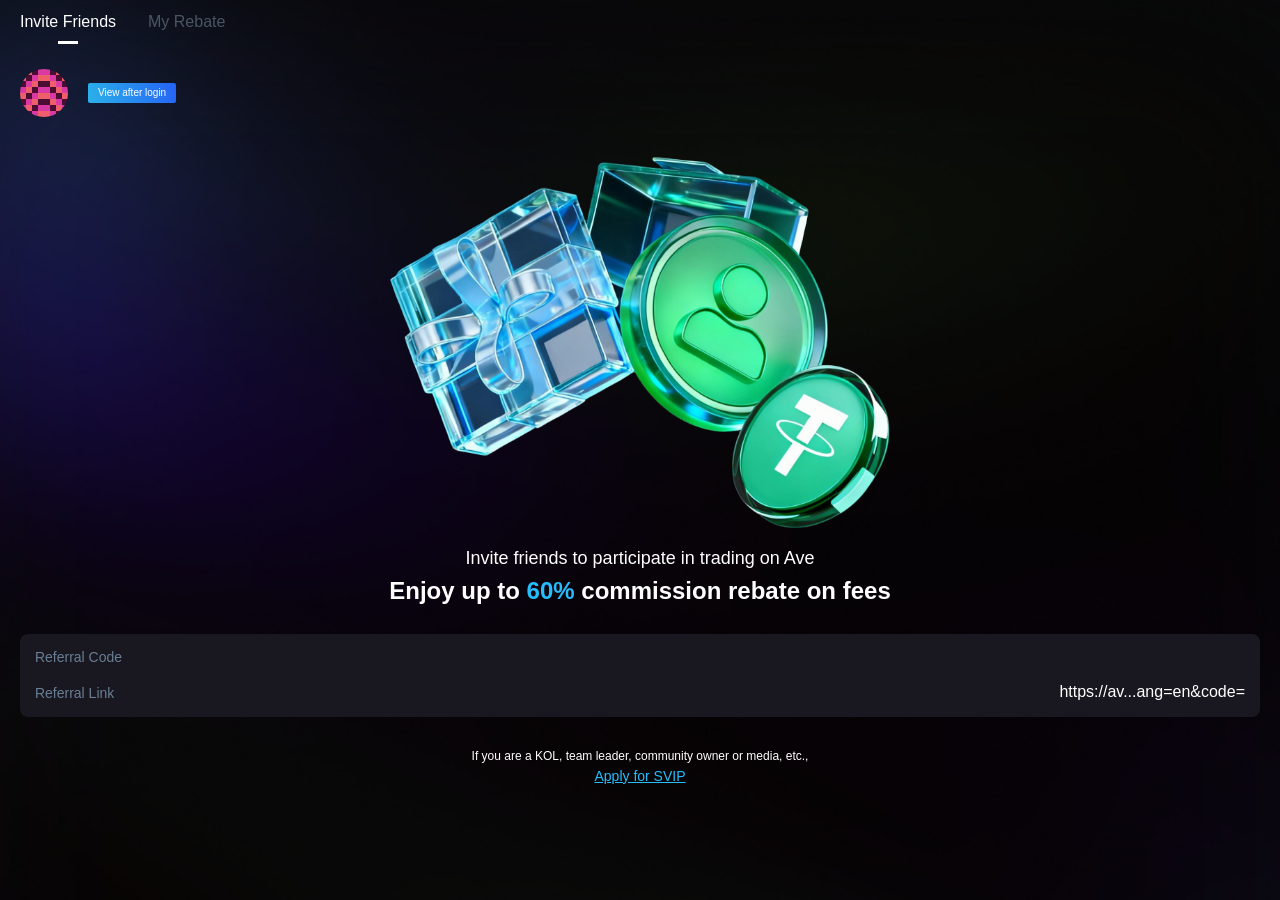
==== index.html @ 2fac953f "deploy" ====
<!doctype html><html lang="en"><head><meta charset="UTF-8"><meta name="viewport" content="width=device-width,initial-scale=1"><link rel="icon" href="/favicon.ico"><title>Ave.ai</title><script type="module" crossorigin src="/assets/index-6f861c99.js"></script><link rel="stylesheet" href="/assets/index-105e8b8c.css"><script type="module">import.meta.url;import("_").catch(()=>1);async function* g(){};if(location.protocol!="file:"){window.__vite_is_modern_browser=true}</script><script type="module">!function(){if(window.__vite_is_modern_browser)return;console.warn("vite: loading legacy chunks, syntax error above and the same error below should be ignored");var e=document.getElementById("vite-legacy-polyfill"),n=document.createElement("script");n.src=e.src,n.onload=function(){System.import(document.getElementById('vite-legacy-entry').getAttribute('data-src'))},document.body.appendChild(n)}();</script></head><body><div id="app"></div><script>(function() {
      const prefersDark = window.matchMedia && window.matchMedia('(prefers-color-scheme: dark)').matches
      const setting = localStorage.getItem('color-schema') || 'auto'
      if (setting === 'dark' || (prefersDark && setting !== 'light'))
        document.documentElement.classList.toggle('dark', true)
    })()</script><script nomodule>!function(){var e=document,t=e.createElement("script");if(!("noModule"in t)&&"onbeforeload"in t){var n=!1;e.addEventListener("beforeload",(function(e){if(e.target===t)n=!0;else if(!e.target.hasAttribute("nomodule")||!n)return;e.preventDefault()}),!0),t.type="module",t.src=".",e.head.appendChild(t),t.remove()}}();</script><script nomodule crossorigin id="vite-legacy-polyfill" src="/assets/polyfills-legacy-15f99420.js"></script><script nomodule crossorigin id="vite-legacy-entry" data-src="/assets/index-legacy-a58b67e6.js">System.import(document.getElementById('vite-legacy-entry').getAttribute('data-src'))</script></body></html>
---- assets/index-105e8b8c.css ----
*,:before,:after{box-sizing:border-box;border-width:0;border-style:solid;border-color:#e5e7eb}html{line-height:1.5;-webkit-text-size-adjust:100%;-moz-tab-size:4;-o-tab-size:4;tab-size:4;font-family:ui-sans-serif,system-ui,-apple-system,BlinkMacSystemFont,Segoe UI,Roboto,Helvetica Neue,Arial,Noto Sans,sans-serif,"Apple Color Emoji","Segoe UI Emoji",Segoe UI Symbol,"Noto Color Emoji"}body{margin:0;line-height:inherit}hr{height:0;color:inherit;border-top-width:.02667rem}abbr:where([title]){-webkit-text-decoration:underline dotted;text-decoration:underline dotted}h1,h2,h3,h4,h5,h6{font-size:inherit;font-weight:inherit}a{color:inherit;text-decoration:inherit}b,strong{font-weight:bolder}code,kbd,samp,pre{font-family:ui-monospace,SFMono-Regular,Menlo,Monaco,Consolas,Liberation Mono,Courier New,monospace;font-size:1em}small{font-size:80%}sub,sup{font-size:75%;line-height:0;position:relative;vertical-align:baseline}sub{bottom:-.25em}sup{top:-.5em}table{text-indent:0;border-color:inherit;border-collapse:collapse}button,input,optgroup,select,textarea{font-family:inherit;font-size:100%;font-weight:inherit;line-height:inherit;color:inherit;margin:0;padding:0}button,select{text-transform:none}button,[type=button],[type=reset],[type=submit]{-webkit-appearance:button;background-color:transparent;background-image:none}:-moz-focusring{outline:auto}:-moz-ui-invalid{box-shadow:none}progress{vertical-align:baseline}::-webkit-inner-spin-button,::-webkit-outer-spin-button{height:auto}[type=search]{-webkit-appearance:textfield;outline-offset:-.05333rem}::-webkit-search-decoration{-webkit-appearance:none}::-webkit-file-upload-button{-webkit-appearance:button;font:inherit}summary{display:list-item}blockquote,dl,dd,h1,h2,h3,h4,h5,h6,hr,figure,p,pre{margin:0}fieldset{margin:0;padding:0}legend{padding:0}ol,ul,menu{list-style:none;margin:0;padding:0}textarea{resize:vertical}input::-moz-placeholder,textarea::-moz-placeholder{opacity:1;color:#9ca3af}input::placeholder,textarea::placeholder{opacity:1;color:#9ca3af}button,[role=button]{cursor:pointer}:disabled{cursor:default}img,svg,video,canvas,audio,iframe,embed,object{display:block;vertical-align:middle}img,video{max-width:100%;height:auto}[hidden]{display:none}*,:before,:after{--un-rotate:0;--un-rotate-x:0;--un-rotate-y:0;--un-rotate-z:0;--un-scale-x:1;--un-scale-y:1;--un-scale-z:1;--un-skew-x:0;--un-skew-y:0;--un-translate-x:0;--un-translate-y:0;--un-translate-z:0;--un-pan-x: ;--un-pan-y: ;--un-pinch-zoom: ;--un-scroll-snap-strictness:proximity;--un-ordinal: ;--un-slashed-zero: ;--un-numeric-figure: ;--un-numeric-spacing: ;--un-numeric-fraction: ;--un-border-spacing-x:0;--un-border-spacing-y:0;--un-ring-offset-shadow:0 0 rgba(0,0,0,0);--un-ring-shadow:0 0 rgba(0,0,0,0);--un-shadow-inset: ;--un-shadow:0 0 rgba(0,0,0,0);--un-ring-inset: ;--un-ring-offset-width:0;--un-ring-offset-color:#fff;--un-ring-width:0;--un-ring-color:rgba(147,197,253,.5);--un-blur: ;--un-brightness: ;--un-contrast: ;--un-drop-shadow: ;--un-grayscale: ;--un-hue-rotate: ;--un-invert: ;--un-saturate: ;--un-sepia: ;--un-backdrop-blur: ;--un-backdrop-brightness: ;--un-backdrop-contrast: ;--un-backdrop-grayscale: ;--un-backdrop-hue-rotate: ;--un-backdrop-invert: ;--un-backdrop-opacity: ;--un-backdrop-saturate: ;--un-backdrop-sepia: }::backdrop{--un-rotate:0;--un-rotate-x:0;--un-rotate-y:0;--un-rotate-z:0;--un-scale-x:1;--un-scale-y:1;--un-scale-z:1;--un-skew-x:0;--un-skew-y:0;--un-translate-x:0;--un-translate-y:0;--un-translate-z:0;--un-pan-x: ;--un-pan-y: ;--un-pinch-zoom: ;--un-scroll-snap-strictness:proximity;--un-ordinal: ;--un-slashed-zero: ;--un-numeric-figure: ;--un-numeric-spacing: ;--un-numeric-fraction: ;--un-border-spacing-x:0;--un-border-spacing-y:0;--un-ring-offset-shadow:0 0 rgba(0,0,0,0);--un-ring-shadow:0 0 rgba(0,0,0,0);--un-shadow-inset: ;--un-shadow:0 0 rgba(0,0,0,0);--un-ring-inset: ;--un-ring-offset-width:0;--un-ring-offset-color:#fff;--un-ring-width:0;--un-ring-color:rgba(147,197,253,.5);--un-blur: ;--un-brightness: ;--un-contrast: ;--un-drop-shadow: ;--un-grayscale: ;--un-hue-rotate: ;--un-invert: ;--un-saturate: ;--un-sepia: ;--un-backdrop-blur: ;--un-backdrop-brightness: ;--un-backdrop-contrast: ;--un-backdrop-grayscale: ;--un-backdrop-hue-rotate: ;--un-backdrop-invert: ;--un-backdrop-opacity: ;--un-backdrop-saturate: ;--un-backdrop-sepia: }@font-face{font-family:DM Mono;font-style:normal;font-weight:400;font-display:swap;src:url(https://fonts.gstatic.com/s/dmmono/v16/aFTU7PB1QTsUX8KYthSQBLyM.woff2) format("woff2");unicode-range:U+0100-02BA,U+02BD-02C5,U+02C7-02CC,U+02CE-02D7,U+02DD-02FF,U+0304,U+0308,U+0329,U+1D00-1DBF,U+1E00-1E9F,U+1EF2-1EFF,U+2020,U+20A0-20AB,U+20AD-20C0,U+2113,U+2C60-2C7F,U+A720-A7FF}@font-face{font-family:DM Mono;font-style:normal;font-weight:400;font-display:swap;src:url(https://fonts.gstatic.com/s/dmmono/v16/aFTU7PB1QTsUX8KYthqQBA.woff2) format("woff2");unicode-range:U+0000-00FF,U+0131,U+0152-0153,U+02BB-02BC,U+02C6,U+02DA,U+02DC,U+0304,U+0308,U+0329,U+2000-206F,U+20AC,U+2122,U+2191,U+2193,U+2212,U+2215,U+FEFF,U+FFFD}@font-face{font-family:DM Sans;font-style:normal;font-weight:400;font-display:swap;src:url(https://fonts.gstatic.com/s/dmsans/v17/rP2tp2ywxg089UriI5-g4vlH9VoD8CmcqZG40F9JadbnoEwAopxRR232VGM.woff2) format("woff2");unicode-range:U+0100-02BA,U+02BD-02C5,U+02C7-02CC,U+02CE-02D7,U+02DD-02FF,U+0304,U+0308,U+0329,U+1D00-1DBF,U+1E00-1E9F,U+1EF2-1EFF,U+2020,U+20A0-20AB,U+20AD-20C0,U+2113,U+2C60-2C7F,U+A720-A7FF}@font-face{font-family:DM Sans;font-style:normal;font-weight:400;font-display:swap;src:url(https://fonts.gstatic.com/s/dmsans/v17/rP2tp2ywxg089UriI5-g4vlH9VoD8CmcqZG40F9JadbnoEwAopxRSW32.woff2) format("woff2");unicode-range:U+0000-00FF,U+0131,U+0152-0153,U+02BB-02BC,U+02C6,U+02DA,U+02DC,U+0304,U+0308,U+0329,U+2000-206F,U+20AC,U+2122,U+2191,U+2193,U+2212,U+2215,U+FEFF,U+FFFD}@font-face{font-family:"DM Serif Display";font-style:normal;font-weight:400;font-display:swap;src:url(https://fonts.gstatic.com/s/dmserifdisplay/v17/-nFnOHM81r4j6k0gjAW3mujVU2B2G_5x0ujy.woff2) format("woff2");unicode-range:U+0100-02BA,U+02BD-02C5,U+02C7-02CC,U+02CE-02D7,U+02DD-02FF,U+0304,U+0308,U+0329,U+1D00-1DBF,U+1E00-1E9F,U+1EF2-1EFF,U+2020,U+20A0-20AB,U+20AD-20C0,U+2113,U+2C60-2C7F,U+A720-A7FF}@font-face{font-family:"DM Serif Display";font-style:normal;font-weight:400;font-display:swap;src:url(https://fonts.gstatic.com/s/dmserifdisplay/v17/-nFnOHM81r4j6k0gjAW3mujVU2B2G_Bx0g.woff2) format("woff2");unicode-range:U+0000-00FF,U+0131,U+0152-0153,U+02BB-02BC,U+02C6,U+02DA,U+02DC,U+0304,U+0308,U+0329,U+2000-206F,U+20AC,U+2122,U+2191,U+2193,U+2212,U+2215,U+FEFF,U+FFFD}.visible{visibility:visible}.absolute{position:absolute}.fixed{position:fixed}.position-relative,.relative{position:relative}.bottom-0{bottom:0}.left-0{left:0}.right-0{right:0}.top-15px{top:.4rem}.mb-10px{margin-bottom:.26667rem}.mb-15px{margin-bottom:.4rem}.mb-16px{margin-bottom:.42667rem}.mb-20px{margin-bottom:.53333rem}.mb-25px{margin-bottom:.66667rem}.mb-30px{margin-bottom:.8rem}.mb-40px{margin-bottom:1.06667rem}.mb-4px{margin-bottom:.10667rem}.mb-50px{margin-bottom:1.33333rem}.mb-7px{margin-bottom:.18667rem}.mb-80px{margin-bottom:2.13333rem}.mb-8px{margin-bottom:.21333rem}.me{-webkit-margin-end:1rem;margin-inline-end:1rem}.ml-10px{margin-left:.26667rem}.ml-2px{margin-left:.05333rem}.ml-5px{margin-left:.13333rem}.ml-8px{margin-left:.21333rem}.ml-auto{margin-left:auto}.ml-auto\!{margin-left:auto!important}.mr-10px{margin-right:.26667rem}.mr-20px{margin-right:.53333rem}.mr-30px{margin-right:.8rem}.mr-3px{margin-right:.08rem}.mr-4px{margin-right:.10667rem}.mr-5px{margin-right:.13333rem}.mr-auto{margin-right:auto}.mt-10px{margin-top:.26667rem}.mt-12px{margin-top:.32rem}.mt-15px{margin-top:.4rem}.mt-16px{margin-top:.42667rem}.mt-18px{margin-top:.48rem}.mt-20px{margin-top:.53333rem}.mt-25px{margin-top:.66667rem}.mt-30px{margin-top:.8rem}.mt-33px{margin-top:.88rem}.mt-35px{margin-top:.93333rem}.mt-3px{margin-top:.08rem}.mt-40px{margin-top:1.06667rem}.mt-50px{margin-top:1.33333rem}.mt-5px{margin-top:.13333rem}.mt-60px{margin-top:1.6rem}.mt-8px{margin-top:.21333rem}.block,[block=""]{display:block}.h-12px{height:.32rem}.h-14px{height:.37333rem}.h-20px{height:.53333rem}.h-32px{height:.85333rem}.h-36px\!{height:.96rem!important}.h-44px{height:1.17333rem}.h-48px{height:1.28rem}.h-64px{height:1.70667rem}.h5{height:1.25rem}.max-h-40px{max-height:1.06667rem}.max-w-1200px{max-width:32rem}.max-w-500px{max-width:13.33333rem}.max-w-600px{max-width:16rem}.max-w-80px{max-width:2.13333rem}.w-100\%{width:100%}.w-14px{width:.37333rem}.w-200px{width:5.33333rem}.w-24px{width:.64rem}.w-48px{width:1.28rem}.w-55px{width:1.46667rem}.w-60\%{width:60%}.flex{display:flex}.flex-1{flex:1 1 0%}.flex-col{flex-direction:column}.table{display:table}.border-collapse{border-collapse:collapse}.transform{transform:translate(var(--un-translate-x)) translateY(var(--un-translate-y)) translateZ(var(--un-translate-z)) rotate(var(--un-rotate)) rotateX(var(--un-rotate-x)) rotateY(var(--un-rotate-y)) rotate(var(--un-rotate-z)) skew(var(--un-skew-x)) skewY(var(--un-skew-y)) scaleX(var(--un-scale-x)) scaleY(var(--un-scale-y)) scaleZ(var(--un-scale-z))}.items-center{align-items:center}.justify-center{justify-content:center}.justify-between{justify-content:space-between}.justify-around{justify-content:space-around}.border{border-width:.02667rem}.rd-22px{border-radius:.58667rem}.rd-2px{border-radius:.05333rem}.rd-4px{border-radius:.10667rem}.rd-50\%{border-radius:50%}.rd-8px{border-radius:.21333rem}.bg-\#000,.bg-\#000000{--un-bg-opacity:1;background-color:rgba(0,0,0,var(--un-bg-opacity))}.bg-\#111{--un-bg-opacity:1;background-color:rgba(17,17,17,var(--un-bg-opacity))}.bg-\#19171f{--un-bg-opacity:1;background-color:rgba(25,23,31,var(--un-bg-opacity))}.bg-\#FFFFFF0D{--un-bg-opacity:.05;background-color:rgba(255,255,255,var(--un-bg-opacity))}.p-13px{padding:.34667rem}.px-10px{padding-left:.26667rem;padding-right:.26667rem}.px-15px{padding-left:.4rem;padding-right:.4rem}.px-20px{padding-left:.53333rem;padding-right:.53333rem}.px-30px{padding-left:.8rem;padding-right:.8rem}.px-30px\!{padding-left:.8rem!important;padding-right:.8rem!important}.px-40px{padding-left:1.06667rem;padding-right:1.06667rem}.py-10px{padding-top:.26667rem;padding-bottom:.26667rem}.py-15px{padding-top:.4rem;padding-bottom:.4rem}.py-30px{padding-top:.8rem;padding-bottom:.8rem}.pb-25px{padding-bottom:.66667rem}.pb-30px{padding-bottom:.8rem}.pb-40px{padding-bottom:1.06667rem}.pb-45px{padding-bottom:1.2rem}.pb-50px{padding-bottom:1.33333rem}.pt-10px{padding-top:.26667rem}.pt-50px{padding-top:1.33333rem}.text-center{text-align:center}.text-left{text-align:left}.text-right{text-align:right}.important-text-14px{font-size:.37333rem!important}.important-text-16px{font-size:.42667rem!important}.text-10px{font-size:.26667rem}.text-12px{font-size:.32rem}.text-14px{font-size:.37333rem}.text-16px{font-size:.42667rem}.text-18px{font-size:.48rem}.text-24px{font-size:.64rem}.text-27px{font-size:.72rem}.text-28px{font-size:.74667rem}.text-30px{font-size:.8rem}.text-32px{font-size:.85333rem}.text-33px{font-size:.88rem}.text-45px{font-size:1.2rem}.font-400{font-weight:400}.font-500{font-weight:500}.font-600{font-weight:600}.font-700{font-weight:700}.lh-20px{line-height:.53333rem}.lh-22px{line-height:.58667rem}.lh-28px{line-height:.74667rem}.lh-36px{line-height:.96rem}.color-\#27BDFD{--un-text-opacity:1;color:rgba(39,189,253,var(--un-text-opacity))}.color-\#2BB1EA,[color~="#2BB1EA"]{--un-text-opacity:1;color:rgba(43,177,234,var(--un-text-opacity))}.color-\#333066{--un-text-opacity:1;color:rgba(51,48,102,var(--un-text-opacity))}.color-\#666{--un-text-opacity:1;color:rgba(102,102,102,var(--un-text-opacity))}.color-\#697F95{--un-text-opacity:1;color:rgba(105,127,149,var(--un-text-opacity))}.color-\#888{--un-text-opacity:1;color:rgba(136,136,136,var(--un-text-opacity))}.color-\#aaa{--un-text-opacity:1;color:rgba(170,170,170,var(--un-text-opacity))}.color-\#E0A252,[color~="#E0A252"]{--un-text-opacity:1;color:rgba(224,162,82,var(--un-text-opacity))}.color-\#fff,.color-\#FFF{--un-text-opacity:1;color:rgba(255,255,255,var(--un-text-opacity))}[color~="#060F1E"]{--un-text-opacity:1;color:rgba(6,15,30,var(--un-text-opacity))}[color~="#2561F6"]{--un-text-opacity:1;color:rgba(37,97,246,var(--un-text-opacity))}[color~="#3F80F7"]{--un-text-opacity:1;color:rgba(63,128,247,var(--un-text-opacity))}.underline{text-decoration-line:underline}.tab-0{-moz-tab-size:0;-o-tab-size:0;tab-size:0}.tab-1{-moz-tab-size:1;-o-tab-size:1;tab-size:1}[content~="$10K+"]{content:var(--10K\+)}.bottom-sheet-backdrop{position:fixed;left:0;top:0;box-sizing:border-box;width:100%;height:100%;touch-action:pan-y;pointer-events:auto;display:flex;align-items:flex-end;justify-content:center;transition:background-color .3s ease;overflow:hidden}.bottom-sheet-backdrop[data-sheet-active]{background-color:var(--bottom-sheet-backdrop-background-color, rgba(0, 0, 0, .2))}.bottom-sheet{box-sizing:border-box;display:inline-flex;flex-direction:column;flex-wrap:nowrap;width:100%;max-width:var(--bottom-sheet-max-width, 500px);background-color:var(--bottom-sheet-bakground-color, #fff);min-height:var(--bottom-sheet-min-width, 40%);max-height:var(--bottom-sheet-max-height, 60%);border-radius:var(--bottom-sheet-border-radius, 15px 15px 0px 0px);transition-property:transform;transition-duration:.2s;transition-timing-function:ease}.bottom-sheet[data-swiping]{transition-property:none!important}.bottom-sheet-header{box-sizing:border-box;flex-shrink:0;flex-grow:0;display:inline-flex;align-items:center;justify-content:center}.bottom-sheet-header-bar{width:30%;height:.21333rem;margin:.26667rem;background-color:var(--bottom-sheet-header-bar-background-color, rgb(88, 88, 88));border-radius:var(--bottom-sheet-header-bar-border-radius, 10px)}.bottom-sheet-body{box-sizing:border-box;overflow:auto}:root,:host{--van-black: #000;--van-white: #fff;--van-gray-1: #f7f8fa;--van-gray-2: #f2f3f5;--van-gray-3: #ebedf0;--van-gray-4: #dcdee0;--van-gray-5: #c8c9cc;--van-gray-6: #969799;--van-gray-7: #646566;--van-gray-8: #323233;--van-red: #ee0a24;--van-blue: #1989fa;--van-orange: #ff976a;--van-orange-dark: #ed6a0c;--van-orange-light: #fffbe8;--van-green: #07c160;--van-gradient-red: linear-gradient(to right, #ff6034, #ee0a24);--van-gradient-orange: linear-gradient(to right, #ffd01e, #ff8917);--van-primary-color: var(--van-blue);--van-success-color: var(--van-green);--van-danger-color: var(--van-red);--van-warning-color: var(--van-orange);--van-text-color: var(--van-gray-8);--van-text-color-2: var(--van-gray-6);--van-text-color-3: var(--van-gray-5);--van-active-color: var(--van-gray-2);--van-active-opacity: .6;--van-disabled-opacity: .5;--van-background: var(--van-gray-1);--van-background-2: var(--van-white);--van-background-3: var(--van-white);--van-padding-base: .10667rem;--van-padding-xs: .21333rem;--van-padding-sm: .32rem;--van-padding-md: .42667rem;--van-padding-lg: .64rem;--van-padding-xl: .85333rem;--van-font-bold: 600;--van-font-size-xs: .26667rem;--van-font-size-sm: .32rem;--van-font-size-md: .37333rem;--van-font-size-lg: .42667rem;--van-line-height-xs: .37333rem;--van-line-height-sm: .48rem;--van-line-height-md: .53333rem;--van-line-height-lg: .58667rem;--van-base-font: -apple-system, BlinkMacSystemFont, "Helvetica Neue", Helvetica, Segoe UI, Arial, Roboto, "PingFang SC", "miui", "Hiragino Sans GB", "Microsoft Yahei", sans-serif;--van-price-font: avenir-heavy, "PingFang SC", helvetica neue, arial, sans-serif;--van-duration-base: .3s;--van-duration-fast: .2s;--van-ease-out: ease-out;--van-ease-in: ease-in;--van-border-color: var(--van-gray-3);--van-border-width: .02667rem;--van-radius-sm: .05333rem;--van-radius-md: .10667rem;--van-radius-lg: .21333rem;--van-radius-max: 26.64rem}.van-theme-dark{--van-text-color: #f5f5f5;--van-text-color-2: #707070;--van-text-color-3: #4d4d4d;--van-border-color: #3a3a3c;--van-active-color: #3a3a3c;--van-background: #000;--van-background-2: #1c1c1e;--van-background-3: #37363b}html{-webkit-tap-highlight-color:transparent}body{margin:0;font-family:var(--van-base-font)}a{text-decoration:none}input,button,textarea{color:inherit;font:inherit}a:focus,input:focus,button:focus,textarea:focus,[class*=van-]:focus{outline:none}ol,ul{margin:0;padding:0;list-style:none}@keyframes van-slide-up-enter{0%{transform:translate3d(0,100%,0)}}@keyframes van-slide-up-leave{to{transform:translate3d(0,100%,0)}}@keyframes van-slide-down-enter{0%{transform:translate3d(0,-100%,0)}}@keyframes van-slide-down-leave{to{transform:translate3d(0,-100%,0)}}@keyframes van-slide-left-enter{0%{transform:translate3d(-100%,0,0)}}@keyframes van-slide-left-leave{to{transform:translate3d(-100%,0,0)}}@keyframes van-slide-right-enter{0%{transform:translate3d(100%,0,0)}}@keyframes van-slide-right-leave{to{transform:translate3d(100%,0,0)}}@keyframes van-fade-in{0%{opacity:0}to{opacity:1}}@keyframes van-fade-out{0%{opacity:1}to{opacity:0}}@keyframes van-rotate{0%{transform:rotate(0)}to{transform:rotate(360deg)}}.van-fade-enter-active{animation:var(--van-duration-base) van-fade-in both var(--van-ease-out)}.van-fade-leave-active{animation:var(--van-duration-base) van-fade-out both var(--van-ease-in)}.van-slide-up-enter-active{animation:van-slide-up-enter var(--van-duration-base) both var(--van-ease-out)}.van-slide-up-leave-active{animation:van-slide-up-leave var(--van-duration-base) both var(--van-ease-in)}.van-slide-down-enter-active{animation:van-slide-down-enter var(--van-duration-base) both var(--van-ease-out)}.van-slide-down-leave-active{animation:van-slide-down-leave var(--van-duration-base) both var(--van-ease-in)}.van-slide-left-enter-active{animation:van-slide-left-enter var(--van-duration-base) both var(--van-ease-out)}.van-slide-left-leave-active{animation:van-slide-left-leave var(--van-duration-base) both var(--van-ease-in)}.van-slide-right-enter-active{animation:van-slide-right-enter var(--van-duration-base) both var(--van-ease-out)}.van-slide-right-leave-active{animation:van-slide-right-leave var(--van-duration-base) both var(--van-ease-in)}.van-clearfix:after{display:table;clear:both;content:""}.van-ellipsis{overflow:hidden;white-space:nowrap;text-overflow:ellipsis}.van-multi-ellipsis--l2{display:-webkit-box;overflow:hidden;text-overflow:ellipsis;-webkit-line-clamp:2;line-break:anywhere;-webkit-box-orient:vertical}.van-multi-ellipsis--l3{display:-webkit-box;overflow:hidden;text-overflow:ellipsis;-webkit-line-clamp:3;line-break:anywhere;-webkit-box-orient:vertical}.van-safe-area-top{padding-top:constant(safe-area-inset-top);padding-top:env(safe-area-inset-top)}.van-safe-area-bottom{padding-bottom:constant(safe-area-inset-bottom);padding-bottom:env(safe-area-inset-bottom)}.van-haptics-feedback{cursor:pointer}.van-haptics-feedback:active{opacity:var(--van-active-opacity)}[class*=van-hairline]:after{position:absolute;box-sizing:border-box;content:" ";pointer-events:none;top:-50%;right:-50%;bottom:-50%;left:-50%;border:0 solid var(--van-border-color);transform:scale(.5)}.van-hairline,.van-hairline--top,.van-hairline--left,.van-hairline--right,.van-hairline--bottom,.van-hairline--surround,.van-hairline--top-bottom{position:relative}.van-hairline--top:after{border-top-width:var(--van-border-width)}.van-hairline--left:after{border-left-width:var(--van-border-width)}.van-hairline--right:after{border-right-width:var(--van-border-width)}.van-hairline--bottom:after{border-bottom-width:var(--van-border-width)}.van-hairline--top-bottom:after,.van-hairline-unset--top-bottom:after{border-width:var(--van-border-width) 0}.van-hairline--surround:after{border-width:var(--van-border-width)}:root,:host{--van-badge-size: .42667rem;--van-badge-color: var(--van-white);--van-badge-padding: 0 .08rem;--van-badge-font-size: var(--van-font-size-sm);--van-badge-font-weight: var(--van-font-bold);--van-badge-border-width: var(--van-border-width);--van-badge-background: var(--van-danger-color);--van-badge-dot-color: var(--van-danger-color);--van-badge-dot-size: .21333rem;--van-badge-font: -apple-system-font, helvetica neue, arial, sans-serif}.van-badge{display:inline-block;box-sizing:border-box;min-width:var(--van-badge-size);padding:var(--van-badge-padding);color:var(--van-badge-color);font-weight:var(--van-badge-font-weight);font-size:var(--van-badge-font-size);font-family:var(--van-badge-font);line-height:1.2;text-align:center;background:var(--van-badge-background);border:var(--van-badge-border-width) solid var(--van-background-2);border-radius:var(--van-radius-max)}.van-badge--fixed{position:absolute;transform-origin:100%}.van-badge--top-left{top:0;left:0;transform:translate(-50%,-50%)}.van-badge--top-right{top:0;right:0;transform:translate(50%,-50%)}.van-badge--bottom-left{bottom:0;left:0;transform:translate(-50%,50%)}.van-badge--bottom-right{bottom:0;right:0;transform:translate(50%,50%)}.van-badge--dot{width:var(--van-badge-dot-size);min-width:0;height:var(--van-badge-dot-size);background:var(--van-badge-dot-color);border-radius:100%;border:none;padding:0}.van-badge__wrapper{position:relative;display:inline-block}.van-icon{position:relative;display:inline-block;font:.37333rem/1 vant-icon;font:normal normal normal .37333rem/1 var(--van-icon-font-family, "vant-icon");font-size:inherit;text-rendering:auto;-webkit-font-smoothing:antialiased}.van-icon:before{display:inline-block}.van-icon-arrow-double-left:before{content:""}.van-icon-arrow-double-right:before{content:""}.van-icon-contact:before{content:""}.van-icon-notes:before{content:""}.van-icon-records:before{content:""}.van-icon-cash-back-record:before{content:""}.van-icon-newspaper:before{content:""}.van-icon-discount:before{content:""}.van-icon-completed:before{content:""}.van-icon-user:before{content:""}.van-icon-description:before{content:""}.van-icon-list-switch:before{content:""}.van-icon-list-switching:before{content:""}.van-icon-link-o:before{content:""}.van-icon-miniprogram-o:before{content:""}.van-icon-qq:before{content:""}.van-icon-wechat-moments:before{content:""}.van-icon-weibo:before{content:""}.van-icon-cash-o:before{content:""}.van-icon-guide-o:before{content:""}.van-icon-invitation:before{content:""}.van-icon-shield-o:before{content:""}.van-icon-exchange:before{content:""}.van-icon-eye:before{content:""}.van-icon-enlarge:before{content:""}.van-icon-expand-o:before{content:""}.van-icon-eye-o:before{content:""}.van-icon-expand:before{content:""}.van-icon-filter-o:before{content:""}.van-icon-fire:before{content:""}.van-icon-fail:before{content:""}.van-icon-failure:before{content:""}.van-icon-fire-o:before{content:""}.van-icon-flag-o:before{content:""}.van-icon-font:before{content:""}.van-icon-font-o:before{content:""}.van-icon-gem-o:before{content:""}.van-icon-flower-o:before{content:""}.van-icon-gem:before{content:""}.van-icon-gift-card:before{content:""}.van-icon-friends:before{content:""}.van-icon-friends-o:before{content:""}.van-icon-gold-coin:before{content:""}.van-icon-gold-coin-o:before{content:""}.van-icon-good-job-o:before{content:""}.van-icon-gift:before{content:""}.van-icon-gift-o:before{content:""}.van-icon-gift-card-o:before{content:""}.van-icon-good-job:before{content:""}.van-icon-home-o:before{content:""}.van-icon-goods-collect:before{content:""}.van-icon-graphic:before{content:""}.van-icon-goods-collect-o:before{content:""}.van-icon-hot-o:before{content:""}.van-icon-info:before{content:""}.van-icon-hotel-o:before{content:""}.van-icon-info-o:before{content:""}.van-icon-hot-sale-o:before{content:""}.van-icon-hot:before{content:""}.van-icon-like:before{content:""}.van-icon-idcard:before{content:""}.van-icon-like-o:before{content:""}.van-icon-hot-sale:before{content:""}.van-icon-location-o:before{content:""}.van-icon-location:before{content:""}.van-icon-label:before{content:""}.van-icon-lock:before{content:""}.van-icon-label-o:before{content:""}.van-icon-map-marked:before{content:""}.van-icon-logistics:before{content:""}.van-icon-manager:before{content:""}.van-icon-more:before{content:""}.van-icon-live:before{content:""}.van-icon-manager-o:before{content:""}.van-icon-medal:before{content:""}.van-icon-more-o:before{content:""}.van-icon-music-o:before{content:""}.van-icon-music:before{content:""}.van-icon-new-arrival-o:before{content:""}.van-icon-medal-o:before{content:""}.van-icon-new-o:before{content:""}.van-icon-free-postage:before{content:""}.van-icon-newspaper-o:before{content:""}.van-icon-new-arrival:before{content:""}.van-icon-minus:before{content:""}.van-icon-orders-o:before{content:""}.van-icon-new:before{content:""}.van-icon-paid:before{content:""}.van-icon-notes-o:before{content:""}.van-icon-other-pay:before{content:""}.van-icon-pause-circle:before{content:""}.van-icon-pause:before{content:""}.van-icon-pause-circle-o:before{content:""}.van-icon-peer-pay:before{content:""}.van-icon-pending-payment:before{content:""}.van-icon-passed:before{content:""}.van-icon-plus:before{content:""}.van-icon-phone-circle-o:before{content:""}.van-icon-phone-o:before{content:""}.van-icon-printer:before{content:""}.van-icon-photo-fail:before{content:""}.van-icon-phone:before{content:""}.van-icon-photo-o:before{content:""}.van-icon-play-circle:before{content:""}.van-icon-play:before{content:""}.van-icon-phone-circle:before{content:""}.van-icon-point-gift-o:before{content:""}.van-icon-point-gift:before{content:""}.van-icon-play-circle-o:before{content:""}.van-icon-shrink:before{content:""}.van-icon-photo:before{content:""}.van-icon-qr:before{content:""}.van-icon-qr-invalid:before{content:""}.van-icon-question-o:before{content:""}.van-icon-revoke:before{content:""}.van-icon-replay:before{content:""}.van-icon-service:before{content:""}.van-icon-question:before{content:""}.van-icon-search:before{content:""}.van-icon-refund-o:before{content:""}.van-icon-service-o:before{content:""}.van-icon-scan:before{content:""}.van-icon-share:before{content:""}.van-icon-send-gift-o:before{content:""}.van-icon-share-o:before{content:""}.van-icon-setting:before{content:""}.van-icon-points:before{content:""}.van-icon-photograph:before{content:""}.van-icon-shop:before{content:""}.van-icon-shop-o:before{content:""}.van-icon-shop-collect-o:before{content:""}.van-icon-shop-collect:before{content:""}.van-icon-smile:before{content:""}.van-icon-shopping-cart-o:before{content:""}.van-icon-sign:before{content:""}.van-icon-sort:before{content:""}.van-icon-star-o:before{content:""}.van-icon-smile-comment-o:before{content:""}.van-icon-stop:before{content:""}.van-icon-stop-circle-o:before{content:""}.van-icon-smile-o:before{content:""}.van-icon-star:before{content:""}.van-icon-success:before{content:""}.van-icon-stop-circle:before{content:""}.van-icon-records-o:before{content:""}.van-icon-shopping-cart:before{content:""}.van-icon-tosend:before{content:""}.van-icon-todo-list:before{content:""}.van-icon-thumb-circle-o:before{content:""}.van-icon-thumb-circle:before{content:""}.van-icon-umbrella-circle:before{content:""}.van-icon-underway:before{content:""}.van-icon-upgrade:before{content:""}.van-icon-todo-list-o:before{content:""}.van-icon-tv-o:before{content:""}.van-icon-underway-o:before{content:""}.van-icon-user-o:before{content:""}.van-icon-vip-card-o:before{content:""}.van-icon-vip-card:before{content:""}.van-icon-send-gift:before{content:""}.van-icon-wap-home:before{content:""}.van-icon-wap-nav:before{content:""}.van-icon-volume-o:before{content:""}.van-icon-video:before{content:""}.van-icon-wap-home-o:before{content:""}.van-icon-volume:before{content:""}.van-icon-warning:before{content:""}.van-icon-weapp-nav:before{content:""}.van-icon-wechat-pay:before{content:""}.van-icon-warning-o:before{content:""}.van-icon-wechat:before{content:""}.van-icon-setting-o:before{content:""}.van-icon-youzan-shield:before{content:""}.van-icon-warn-o:before{content:""}.van-icon-smile-comment:before{content:""}.van-icon-user-circle-o:before{content:""}.van-icon-video-o:before{content:""}.van-icon-add-square:before{content:""}.van-icon-add:before{content:""}.van-icon-arrow-down:before{content:""}.van-icon-arrow-up:before{content:""}.van-icon-arrow:before{content:""}.van-icon-after-sale:before{content:""}.van-icon-add-o:before{content:""}.van-icon-alipay:before{content:""}.van-icon-ascending:before{content:""}.van-icon-apps-o:before{content:""}.van-icon-aim:before{content:""}.van-icon-award:before{content:""}.van-icon-arrow-left:before{content:""}.van-icon-award-o:before{content:""}.van-icon-audio:before{content:""}.van-icon-bag-o:before{content:""}.van-icon-balance-list:before{content:""}.van-icon-back-top:before{content:""}.van-icon-bag:before{content:""}.van-icon-balance-pay:before{content:""}.van-icon-balance-o:before{content:""}.van-icon-bar-chart-o:before{content:""}.van-icon-bars:before{content:""}.van-icon-balance-list-o:before{content:""}.van-icon-birthday-cake-o:before{content:""}.van-icon-bookmark:before{content:""}.van-icon-bill:before{content:""}.van-icon-bell:before{content:""}.van-icon-browsing-history-o:before{content:""}.van-icon-browsing-history:before{content:""}.van-icon-bookmark-o:before{content:""}.van-icon-bulb-o:before{content:""}.van-icon-bullhorn-o:before{content:""}.van-icon-bill-o:before{content:""}.van-icon-calendar-o:before{content:""}.van-icon-brush-o:before{content:""}.van-icon-card:before{content:""}.van-icon-cart-o:before{content:""}.van-icon-cart-circle:before{content:""}.van-icon-cart-circle-o:before{content:""}.van-icon-cart:before{content:""}.van-icon-cash-on-deliver:before{content:""}.van-icon-cash-back-record-o:before{content:""}.van-icon-cashier-o:before{content:""}.van-icon-chart-trending-o:before{content:""}.van-icon-certificate:before{content:""}.van-icon-chat:before{content:""}.van-icon-clear:before{content:""}.van-icon-chat-o:before{content:""}.van-icon-checked:before{content:""}.van-icon-clock:before{content:""}.van-icon-clock-o:before{content:""}.van-icon-close:before{content:""}.van-icon-closed-eye:before{content:""}.van-icon-circle:before{content:""}.van-icon-cluster-o:before{content:""}.van-icon-column:before{content:""}.van-icon-comment-circle-o:before{content:""}.van-icon-cluster:before{content:""}.van-icon-comment:before{content:""}.van-icon-comment-o:before{content:""}.van-icon-comment-circle:before{content:""}.van-icon-completed-o:before{content:""}.van-icon-credit-pay:before{content:""}.van-icon-coupon:before{content:""}.van-icon-debit-pay:before{content:""}.van-icon-coupon-o:before{content:""}.van-icon-contact-o:before{content:""}.van-icon-descending:before{content:""}.van-icon-desktop-o:before{content:""}.van-icon-diamond-o:before{content:""}.van-icon-description-o:before{content:""}.van-icon-delete:before{content:""}.van-icon-diamond:before{content:""}.van-icon-delete-o:before{content:""}.van-icon-cross:before{content:""}.van-icon-edit:before{content:""}.van-icon-ellipsis:before{content:""}.van-icon-down:before{content:""}.van-icon-discount-o:before{content:""}.van-icon-ecard-pay:before{content:""}.van-icon-envelop-o:before{content:""}@font-face{font-weight:400;font-family:vant-icon;font-style:normal;font-display:auto;src:url([data-uri]) format("woff2"),url(//at.alicdn.com/t/c/font_2553510_ciljc7axaw7.woff?t=1705587463221) format("woff")}.van-icon__image{display:block;width:1em;height:1em;-o-object-fit:contain;object-fit:contain}:root,:host{--van-overlay-z-index: 1;--van-overlay-background: rgba(0, 0, 0, .7)}.van-overlay{position:fixed;top:0;left:0;z-index:var(--van-overlay-z-index);width:100%;height:100%;background:var(--van-overlay-background)}:root,:host{--van-popup-background: var(--van-background-2);--van-popup-transition: transform var(--van-duration-base);--van-popup-round-radius: .42667rem;--van-popup-close-icon-size: .58667rem;--van-popup-close-icon-color: var(--van-gray-5);--van-popup-close-icon-margin: .42667rem;--van-popup-close-icon-z-index: 1}.van-overflow-hidden{overflow:hidden!important}.van-popup{position:fixed;max-height:100%;overflow-y:auto;box-sizing:border-box;background:var(--van-popup-background);transition:var(--van-popup-transition);-webkit-overflow-scrolling:touch}.van-popup--center{top:50%;left:0;right:0;width:-moz-fit-content;width:fit-content;max-width:calc(100vw - var(--van-padding-md) * 2);margin:0 auto;transform:translateY(-50%)}.van-popup--center.van-popup--round{border-radius:var(--van-popup-round-radius)}.van-popup--top{top:0;left:0;width:100%}.van-popup--top.van-popup--round{border-radius:0 0 var(--van-popup-round-radius) var(--van-popup-round-radius)}.van-popup--right{top:50%;right:0;transform:translate3d(0,-50%,0)}.van-popup--right.van-popup--round{border-radius:var(--van-popup-round-radius) 0 0 var(--van-popup-round-radius)}.van-popup--bottom{bottom:0;left:0;width:100%}.van-popup--bottom.van-popup--round{border-radius:var(--van-popup-round-radius) var(--van-popup-round-radius) 0 0}.van-popup--left{top:50%;left:0;transform:translate3d(0,-50%,0)}.van-popup--left.van-popup--round{border-radius:0 var(--van-popup-round-radius) var(--van-popup-round-radius) 0}.van-popup-slide-top-enter-active,.van-popup-slide-left-enter-active,.van-popup-slide-right-enter-active,.van-popup-slide-bottom-enter-active{transition-timing-function:var(--van-ease-out)}.van-popup-slide-top-leave-active,.van-popup-slide-left-leave-active,.van-popup-slide-right-leave-active,.van-popup-slide-bottom-leave-active{transition-timing-function:var(--van-ease-in)}.van-popup-slide-top-enter-from,.van-popup-slide-top-leave-active{transform:translate3d(0,-100%,0)}.van-popup-slide-right-enter-from,.van-popup-slide-right-leave-active{transform:translate3d(100%,-50%,0)}.van-popup-slide-bottom-enter-from,.van-popup-slide-bottom-leave-active{transform:translate3d(0,100%,0)}.van-popup-slide-left-enter-from,.van-popup-slide-left-leave-active{transform:translate3d(-100%,-50%,0)}.van-popup__close-icon{position:absolute;z-index:var(--van-popup-close-icon-z-index);color:var(--van-popup-close-icon-color);font-size:var(--van-popup-close-icon-size)}.van-popup__close-icon--top-left{top:var(--van-popup-close-icon-margin);left:var(--van-popup-close-icon-margin)}.van-popup__close-icon--top-right{top:var(--van-popup-close-icon-margin);right:var(--van-popup-close-icon-margin)}.van-popup__close-icon--bottom-left{bottom:var(--van-popup-close-icon-margin);left:var(--van-popup-close-icon-margin)}.van-popup__close-icon--bottom-right{right:var(--van-popup-close-icon-margin);bottom:var(--van-popup-close-icon-margin)}:root,:host{--van-empty-padding: var(--van-padding-xl) 0;--van-empty-image-size: 4.26667rem;--van-empty-description-margin-top: var(--van-padding-md);--van-empty-description-padding: 0 1.6rem;--van-empty-description-color: var(--van-text-color-2);--van-empty-description-font-size: var(--van-font-size-md);--van-empty-description-line-height: var(--van-line-height-md);--van-empty-bottom-margin-top: .64rem}.van-empty{display:flex;flex-direction:column;align-items:center;justify-content:center;box-sizing:border-box;padding:var(--van-empty-padding)}.van-empty__image{width:var(--van-empty-image-size);height:var(--van-empty-image-size)}.van-empty__image img{width:100%;height:100%}.van-empty__description{margin-top:var(--van-empty-description-margin-top);padding:var(--van-empty-description-padding);color:var(--van-empty-description-color);font-size:var(--van-empty-description-font-size);line-height:var(--van-empty-description-line-height)}.van-empty__bottom{margin-top:var(--van-empty-bottom-margin-top)}.van-theme-dark .van-empty{opacity:.5}:root,:host{--van-loading-text-color: var(--van-text-color-2);--van-loading-text-font-size: var(--van-font-size-md);--van-loading-spinner-color: var(--van-gray-5);--van-loading-spinner-size: .8rem;--van-loading-spinner-duration: .8s}.van-loading{position:relative;color:var(--van-loading-spinner-color);font-size:0;vertical-align:middle}.van-loading__spinner{position:relative;display:inline-block;width:var(--van-loading-spinner-size);max-width:100%;height:var(--van-loading-spinner-size);max-height:100%;vertical-align:middle;animation:van-rotate var(--van-loading-spinner-duration) linear infinite}.van-loading__spinner--spinner{animation-timing-function:steps(12)}.van-loading__spinner--circular{animation-duration:2s}.van-loading__line{position:absolute;top:0;left:0;width:100%;height:100%}.van-loading__line:before{display:block;width:.05333rem;height:25%;margin:0 auto;background-color:currentColor;border-radius:40%;content:" "}.van-loading__circular{display:block;width:100%;height:100%}.van-loading__circular circle{animation:van-circular 1.5s ease-in-out infinite;stroke:currentColor;stroke-width:3;stroke-linecap:round}.van-loading__text{display:inline-block;margin-left:var(--van-padding-xs);color:var(--van-loading-text-color);font-size:var(--van-loading-text-font-size);vertical-align:middle}.van-loading--vertical{display:flex;flex-direction:column;align-items:center}.van-loading--vertical .van-loading__text{margin:var(--van-padding-xs) 0 0}@keyframes van-circular{0%{stroke-dasharray:1,200;stroke-dashoffset:0}50%{stroke-dasharray:90,150;stroke-dashoffset:-40}to{stroke-dasharray:90,150;stroke-dashoffset:-120}}.van-loading__line--1{transform:rotate(30deg);opacity:1}.van-loading__line--2{transform:rotate(60deg);opacity:.9375}.van-loading__line--3{transform:rotate(90deg);opacity:.875}.van-loading__line--4{transform:rotate(120deg);opacity:.8125}.van-loading__line--5{transform:rotate(150deg);opacity:.75}.van-loading__line--6{transform:rotate(180deg);opacity:.6875}.van-loading__line--7{transform:rotate(210deg);opacity:.625}.van-loading__line--8{transform:rotate(240deg);opacity:.5625}.van-loading__line--9{transform:rotate(270deg);opacity:.5}.van-loading__line--10{transform:rotate(300deg);opacity:.4375}.van-loading__line--11{transform:rotate(330deg);opacity:.375}.van-loading__line--12{transform:rotate(360deg);opacity:.3125}:root,:host{--van-button-mini-height: .64rem;--van-button-mini-padding: 0 var(--van-padding-base);--van-button-mini-font-size: var(--van-font-size-xs);--van-button-small-height: .85333rem;--van-button-small-padding: 0 var(--van-padding-xs);--van-button-small-font-size: var(--van-font-size-sm);--van-button-normal-padding: 0 .4rem;--van-button-normal-font-size: var(--van-font-size-md);--van-button-large-height: 1.33333rem;--van-button-default-height: 1.17333rem;--van-button-default-line-height: 1.2;--van-button-default-font-size: var(--van-font-size-lg);--van-button-default-color: var(--van-text-color);--van-button-default-background: var(--van-background-2);--van-button-default-border-color: var(--van-gray-4);--van-button-primary-color: var(--van-white);--van-button-primary-background: var(--van-primary-color);--van-button-primary-border-color: var(--van-primary-color);--van-button-success-color: var(--van-white);--van-button-success-background: var(--van-success-color);--van-button-success-border-color: var(--van-success-color);--van-button-danger-color: var(--van-white);--van-button-danger-background: var(--van-danger-color);--van-button-danger-border-color: var(--van-danger-color);--van-button-warning-color: var(--van-white);--van-button-warning-background: var(--van-warning-color);--van-button-warning-border-color: var(--van-warning-color);--van-button-border-width: var(--van-border-width);--van-button-radius: var(--van-radius-md);--van-button-round-radius: var(--van-radius-max);--van-button-plain-background: var(--van-white);--van-button-disabled-opacity: var(--van-disabled-opacity);--van-button-icon-size: 1.2em;--van-button-loading-icon-size: .53333rem}.van-theme-dark{--van-button-plain-background: transparent}.van-button{position:relative;display:inline-block;box-sizing:border-box;height:var(--van-button-default-height);margin:0;padding:0;font-size:var(--van-button-default-font-size);line-height:var(--van-button-default-line-height);text-align:center;border-radius:var(--van-button-radius);cursor:pointer;transition:opacity var(--van-duration-fast);-webkit-appearance:none;-webkit-font-smoothing:auto}.van-button:before{position:absolute;top:50%;left:50%;width:100%;height:100%;background:var(--van-black);border:inherit;border-color:var(--van-black);border-radius:inherit;transform:translate(-50%,-50%);opacity:0;content:" ";box-sizing:content-box}.van-button:active:before{opacity:.1}.van-button--loading:before,.van-button--disabled:before{display:none}.van-button--default{color:var(--van-button-default-color);background:var(--van-button-default-background);border:var(--van-button-border-width) solid var(--van-button-default-border-color)}.van-button--primary{color:var(--van-button-primary-color);background:var(--van-button-primary-background);border:var(--van-button-border-width) solid var(--van-button-primary-border-color)}.van-button--success{color:var(--van-button-success-color);background:var(--van-button-success-background);border:var(--van-button-border-width) solid var(--van-button-success-border-color)}.van-button--danger{color:var(--van-button-danger-color);background:var(--van-button-danger-background);border:var(--van-button-border-width) solid var(--van-button-danger-border-color)}.van-button--warning{color:var(--van-button-warning-color);background:var(--van-button-warning-background);border:var(--van-button-border-width) solid var(--van-button-warning-border-color)}.van-button--plain{background:var(--van-button-plain-background)}.van-button--plain.van-button--primary{color:var(--van-button-primary-background)}.van-button--plain.van-button--success{color:var(--van-button-success-background)}.van-button--plain.van-button--danger{color:var(--van-button-danger-background)}.van-button--plain.van-button--warning{color:var(--van-button-warning-background)}.van-button--large{width:100%;height:var(--van-button-large-height)}.van-button--normal{padding:var(--van-button-normal-padding);font-size:var(--van-button-normal-font-size)}.van-button--small{height:var(--van-button-small-height);padding:var(--van-button-small-padding);font-size:var(--van-button-small-font-size)}.van-button__loading{color:inherit;font-size:inherit}.van-button__loading .van-loading__spinner{color:currentColor;width:var(--van-button-loading-icon-size);height:var(--van-button-loading-icon-size)}.van-button--mini{height:var(--van-button-mini-height);padding:var(--van-button-mini-padding);font-size:var(--van-button-mini-font-size)}.van-button--mini+.van-button--mini{margin-left:var(--van-padding-base)}.van-button--block{display:block;width:100%}.van-button--disabled{cursor:not-allowed;opacity:var(--van-button-disabled-opacity)}.van-button--loading{cursor:default}.van-button--round{border-radius:var(--van-button-round-radius)}.van-button--square{border-radius:0}.van-button__content{display:flex;align-items:center;justify-content:center;height:100%}.van-button__content:before{content:" "}.van-button__icon{font-size:var(--van-button-icon-size);line-height:inherit}.van-button__icon+.van-button__text,.van-button__loading+.van-button__text,.van-button__text+.van-button__icon,.van-button__text+.van-button__loading{margin-left:var(--van-padding-base)}.van-button--hairline{border-width:0}.van-button--hairline:after{border-color:inherit;border-radius:calc(var(--van-button-radius) * 2)}.van-button--hairline.van-button--round:after{border-radius:var(--van-button-round-radius)}.van-button--hairline.van-button--square:after{border-radius:0}.home-container[data-v-834975f6]{background-color:#0a0b0d;background-image:url(/assets/bg-1-b7e66703.png);background-size:100% auto;background-position:top center;min-height:100vh}.home-container .tabs-1[data-v-834975f6]{display:flex;justify-content:flex-start;align-items:center;padding:0 .53333rem;font-size:.42667rem}.home-container .tabs-1 button[data-v-834975f6]{color:#495664;height:1.17333rem;position:relative}.home-container .tabs-1 button+button[data-v-834975f6]{margin-left:.85333rem}.home-container .tabs-1 button.active[data-v-834975f6]{color:#fff}.home-container .tabs-1 button.active[data-v-834975f6]:after{content:"";position:absolute;left:50%;transform:translate(-50%);bottom:0;height:.08rem;width:.53333rem;background-color:#fff}.home-container .tabs[data-v-834975f6]{width:100vw;font-size:.37333rem;color:#697f95;letter-spacing:0;font-weight:400;display:flex;border-bottom:.01333rem solid rgba(255,255,255,.2);margin-left:-.42667rem;margin-right:-.42667rem;padding:0 .42667rem}.home-container .tabs .tab-item[data-v-834975f6]{padding:.26667rem 0;border-bottom:.05333rem solid transparent;display:flex;align-items:center}.home-container .tabs .tab-item+.tab-item[data-v-834975f6]{margin-left:.8rem}.home-container .tabs .tab-item.active[data-v-834975f6]{color:#2bb1ea;border-bottom:.05333rem solid #2BB1EA}.home-container .tab-content[data-v-834975f6]{min-height:8rem;padding:.26667rem 0 0}.home-container .tab-content .card-box[data-v-834975f6]{border-radius:.21333rem;background:rgba(255,255,255,.0705882353);padding:.26667rem .4rem}.home-container .tab-content .table-box[data-v-834975f6]{margin-top:.26667rem;border-collapse:collapse;width:100%;color:#697f95}.home-container .tab-content .table-box th[data-v-834975f6],.home-container .tab-content .table-box td[data-v-834975f6]{font-size:.32rem;font-weight:400;text-align:center;min-width:1.6rem}.home-container .tab-content .table-box th[data-v-834975f6]:first-child,.home-container .tab-content .table-box td[data-v-834975f6]:first-child{text-align:left}.home-container .tab-content .table-box th[data-v-834975f6]:last-child,.home-container .tab-content .table-box td[data-v-834975f6]:last-child{text-align:right}.home-container .tab-content .table-box th[data-v-834975f6]{padding:.26667rem 0}.home-container .tab-content .table-box td[data-v-834975f6]{padding:.4rem 0}.home-container .tab-content .table-box td[data-v-834975f6]:not(:last-child){color:#fff;font-size:.37333rem;font-weight:400}.home-container .tab-content.tab-1 .card-box[data-v-834975f6]{border-radius:0;width:100vw;margin-left:-.42667rem;margin-right:-.42667rem}.home-container .tab-content.tab-1 .icon-close[data-v-834975f6]{font-size:.37333rem;font-weight:13.33333rem}.home-container .tab-content .withdraw-list li[data-v-834975f6]{padding:.26667rem 0}.home-container .tab-content .withdraw-list li+li[data-v-834975f6]{border-top:.02667rem solid rgba(255,255,255,.2)}.home-container .tab-content .withdraw-list li>div[data-v-834975f6]{padding:.26667rem 0}.home-container .btn-withdraw[data-v-834975f6]{height:.64rem;border-radius:.21333rem}.home-container .empty[data-v-834975f6]{width:100%}.home-container .empty[data-v-834975f6] .van-empty__image{height:1.6rem;width:1.6rem}.home-container .empty[data-v-834975f6] .van-empty__description{color:#697f95;font-size:.32rem;font-weight:400}.home-container .token-box[data-v-834975f6]{height:.64rem;width:.64rem;position:relative}.home-container .token-box .icon-logo[data-v-834975f6]{height:.64rem;width:.64rem;border-radius:50%}.home-container .token-box .icon-chain[data-v-834975f6]{height:.26667rem;width:.26667rem;border-radius:50%;position:absolute;right:-.05333rem;bottom:-.05333rem}.share-container[data-v-851e8b24]{font-size:.42667rem;min-height:100vh;background:linear-gradient(297.26deg,rgba(255,23,120,.1) 4.12%,rgba(6,252,178,.1) 96.83%);background-image:url(/assets/share-bg-b8b05717.svg);background-size:cover;position:relative;z-index:0;padding:2.13333rem .42667rem}.share-container .bg-img[data-v-851e8b24]{width:10.66667rem}.share-container .lh-bg[data-v-851e8b24]{background:linear-gradient(90.25deg,#12B886 .27%,#8B4FDD 89.4%);-webkit-background-clip:text;background-clip:text;color:transparent;letter-spacing:.05333rem}.share-container .share-box[data-v-851e8b24]{border-radius:.32rem;font-size:.42667rem;font-weight:500;margin-top:2.13333rem;padding:.48rem .42667rem;background:#000000;color:#fff}.share-container .share-box .code[data-v-851e8b24]{letter-spacing:.05333rem}.share-container .share-box .bt-copy[data-v-851e8b24]{border:.02667rem solid #ffffff;font-size:.37333rem;padding:.13333rem .42667rem;border-radius:.10667rem;font-weight:400;margin-left:.26667rem}.share-container .share-box .bt-copy[data-v-851e8b24]:active{opacity:.5}.share-container .title-1[data-v-851e8b24]{background:linear-gradient(288.3deg,rgba(255,23,143,.1) -8.18%,rgba(18,184,134,.1) 88.8%);font-size:.64rem;padding:.432rem .42667rem;border-radius:.8rem;font-weight:600;margin:.53333rem 0 .32rem;letter-spacing:.05333rem;text-align:center}.share-container .title-1 .ls-none[data-v-851e8b24]{letter-spacing:0}.share-container .content-1[data-v-851e8b24]{color:#333;font-size:.42667rem;font-weight:400}.share-container .content-1 li+li[data-v-851e8b24]{margin-top:.42667rem}.share-container .content-2[data-v-851e8b24]{display:flex;align-items:center;font-size:.42667rem}.share-container .content-2 button[data-v-851e8b24]{display:flex;align-items:center;justify-content:center;background:#000000;color:#fff;height:1.28rem;border-radius:.21333rem;flex:1}.share-container .content-2 button+button[data-v-851e8b24]{margin-left:.26667rem}.share-container .content-2 button img[data-v-851e8b24]{width:.64rem;margin-right:.26667rem}.share-container .content-2 button[data-v-851e8b24]:active{opacity:.5}.share-container .content-3[data-v-851e8b24]{display:flex;align-items:center;justify-content:center;flex-direction:column;font-size:.42667rem}.share-container .content-3 button[data-v-851e8b24]{width:10.66667rem;padding:0 .4rem;display:flex;align-items:center;justify-content:center;background:#000000;color:#fff;height:1.17333rem;border-radius:.21333rem}.share-container .content-3 button+button[data-v-851e8b24]{margin-top:.53333rem}.share-container .content-3 button img[data-v-851e8b24]{height:.64rem;margin-right:.26667rem}.share-container .content-3 button[data-v-851e8b24]:active{opacity:.5}.share-container .content-3 button .title[data-v-851e8b24]{word-break:keep-all;white-space:nowrap}.share-container[data-v-83b09802]{font-size:.37333rem;min-height:100vh;background:linear-gradient(297.26deg,rgba(255,23,120,.1) 4.12%,rgba(6,252,178,.1) 96.83%);background-image:url(/assets/share-bg-b8b05717.svg);background-size:cover;position:relative;z-index:0;padding:.8rem .42667rem}.share-container .bg-img[data-v-83b09802]{position:absolute;top:0;right:0;width:100%;z-index:-1}.share-container .lh-bg[data-v-83b09802]{background:linear-gradient(90.25deg,#12B886 .27%,#8B4FDD 89.4%);-webkit-background-clip:text;background-clip:text;color:transparent;letter-spacing:.05333rem}.share-container .share-box[data-v-83b09802]{border-radius:.32rem;font-size:.42667rem;font-weight:500;margin-top:.64rem;padding:.26667rem .42667rem;background:#000000;color:#fff}.share-container .share-box .code[data-v-83b09802]{letter-spacing:.05333rem}.share-container .share-box .bt-copy[data-v-83b09802]{border:.02667rem solid #ffffff;font-size:.37333rem;padding:.13333rem .42667rem;border-radius:.10667rem;font-weight:400;margin-left:.26667rem}.share-container .share-box .bt-copy[data-v-83b09802]:active{opacity:.5}.share-container .title-1[data-v-83b09802]{background:linear-gradient(288.3deg,rgba(255,23,143,.1) -8.18%,rgba(18,184,134,.1) 88.8%);font-size:.48rem;padding:.26667rem .42667rem;border-radius:.53333rem;font-weight:600;margin:.53333rem 0 .32rem;letter-spacing:.05333rem}.share-container .title-1 .ls-none[data-v-83b09802]{letter-spacing:0}.share-container .content-1[data-v-83b09802]{color:#333;font-size:.42667rem;font-weight:400}.share-container .content-1 li+li[data-v-83b09802]{margin-top:.26667rem}.share-container .content-2[data-v-83b09802]{display:flex;align-items:center;font-size:.37333rem}.share-container .content-2 button[data-v-83b09802]{display:flex;align-items:center;justify-content:center;background:#000000;color:#fff;height:1.17333rem;border-radius:.21333rem;flex:1}.share-container .content-2 button+button[data-v-83b09802]{margin-left:.26667rem}.share-container .content-2 button img[data-v-83b09802]{width:.64rem;margin-right:.26667rem}.share-container .content-2 button[data-v-83b09802]:active{opacity:.5}.share-container .content-3[data-v-83b09802]{display:flex;align-items:center;flex-direction:column;font-size:.37333rem}.share-container .content-3 button[data-v-83b09802]{padding:0 .4rem;width:100%;display:flex;align-items:center;justify-content:center;background:#000000;color:#fff;height:1.17333rem;border-radius:.21333rem}.share-container .content-3 button+button[data-v-83b09802]{margin-top:.32rem}.share-container .content-3 button img[data-v-83b09802]{height:.64rem;margin-right:.26667rem}.share-container .content-3 button[data-v-83b09802]:active{opacity:.5}.share-container .content-3 button .title[data-v-83b09802]{word-break:keep-all;white-space:nowrap}html,body{margin:0;padding:0;line-height:1.15;font-family:Poppins-Regular,Haas Grot Text R,PingFangSC-Regular,Helvetica Neue,Microsoft YaHei,微软雅黑,Arial,sans-serif}*{box-sizing:border-box}img{display:inline-block}#app{min-height:100vh;margin:0;padding:0}:root{--van-primary-color: #3f80f7}.popup-container.popup-container{background-color:#fff;padding:.4rem;width:90%;min-height:50vh}.popup-title{font-size:.42667rem;text-align:center;margin-top:.13333rem}.clickable{cursor:pointer}.clickable:active{opacity:.5}:root,:host{--van-action-bar-background: var(--van-background-2);--van-action-bar-height: 1.33333rem}.van-action-bar{position:fixed;right:0;bottom:0;left:0;display:flex;align-items:center;box-sizing:content-box;height:var(--van-action-bar-height);background:var(--van-action-bar-background)}:root,:host{--van-action-bar-button-height: 1.06667rem;--van-action-bar-button-warning-color: var(--van-gradient-orange);--van-action-bar-button-danger-color: var(--van-gradient-red)}.van-action-bar-button{flex:1;height:var(--van-action-bar-button-height);font-weight:var(--van-font-bold);font-size:var(--van-font-size-md);border:none;border-radius:0}.van-action-bar-button--first{margin-left:.13333rem;border-top-left-radius:var(--van-radius-max);border-bottom-left-radius:var(--van-radius-max)}.van-action-bar-button--last{margin-right:.13333rem;border-top-right-radius:var(--van-radius-max);border-bottom-right-radius:var(--van-radius-max)}.van-action-bar-button--warning{background:var(--van-action-bar-button-warning-color)}.van-action-bar-button--danger{background:var(--van-action-bar-button-danger-color)}@media (max-width:321px){.van-action-bar-button{font-size:.34667rem}}:root,:host{--van-dialog-width: 8.53333rem;--van-dialog-small-screen-width: 90%;--van-dialog-font-size: var(--van-font-size-lg);--van-dialog-transition: var(--van-duration-base);--van-dialog-radius: .42667rem;--van-dialog-background: var(--van-background-2);--van-dialog-header-font-weight: var(--van-font-bold);--van-dialog-header-line-height: .64rem;--van-dialog-header-padding-top: .69333rem;--van-dialog-header-isolated-padding: var(--van-padding-lg) 0;--van-dialog-message-padding: var(--van-padding-lg);--van-dialog-message-font-size: var(--van-font-size-md);--van-dialog-message-line-height: var(--van-line-height-md);--van-dialog-message-max-height: 60vh;--van-dialog-has-title-message-text-color: var(--van-gray-7);--van-dialog-has-title-message-padding-top: var(--van-padding-xs);--van-dialog-button-height: 1.28rem;--van-dialog-round-button-height: .96rem;--van-dialog-confirm-button-text-color: var(--van-primary-color)}.van-dialog{top:45%;width:var(--van-dialog-width);overflow:hidden;font-size:var(--van-dialog-font-size);background:var(--van-dialog-background);border-radius:var(--van-dialog-radius);backface-visibility:hidden;transition:var(--van-dialog-transition);transition-property:transform,opacity}@media (max-width:321px){.van-dialog{width:var(--van-dialog-small-screen-width)}}.van-dialog__header{color:var(--van-text-color);padding-top:var(--van-dialog-header-padding-top);font-weight:var(--van-dialog-header-font-weight);line-height:var(--van-dialog-header-line-height);text-align:center}.van-dialog__header--isolated{padding:var(--van-dialog-header-isolated-padding)}.van-dialog__content--isolated{display:flex;align-items:center;min-height:2.77333rem}.van-dialog__message{color:var(--van-text-color);flex:1;max-height:var(--van-dialog-message-max-height);padding:.69333rem var(--van-dialog-message-padding);overflow-y:auto;font-size:var(--van-dialog-message-font-size);line-height:var(--van-dialog-message-line-height);white-space:pre-wrap;text-align:center;word-wrap:break-word;-webkit-overflow-scrolling:touch}.van-dialog__message--has-title{padding-top:var(--van-dialog-has-title-message-padding-top);color:var(--van-dialog-has-title-message-text-color)}.van-dialog__message--left{text-align:left}.van-dialog__message--right{text-align:right}.van-dialog__message--justify{text-align:justify}.van-dialog__footer{display:flex;overflow:hidden;-webkit-user-select:none;-moz-user-select:none;user-select:none}.van-dialog__confirm,.van-dialog__cancel{flex:1;height:var(--van-dialog-button-height);margin:0;border:0;border-radius:0}.van-dialog__confirm,.van-dialog__confirm:active{color:var(--van-dialog-confirm-button-text-color)}.van-dialog--round-button .van-dialog__footer{position:relative;height:auto;padding:var(--van-padding-xs) var(--van-padding-lg) var(--van-padding-md)}.van-dialog--round-button .van-dialog__message{padding-bottom:var(--van-padding-md);color:var(--van-text-color)}.van-dialog--round-button .van-dialog__confirm,.van-dialog--round-button .van-dialog__cancel{height:var(--van-dialog-round-button-height)}.van-dialog--round-button .van-dialog__confirm{color:var(--van-white)}.van-dialog--round-button .van-action-bar-button--first{border-top-left-radius:var(--van-radius-max);border-bottom-left-radius:var(--van-radius-max)}.van-dialog--round-button .van-action-bar-button--last{border-top-right-radius:var(--van-radius-max);border-bottom-right-radius:var(--van-radius-max)}.van-dialog-bounce-enter-from{transform:translate3d(0,-50%,0) scale(.7);opacity:0}.van-dialog-bounce-leave-active{transform:translate3d(0,-50%,0) scale(.9);opacity:0}:root,:host{--van-toast-max-width: 70%;--van-toast-font-size: var(--van-font-size-md);--van-toast-text-color: var(--van-white);--van-toast-loading-icon-color: var(--van-white);--van-toast-line-height: var(--van-line-height-md);--van-toast-radius: var(--van-radius-lg);--van-toast-background: rgba(0, 0, 0, .7);--van-toast-icon-size: .96rem;--van-toast-text-min-width: 2.56rem;--van-toast-text-padding: var(--van-padding-xs) var(--van-padding-sm);--van-toast-default-padding: var(--van-padding-md);--van-toast-default-width: 2.34667rem;--van-toast-default-min-height: 2.34667rem;--van-toast-position-top-distance: 20%;--van-toast-position-bottom-distance: 20%}.van-toast{display:flex;flex-direction:column;align-items:center;justify-content:center;box-sizing:content-box;transition:all var(--van-duration-fast);width:var(--van-toast-default-width);max-width:var(--van-toast-max-width);min-height:var(--van-toast-default-min-height);padding:var(--van-toast-default-padding);color:var(--van-toast-text-color);font-size:var(--van-toast-font-size);line-height:var(--van-toast-line-height);white-space:pre-wrap;word-break:break-all;text-align:center;background:var(--van-toast-background);border-radius:var(--van-toast-radius)}.van-toast--break-normal{word-break:normal;word-wrap:normal}.van-toast--break-word{word-break:normal;word-wrap:break-word}.van-toast--unclickable{overflow:hidden;cursor:not-allowed}.van-toast--unclickable *{pointer-events:none}.van-toast--text,.van-toast--html{width:-moz-fit-content;width:fit-content;min-width:var(--van-toast-text-min-width);min-height:0;padding:var(--van-toast-text-padding)}.van-toast--text .van-toast__text,.van-toast--html .van-toast__text{margin-top:0}.van-toast--top{top:var(--van-toast-position-top-distance)}.van-toast--bottom{top:auto;bottom:var(--van-toast-position-bottom-distance)}.van-toast__icon{font-size:var(--van-toast-icon-size)}.van-toast__loading{padding:var(--van-padding-base);color:var(--van-toast-loading-icon-color)}.van-toast__text{margin-top:var(--van-padding-xs)}:root,:host{--van-notify-text-color: var(--van-white);--van-notify-padding: var(--van-padding-xs) var(--van-padding-md);--van-notify-font-size: var(--van-font-size-md);--van-notify-line-height: var(--van-line-height-md);--van-notify-primary-background: var(--van-primary-color);--van-notify-success-background: var(--van-success-color);--van-notify-danger-background: var(--van-danger-color);--van-notify-warning-background: var(--van-warning-color)}.van-notify{display:flex;align-items:center;justify-content:center;box-sizing:border-box;padding:var(--van-notify-padding);color:var(--van-notify-text-color);font-size:var(--van-notify-font-size);line-height:var(--van-notify-line-height);white-space:pre-wrap;text-align:center;word-wrap:break-word}.van-notify--primary{background:var(--van-notify-primary-background)}.van-notify--success{background:var(--van-notify-success-background)}.van-notify--danger{background:var(--van-notify-danger-background)}.van-notify--warning{background:var(--van-notify-warning-background)}.tabs-card{padding:0 0 .4rem;--van-tab-font-size: .32rem;--van-tab-active-text-color: #3F80F7}.tabs-card .van-tabs__nav--card{border:none}.tabs-card .van-tabs__nav--card .van-tab--card:not(.van-tab--active){color:#999!important;background:#F4F5F5!important;border-color:#f4f5f5!important}.tabs-card .van-tabs__nav--card .van-tab--card.van-tab--active{color:#3f80f7!important;background:#ECF2FE!important;border:.02667rem solid #3f80f7;font-weight:500}.bottom-sheet-header-bar.bottom-sheet-header-bar{width:1.28rem;height:.10667rem}
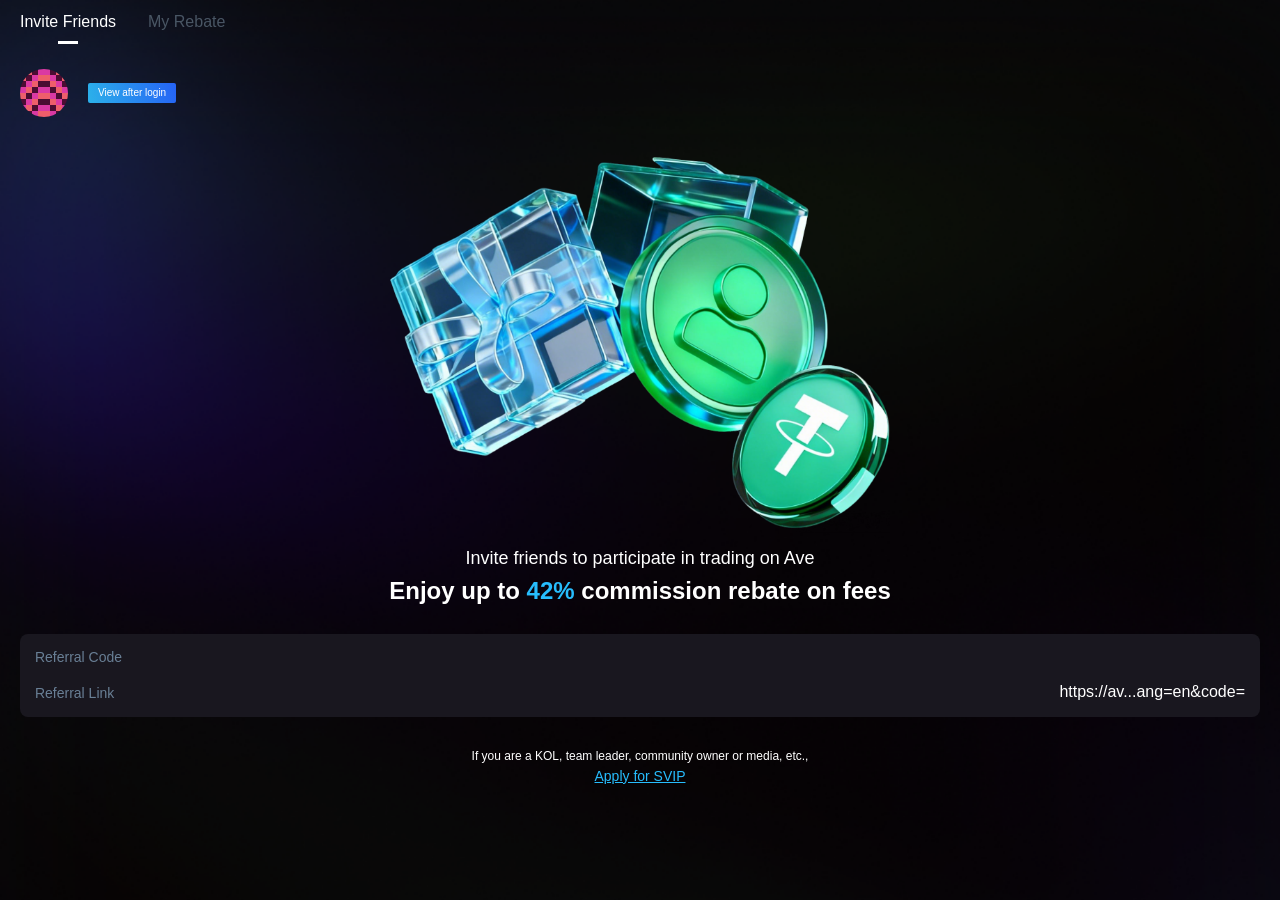
==== commit a7ec3cd9: "deploy" ====
--- a/index.html
+++ b/index.html
@@ -1,6 +1,6 @@
-<!doctype html><html lang="en"><head><meta charset="UTF-8"><meta name="viewport" content="width=device-width,initial-scale=1"><link rel="icon" href="/favicon.ico"><title>Ave.ai</title><script type="module" crossorigin src="/assets/index-6f861c99.js"></script><link rel="stylesheet" href="/assets/index-105e8b8c.css"><script type="module">import.meta.url;import("_").catch(()=>1);async function* g(){};if(location.protocol!="file:"){window.__vite_is_modern_browser=true}</script><script type="module">!function(){if(window.__vite_is_modern_browser)return;console.warn("vite: loading legacy chunks, syntax error above and the same error below should be ignored");var e=document.getElementById("vite-legacy-polyfill"),n=document.createElement("script");n.src=e.src,n.onload=function(){System.import(document.getElementById('vite-legacy-entry').getAttribute('data-src'))},document.body.appendChild(n)}();</script></head><body><div id="app"></div><script>(function() {
+<!doctype html><html lang="en"><head><meta charset="UTF-8"><meta name="viewport" content="width=device-width,initial-scale=1"><link rel="icon" href="/favicon.ico"><title>Ave.ai</title><script type="module" crossorigin src="/assets/index-9a18a607.js"></script><link rel="stylesheet" href="/assets/index-62fa3236.css"><script type="module">import.meta.url;import("_").catch(()=>1);async function* g(){};if(location.protocol!="file:"){window.__vite_is_modern_browser=true}</script><script type="module">!function(){if(window.__vite_is_modern_browser)return;console.warn("vite: loading legacy chunks, syntax error above and the same error below should be ignored");var e=document.getElementById("vite-legacy-polyfill"),n=document.createElement("script");n.src=e.src,n.onload=function(){System.import(document.getElementById('vite-legacy-entry').getAttribute('data-src'))},document.body.appendChild(n)}();</script></head><body><div id="app"></div><script>(function() {
       const prefersDark = window.matchMedia && window.matchMedia('(prefers-color-scheme: dark)').matches
       const setting = localStorage.getItem('color-schema') || 'auto'
       if (setting === 'dark' || (prefersDark && setting !== 'light'))
         document.documentElement.classList.toggle('dark', true)
-    })()</script><script nomodule>!function(){var e=document,t=e.createElement("script");if(!("noModule"in t)&&"onbeforeload"in t){var n=!1;e.addEventListener("beforeload",(function(e){if(e.target===t)n=!0;else if(!e.target.hasAttribute("nomodule")||!n)return;e.preventDefault()}),!0),t.type="module",t.src=".",e.head.appendChild(t),t.remove()}}();</script><script nomodule crossorigin id="vite-legacy-polyfill" src="/assets/polyfills-legacy-15f99420.js"></script><script nomodule crossorigin id="vite-legacy-entry" data-src="/assets/index-legacy-a58b67e6.js">System.import(document.getElementById('vite-legacy-entry').getAttribute('data-src'))</script></body></html>+    })()</script><script nomodule>!function(){var e=document,t=e.createElement("script");if(!("noModule"in t)&&"onbeforeload"in t){var n=!1;e.addEventListener("beforeload",(function(e){if(e.target===t)n=!0;else if(!e.target.hasAttribute("nomodule")||!n)return;e.preventDefault()}),!0),t.type="module",t.src=".",e.head.appendChild(t),t.remove()}}();</script><script nomodule crossorigin id="vite-legacy-polyfill" src="/assets/polyfills-legacy-15f99420.js"></script><script nomodule crossorigin id="vite-legacy-entry" data-src="/assets/index-legacy-5b2885c3.js">System.import(document.getElementById('vite-legacy-entry').getAttribute('data-src'))</script></body></html>
--- a/assets/index-62fa3236.css
+++ b/assets/index-62fa3236.css
@@ -0,0 +1 @@
+@charset "UTF-8";*,:before,:after{box-sizing:border-box;border-width:0;border-style:solid;border-color:#e5e7eb}html{line-height:1.5;-webkit-text-size-adjust:100%;-moz-tab-size:4;-o-tab-size:4;tab-size:4;font-family:ui-sans-serif,system-ui,-apple-system,BlinkMacSystemFont,Segoe UI,Roboto,Helvetica Neue,Arial,Noto Sans,sans-serif,"Apple Color Emoji","Segoe UI Emoji",Segoe UI Symbol,"Noto Color Emoji"}body{margin:0;line-height:inherit}hr{height:0;color:inherit;border-top-width:.02667rem}abbr:where([title]){-webkit-text-decoration:underline dotted;text-decoration:underline dotted}h1,h2,h3,h4,h5,h6{font-size:inherit;font-weight:inherit}a{color:inherit;text-decoration:inherit}b,strong{font-weight:bolder}code,kbd,samp,pre{font-family:ui-monospace,SFMono-Regular,Menlo,Monaco,Consolas,Liberation Mono,Courier New,monospace;font-size:1em}small{font-size:80%}sub,sup{font-size:75%;line-height:0;position:relative;vertical-align:baseline}sub{bottom:-.25em}sup{top:-.5em}table{text-indent:0;border-color:inherit;border-collapse:collapse}button,input,optgroup,select,textarea{font-family:inherit;font-size:100%;font-weight:inherit;line-height:inherit;color:inherit;margin:0;padding:0}button,select{text-transform:none}button,[type=button],[type=reset],[type=submit]{-webkit-appearance:button;background-color:transparent;background-image:none}:-moz-focusring{outline:auto}:-moz-ui-invalid{box-shadow:none}progress{vertical-align:baseline}::-webkit-inner-spin-button,::-webkit-outer-spin-button{height:auto}[type=search]{-webkit-appearance:textfield;outline-offset:-.05333rem}::-webkit-search-decoration{-webkit-appearance:none}::-webkit-file-upload-button{-webkit-appearance:button;font:inherit}summary{display:list-item}blockquote,dl,dd,h1,h2,h3,h4,h5,h6,hr,figure,p,pre{margin:0}fieldset{margin:0;padding:0}legend{padding:0}ol,ul,menu{list-style:none;margin:0;padding:0}textarea{resize:vertical}input::-moz-placeholder,textarea::-moz-placeholder{opacity:1;color:#9ca3af}input::placeholder,textarea::placeholder{opacity:1;color:#9ca3af}button,[role=button]{cursor:pointer}:disabled{cursor:default}img,svg,video,canvas,audio,iframe,embed,object{display:block;vertical-align:middle}img,video{max-width:100%;height:auto}[hidden]{display:none}*,:before,:after{--un-rotate:0;--un-rotate-x:0;--un-rotate-y:0;--un-rotate-z:0;--un-scale-x:1;--un-scale-y:1;--un-scale-z:1;--un-skew-x:0;--un-skew-y:0;--un-translate-x:0;--un-translate-y:0;--un-translate-z:0;--un-pan-x: ;--un-pan-y: ;--un-pinch-zoom: ;--un-scroll-snap-strictness:proximity;--un-ordinal: ;--un-slashed-zero: ;--un-numeric-figure: ;--un-numeric-spacing: ;--un-numeric-fraction: ;--un-border-spacing-x:0;--un-border-spacing-y:0;--un-ring-offset-shadow:0 0 rgba(0,0,0,0);--un-ring-shadow:0 0 rgba(0,0,0,0);--un-shadow-inset: ;--un-shadow:0 0 rgba(0,0,0,0);--un-ring-inset: ;--un-ring-offset-width:0;--un-ring-offset-color:#fff;--un-ring-width:0;--un-ring-color:rgba(147,197,253,.5);--un-blur: ;--un-brightness: ;--un-contrast: ;--un-drop-shadow: ;--un-grayscale: ;--un-hue-rotate: ;--un-invert: ;--un-saturate: ;--un-sepia: ;--un-backdrop-blur: ;--un-backdrop-brightness: ;--un-backdrop-contrast: ;--un-backdrop-grayscale: ;--un-backdrop-hue-rotate: ;--un-backdrop-invert: ;--un-backdrop-opacity: ;--un-backdrop-saturate: ;--un-backdrop-sepia: }::backdrop{--un-rotate:0;--un-rotate-x:0;--un-rotate-y:0;--un-rotate-z:0;--un-scale-x:1;--un-scale-y:1;--un-scale-z:1;--un-skew-x:0;--un-skew-y:0;--un-translate-x:0;--un-translate-y:0;--un-translate-z:0;--un-pan-x: ;--un-pan-y: ;--un-pinch-zoom: ;--un-scroll-snap-strictness:proximity;--un-ordinal: ;--un-slashed-zero: ;--un-numeric-figure: ;--un-numeric-spacing: ;--un-numeric-fraction: ;--un-border-spacing-x:0;--un-border-spacing-y:0;--un-ring-offset-shadow:0 0 rgba(0,0,0,0);--un-ring-shadow:0 0 rgba(0,0,0,0);--un-shadow-inset: ;--un-shadow:0 0 rgba(0,0,0,0);--un-ring-inset: ;--un-ring-offset-width:0;--un-ring-offset-color:#fff;--un-ring-width:0;--un-ring-color:rgba(147,197,253,.5);--un-blur: ;--un-brightness: ;--un-contrast: ;--un-drop-shadow: ;--un-grayscale: ;--un-hue-rotate: ;--un-invert: ;--un-saturate: ;--un-sepia: ;--un-backdrop-blur: ;--un-backdrop-brightness: ;--un-backdrop-contrast: ;--un-backdrop-grayscale: ;--un-backdrop-hue-rotate: ;--un-backdrop-invert: ;--un-backdrop-opacity: ;--un-backdrop-saturate: ;--un-backdrop-sepia: }@font-face{font-family:DM Mono;font-style:normal;font-weight:400;font-display:swap;src:url(https://fonts.gstatic.com/s/dmmono/v16/aFTU7PB1QTsUX8KYthSQBLyM.woff2) format("woff2");unicode-range:U+0100-02BA,U+02BD-02C5,U+02C7-02CC,U+02CE-02D7,U+02DD-02FF,U+0304,U+0308,U+0329,U+1D00-1DBF,U+1E00-1E9F,U+1EF2-1EFF,U+2020,U+20A0-20AB,U+20AD-20C0,U+2113,U+2C60-2C7F,U+A720-A7FF}@font-face{font-family:DM Mono;font-style:normal;font-weight:400;font-display:swap;src:url(https://fonts.gstatic.com/s/dmmono/v16/aFTU7PB1QTsUX8KYthqQBA.woff2) format("woff2");unicode-range:U+0000-00FF,U+0131,U+0152-0153,U+02BB-02BC,U+02C6,U+02DA,U+02DC,U+0304,U+0308,U+0329,U+2000-206F,U+20AC,U+2122,U+2191,U+2193,U+2212,U+2215,U+FEFF,U+FFFD}@font-face{font-family:DM Sans;font-style:normal;font-weight:400;font-display:swap;src:url(https://fonts.gstatic.com/s/dmsans/v17/rP2tp2ywxg089UriI5-g4vlH9VoD8CmcqZG40F9JadbnoEwAopxRR232VGM.woff2) format("woff2");unicode-range:U+0100-02BA,U+02BD-02C5,U+02C7-02CC,U+02CE-02D7,U+02DD-02FF,U+0304,U+0308,U+0329,U+1D00-1DBF,U+1E00-1E9F,U+1EF2-1EFF,U+2020,U+20A0-20AB,U+20AD-20C0,U+2113,U+2C60-2C7F,U+A720-A7FF}@font-face{font-family:DM Sans;font-style:normal;font-weight:400;font-display:swap;src:url(https://fonts.gstatic.com/s/dmsans/v17/rP2tp2ywxg089UriI5-g4vlH9VoD8CmcqZG40F9JadbnoEwAopxRSW32.woff2) format("woff2");unicode-range:U+0000-00FF,U+0131,U+0152-0153,U+02BB-02BC,U+02C6,U+02DA,U+02DC,U+0304,U+0308,U+0329,U+2000-206F,U+20AC,U+2122,U+2191,U+2193,U+2212,U+2215,U+FEFF,U+FFFD}@font-face{font-family:"DM Serif Display";font-style:normal;font-weight:400;font-display:swap;src:url(https://fonts.gstatic.com/s/dmserifdisplay/v17/-nFnOHM81r4j6k0gjAW3mujVU2B2G_5x0ujy.woff2) format("woff2");unicode-range:U+0100-02BA,U+02BD-02C5,U+02C7-02CC,U+02CE-02D7,U+02DD-02FF,U+0304,U+0308,U+0329,U+1D00-1DBF,U+1E00-1E9F,U+1EF2-1EFF,U+2020,U+20A0-20AB,U+20AD-20C0,U+2113,U+2C60-2C7F,U+A720-A7FF}@font-face{font-family:"DM Serif Display";font-style:normal;font-weight:400;font-display:swap;src:url(https://fonts.gstatic.com/s/dmserifdisplay/v17/-nFnOHM81r4j6k0gjAW3mujVU2B2G_Bx0g.woff2) format("woff2");unicode-range:U+0000-00FF,U+0131,U+0152-0153,U+02BB-02BC,U+02C6,U+02DA,U+02DC,U+0304,U+0308,U+0329,U+2000-206F,U+20AC,U+2122,U+2191,U+2193,U+2212,U+2215,U+FEFF,U+FFFD}.visible{visibility:visible}.absolute{position:absolute}.fixed{position:fixed}.position-relative,.relative{position:relative}.bottom-0{bottom:0}.left-0{left:0}.right-0{right:0}.top-15px{top:.4rem}.mb-10px{margin-bottom:.26667rem}.mb-15px{margin-bottom:.4rem}.mb-16px{margin-bottom:.42667rem}.mb-20px{margin-bottom:.53333rem}.mb-25px{margin-bottom:.66667rem}.mb-30px{margin-bottom:.8rem}.mb-40px{margin-bottom:1.06667rem}.mb-4px{margin-bottom:.10667rem}.mb-50px{margin-bottom:1.33333rem}.mb-7px{margin-bottom:.18667rem}.mb-80px{margin-bottom:2.13333rem}.mb-8px{margin-bottom:.21333rem}.me{-webkit-margin-end:1rem;margin-inline-end:1rem}.ml-10px{margin-left:.26667rem}.ml-2px{margin-left:.05333rem}.ml-5px{margin-left:.13333rem}.ml-8px{margin-left:.21333rem}.ml-auto{margin-left:auto}.ml-auto\!{margin-left:auto!important}.mr-10px{margin-right:.26667rem}.mr-20px{margin-right:.53333rem}.mr-3px{margin-right:.08rem}.mr-4px{margin-right:.10667rem}.mr-5px{margin-right:.13333rem}.mr-auto{margin-right:auto}.mt-10px{margin-top:.26667rem}.mt-12px{margin-top:.32rem}.mt-15px{margin-top:.4rem}.mt-16px{margin-top:.42667rem}.mt-18px{margin-top:.48rem}.mt-20px{margin-top:.53333rem}.mt-25px{margin-top:.66667rem}.mt-30px{margin-top:.8rem}.mt-33px{margin-top:.88rem}.mt-35px{margin-top:.93333rem}.mt-3px{margin-top:.08rem}.mt-40px{margin-top:1.06667rem}.mt-50px{margin-top:1.33333rem}.mt-5px{margin-top:.13333rem}.mt-60px{margin-top:1.6rem}.mt-8px{margin-top:.21333rem}.block,[block=""]{display:block}.h-12px{height:.32rem}.h-14px{height:.37333rem}.h-20px{height:.53333rem}.h-32px{height:.85333rem}.h-36px\!{height:.96rem!important}.h-44px{height:1.17333rem}.h-48px{height:1.28rem}.h-64px{height:1.70667rem}.h5{height:1.25rem}.max-h-40px{max-height:1.06667rem}.max-w-1200px{max-width:32rem}.max-w-500px{max-width:13.33333rem}.max-w-600px{max-width:16rem}.max-w-80px{max-width:2.13333rem}.w-100\%{width:100%}.w-14px{width:.37333rem}.w-200px{width:5.33333rem}.w-24px{width:.64rem}.w-48px{width:1.28rem}.w-55px{width:1.46667rem}.w-60\%{width:60%}.flex{display:flex}.inline-flex{display:inline-flex}.flex-1{flex:1 1 0%}.flex-col{flex-direction:column}.table{display:table}.border-collapse{border-collapse:collapse}.transform{transform:translate(var(--un-translate-x)) translateY(var(--un-translate-y)) translateZ(var(--un-translate-z)) rotate(var(--un-rotate)) rotateX(var(--un-rotate-x)) rotateY(var(--un-rotate-y)) rotate(var(--un-rotate-z)) skew(var(--un-skew-x)) skewY(var(--un-skew-y)) scaleX(var(--un-scale-x)) scaleY(var(--un-scale-y)) scaleZ(var(--un-scale-z))}.items-center{align-items:center}.justify-start{justify-content:flex-start}.justify-center{justify-content:center}.justify-between{justify-content:space-between}.justify-around{justify-content:space-around}.border{border-width:.02667rem}.rd-22px{border-radius:.58667rem}.rd-2px{border-radius:.05333rem}.rd-4px{border-radius:.10667rem}.rd-50\%{border-radius:50%}.rd-8px{border-radius:.21333rem}.bg-\#000,.bg-\#000000{--un-bg-opacity:1;background-color:rgba(0,0,0,var(--un-bg-opacity))}.bg-\#111{--un-bg-opacity:1;background-color:rgba(17,17,17,var(--un-bg-opacity))}.bg-\#19171f{--un-bg-opacity:1;background-color:rgba(25,23,31,var(--un-bg-opacity))}.bg-\#FFFFFF0D{--un-bg-opacity:.05;background-color:rgba(255,255,255,var(--un-bg-opacity))}.p-13px{padding:.34667rem}.px-10px{padding-left:.26667rem;padding-right:.26667rem}.px-15px{padding-left:.4rem;padding-right:.4rem}.px-20px{padding-left:.53333rem;padding-right:.53333rem}.px-30px{padding-left:.8rem;padding-right:.8rem}.px-30px\!{padding-left:.8rem!important;padding-right:.8rem!important}.px-40px{padding-left:1.06667rem;padding-right:1.06667rem}.py-10px{padding-top:.26667rem;padding-bottom:.26667rem}.py-15px{padding-top:.4rem;padding-bottom:.4rem}.py-30px{padding-top:.8rem;padding-bottom:.8rem}.pb-25px{padding-bottom:.66667rem}.pb-30px{padding-bottom:.8rem}.pb-35px{padding-bottom:.93333rem}.pb-40px{padding-bottom:1.06667rem}.pb-45px{padding-bottom:1.2rem}.pb-50px{padding-bottom:1.33333rem}.pt-10px{padding-top:.26667rem}.pt-50px{padding-top:1.33333rem}.text-center{text-align:center}.text-left{text-align:left}.text-right{text-align:right}.important-text-14px{font-size:.37333rem!important}.important-text-16px{font-size:.42667rem!important}.text-10px{font-size:.26667rem}.text-12px{font-size:.32rem}.text-14px{font-size:.37333rem}.text-16px{font-size:.42667rem}.text-18px{font-size:.48rem}.text-24px{font-size:.64rem}.text-27px{font-size:.72rem}.text-28px{font-size:.74667rem}.text-30px{font-size:.8rem}.text-32px{font-size:.85333rem}.text-33px{font-size:.88rem}.text-45px{font-size:1.2rem}.font-400{font-weight:400}.font-500{font-weight:500}.font-600{font-weight:600}.font-700{font-weight:700}.lh-20px{line-height:.53333rem}.lh-22px{line-height:.58667rem}.lh-28px{line-height:.74667rem}.lh-36px{line-height:.96rem}.color-\#27BDFD{--un-text-opacity:1;color:rgba(39,189,253,var(--un-text-opacity))}.color-\#2BB1EA,[color~="#2BB1EA"]{--un-text-opacity:1;color:rgba(43,177,234,var(--un-text-opacity))}.color-\#333066{--un-text-opacity:1;color:rgba(51,48,102,var(--un-text-opacity))}.color-\#666{--un-text-opacity:1;color:rgba(102,102,102,var(--un-text-opacity))}.color-\#697F95,[color~="#697F95"]{--un-text-opacity:1;color:rgba(105,127,149,var(--un-text-opacity))}.color-\#888{--un-text-opacity:1;color:rgba(136,136,136,var(--un-text-opacity))}.color-\#aaa{--un-text-opacity:1;color:rgba(170,170,170,var(--un-text-opacity))}.color-\#E0A252,[color~="#E0A252"]{--un-text-opacity:1;color:rgba(224,162,82,var(--un-text-opacity))}.color-\#fff,.color-\#FFF{--un-text-opacity:1;color:rgba(255,255,255,var(--un-text-opacity))}[color~="#060F1E"]{--un-text-opacity:1;color:rgba(6,15,30,var(--un-text-opacity))}[color~="#2561F6"]{--un-text-opacity:1;color:rgba(37,97,246,var(--un-text-opacity))}[color~="#3F80F7"]{--un-text-opacity:1;color:rgba(63,128,247,var(--un-text-opacity))}.underline{text-decoration-line:underline}.tab-0{-moz-tab-size:0;-o-tab-size:0;tab-size:0}.tab-1{-moz-tab-size:1;-o-tab-size:1;tab-size:1}.transition{transition-property:color,background-color,border-color,outline-color,text-decoration-color,fill,stroke,opacity,box-shadow,transform,filter,-webkit-backdrop-filter;transition-property:color,background-color,border-color,outline-color,text-decoration-color,fill,stroke,opacity,box-shadow,transform,filter,backdrop-filter;transition-property:color,background-color,border-color,outline-color,text-decoration-color,fill,stroke,opacity,box-shadow,transform,filter,backdrop-filter,-webkit-backdrop-filter;transition-timing-function:cubic-bezier(.4,0,.2,1);transition-duration:.15s}.bottom-sheet-backdrop{position:fixed;left:0;top:0;box-sizing:border-box;width:100%;height:100%;touch-action:pan-y;pointer-events:auto;display:flex;align-items:flex-end;justify-content:center;transition:background-color .3s ease;overflow:hidden}.bottom-sheet-backdrop[data-sheet-active]{background-color:var(--bottom-sheet-backdrop-background-color, rgba(0, 0, 0, .2))}.bottom-sheet{box-sizing:border-box;display:inline-flex;flex-direction:column;flex-wrap:nowrap;width:100%;max-width:var(--bottom-sheet-max-width, 500px);background-color:var(--bottom-sheet-bakground-color, #fff);min-height:var(--bottom-sheet-min-width, 40%);max-height:var(--bottom-sheet-max-height, 60%);border-radius:var(--bottom-sheet-border-radius, 15px 15px 0px 0px);transition-property:transform;transition-duration:.2s;transition-timing-function:ease}.bottom-sheet[data-swiping]{transition-property:none!important}.bottom-sheet-header{box-sizing:border-box;flex-shrink:0;flex-grow:0;display:inline-flex;align-items:center;justify-content:center}.bottom-sheet-header-bar{width:30%;height:.21333rem;margin:.26667rem;background-color:var(--bottom-sheet-header-bar-background-color, rgb(88, 88, 88));border-radius:var(--bottom-sheet-header-bar-border-radius, 10px)}.bottom-sheet-body{box-sizing:border-box;overflow:auto}:root,:host{--van-black: #000;--van-white: #fff;--van-gray-1: #f7f8fa;--van-gray-2: #f2f3f5;--van-gray-3: #ebedf0;--van-gray-4: #dcdee0;--van-gray-5: #c8c9cc;--van-gray-6: #969799;--van-gray-7: #646566;--van-gray-8: #323233;--van-red: #ee0a24;--van-blue: #1989fa;--van-orange: #ff976a;--van-orange-dark: #ed6a0c;--van-orange-light: #fffbe8;--van-green: #07c160;--van-gradient-red: linear-gradient(to right, #ff6034, #ee0a24);--van-gradient-orange: linear-gradient(to right, #ffd01e, #ff8917);--van-primary-color: var(--van-blue);--van-success-color: var(--van-green);--van-danger-color: var(--van-red);--van-warning-color: var(--van-orange);--van-text-color: var(--van-gray-8);--van-text-color-2: var(--van-gray-6);--van-text-color-3: var(--van-gray-5);--van-active-color: var(--van-gray-2);--van-active-opacity: .6;--van-disabled-opacity: .5;--van-background: var(--van-gray-1);--van-background-2: var(--van-white);--van-background-3: var(--van-white);--van-padding-base: .10667rem;--van-padding-xs: .21333rem;--van-padding-sm: .32rem;--van-padding-md: .42667rem;--van-padding-lg: .64rem;--van-padding-xl: .85333rem;--van-font-bold: 600;--van-font-size-xs: .26667rem;--van-font-size-sm: .32rem;--van-font-size-md: .37333rem;--van-font-size-lg: .42667rem;--van-line-height-xs: .37333rem;--van-line-height-sm: .48rem;--van-line-height-md: .53333rem;--van-line-height-lg: .58667rem;--van-base-font: -apple-system, BlinkMacSystemFont, "Helvetica Neue", Helvetica, Segoe UI, Arial, Roboto, "PingFang SC", "miui", "Hiragino Sans GB", "Microsoft Yahei", sans-serif;--van-price-font: avenir-heavy, "PingFang SC", helvetica neue, arial, sans-serif;--van-duration-base: .3s;--van-duration-fast: .2s;--van-ease-out: ease-out;--van-ease-in: ease-in;--van-border-color: var(--van-gray-3);--van-border-width: .02667rem;--van-radius-sm: .05333rem;--van-radius-md: .10667rem;--van-radius-lg: .21333rem;--van-radius-max: 26.64rem}.van-theme-dark{--van-text-color: #f5f5f5;--van-text-color-2: #707070;--van-text-color-3: #4d4d4d;--van-border-color: #3a3a3c;--van-active-color: #3a3a3c;--van-background: #000;--van-background-2: #1c1c1e;--van-background-3: #37363b}html{-webkit-tap-highlight-color:transparent}body{margin:0;font-family:var(--van-base-font)}a{text-decoration:none}input,button,textarea{color:inherit;font:inherit}a:focus,input:focus,button:focus,textarea:focus,[class*=van-]:focus{outline:none}ol,ul{margin:0;padding:0;list-style:none}@keyframes van-slide-up-enter{0%{transform:translate3d(0,100%,0)}}@keyframes van-slide-up-leave{to{transform:translate3d(0,100%,0)}}@keyframes van-slide-down-enter{0%{transform:translate3d(0,-100%,0)}}@keyframes van-slide-down-leave{to{transform:translate3d(0,-100%,0)}}@keyframes van-slide-left-enter{0%{transform:translate3d(-100%,0,0)}}@keyframes van-slide-left-leave{to{transform:translate3d(-100%,0,0)}}@keyframes van-slide-right-enter{0%{transform:translate3d(100%,0,0)}}@keyframes van-slide-right-leave{to{transform:translate3d(100%,0,0)}}@keyframes van-fade-in{0%{opacity:0}to{opacity:1}}@keyframes van-fade-out{0%{opacity:1}to{opacity:0}}@keyframes van-rotate{0%{transform:rotate(0)}to{transform:rotate(360deg)}}.van-fade-enter-active{animation:var(--van-duration-base) van-fade-in both var(--van-ease-out)}.van-fade-leave-active{animation:var(--van-duration-base) van-fade-out both var(--van-ease-in)}.van-slide-up-enter-active{animation:van-slide-up-enter var(--van-duration-base) both var(--van-ease-out)}.van-slide-up-leave-active{animation:van-slide-up-leave var(--van-duration-base) both var(--van-ease-in)}.van-slide-down-enter-active{animation:van-slide-down-enter var(--van-duration-base) both var(--van-ease-out)}.van-slide-down-leave-active{animation:van-slide-down-leave var(--van-duration-base) both var(--van-ease-in)}.van-slide-left-enter-active{animation:van-slide-left-enter var(--van-duration-base) both var(--van-ease-out)}.van-slide-left-leave-active{animation:van-slide-left-leave var(--van-duration-base) both var(--van-ease-in)}.van-slide-right-enter-active{animation:van-slide-right-enter var(--van-duration-base) both var(--van-ease-out)}.van-slide-right-leave-active{animation:van-slide-right-leave var(--van-duration-base) both var(--van-ease-in)}.van-clearfix:after{display:table;clear:both;content:""}.van-ellipsis{overflow:hidden;white-space:nowrap;text-overflow:ellipsis}.van-multi-ellipsis--l2{display:-webkit-box;overflow:hidden;text-overflow:ellipsis;-webkit-line-clamp:2;line-break:anywhere;-webkit-box-orient:vertical}.van-multi-ellipsis--l3{display:-webkit-box;overflow:hidden;text-overflow:ellipsis;-webkit-line-clamp:3;line-break:anywhere;-webkit-box-orient:vertical}.van-safe-area-top{padding-top:constant(safe-area-inset-top);padding-top:env(safe-area-inset-top)}.van-safe-area-bottom{padding-bottom:constant(safe-area-inset-bottom);padding-bottom:env(safe-area-inset-bottom)}.van-haptics-feedback{cursor:pointer}.van-haptics-feedback:active{opacity:var(--van-active-opacity)}[class*=van-hairline]:after{position:absolute;box-sizing:border-box;content:" ";pointer-events:none;top:-50%;right:-50%;bottom:-50%;left:-50%;border:0 solid var(--van-border-color);transform:scale(.5)}.van-hairline,.van-hairline--top,.van-hairline--left,.van-hairline--right,.van-hairline--bottom,.van-hairline--surround,.van-hairline--top-bottom{position:relative}.van-hairline--top:after{border-top-width:var(--van-border-width)}.van-hairline--left:after{border-left-width:var(--van-border-width)}.van-hairline--right:after{border-right-width:var(--van-border-width)}.van-hairline--bottom:after{border-bottom-width:var(--van-border-width)}.van-hairline--top-bottom:after,.van-hairline-unset--top-bottom:after{border-width:var(--van-border-width) 0}.van-hairline--surround:after{border-width:var(--van-border-width)}:root,:host{--van-badge-size: .42667rem;--van-badge-color: var(--van-white);--van-badge-padding: 0 .08rem;--van-badge-font-size: var(--van-font-size-sm);--van-badge-font-weight: var(--van-font-bold);--van-badge-border-width: var(--van-border-width);--van-badge-background: var(--van-danger-color);--van-badge-dot-color: var(--van-danger-color);--van-badge-dot-size: .21333rem;--van-badge-font: -apple-system-font, helvetica neue, arial, sans-serif}.van-badge{display:inline-block;box-sizing:border-box;min-width:var(--van-badge-size);padding:var(--van-badge-padding);color:var(--van-badge-color);font-weight:var(--van-badge-font-weight);font-size:var(--van-badge-font-size);font-family:var(--van-badge-font);line-height:1.2;text-align:center;background:var(--van-badge-background);border:var(--van-badge-border-width) solid var(--van-background-2);border-radius:var(--van-radius-max)}.van-badge--fixed{position:absolute;transform-origin:100%}.van-badge--top-left{top:0;left:0;transform:translate(-50%,-50%)}.van-badge--top-right{top:0;right:0;transform:translate(50%,-50%)}.van-badge--bottom-left{bottom:0;left:0;transform:translate(-50%,50%)}.van-badge--bottom-right{bottom:0;right:0;transform:translate(50%,50%)}.van-badge--dot{width:var(--van-badge-dot-size);min-width:0;height:var(--van-badge-dot-size);background:var(--van-badge-dot-color);border-radius:100%;border:none;padding:0}.van-badge__wrapper{position:relative;display:inline-block}.van-icon{position:relative;display:inline-block;font:.37333rem/1 vant-icon;font:normal normal normal .37333rem/1 var(--van-icon-font-family, "vant-icon");font-size:inherit;text-rendering:auto;-webkit-font-smoothing:antialiased}.van-icon:before{display:inline-block}.van-icon-arrow-double-left:before{content:""}.van-icon-arrow-double-right:before{content:""}.van-icon-contact:before{content:""}.van-icon-notes:before{content:""}.van-icon-records:before{content:""}.van-icon-cash-back-record:before{content:""}.van-icon-newspaper:before{content:""}.van-icon-discount:before{content:""}.van-icon-completed:before{content:""}.van-icon-user:before{content:""}.van-icon-description:before{content:""}.van-icon-list-switch:before{content:""}.van-icon-list-switching:before{content:""}.van-icon-link-o:before{content:""}.van-icon-miniprogram-o:before{content:""}.van-icon-qq:before{content:""}.van-icon-wechat-moments:before{content:""}.van-icon-weibo:before{content:""}.van-icon-cash-o:before{content:""}.van-icon-guide-o:before{content:""}.van-icon-invitation:before{content:""}.van-icon-shield-o:before{content:""}.van-icon-exchange:before{content:""}.van-icon-eye:before{content:""}.van-icon-enlarge:before{content:""}.van-icon-expand-o:before{content:""}.van-icon-eye-o:before{content:""}.van-icon-expand:before{content:""}.van-icon-filter-o:before{content:""}.van-icon-fire:before{content:""}.van-icon-fail:before{content:""}.van-icon-failure:before{content:""}.van-icon-fire-o:before{content:""}.van-icon-flag-o:before{content:""}.van-icon-font:before{content:""}.van-icon-font-o:before{content:""}.van-icon-gem-o:before{content:""}.van-icon-flower-o:before{content:""}.van-icon-gem:before{content:""}.van-icon-gift-card:before{content:""}.van-icon-friends:before{content:""}.van-icon-friends-o:before{content:""}.van-icon-gold-coin:before{content:""}.van-icon-gold-coin-o:before{content:""}.van-icon-good-job-o:before{content:""}.van-icon-gift:before{content:""}.van-icon-gift-o:before{content:""}.van-icon-gift-card-o:before{content:""}.van-icon-good-job:before{content:""}.van-icon-home-o:before{content:""}.van-icon-goods-collect:before{content:""}.van-icon-graphic:before{content:""}.van-icon-goods-collect-o:before{content:""}.van-icon-hot-o:before{content:""}.van-icon-info:before{content:""}.van-icon-hotel-o:before{content:""}.van-icon-info-o:before{content:""}.van-icon-hot-sale-o:before{content:""}.van-icon-hot:before{content:""}.van-icon-like:before{content:""}.van-icon-idcard:before{content:""}.van-icon-like-o:before{content:""}.van-icon-hot-sale:before{content:""}.van-icon-location-o:before{content:""}.van-icon-location:before{content:""}.van-icon-label:before{content:""}.van-icon-lock:before{content:""}.van-icon-label-o:before{content:""}.van-icon-map-marked:before{content:""}.van-icon-logistics:before{content:""}.van-icon-manager:before{content:""}.van-icon-more:before{content:""}.van-icon-live:before{content:""}.van-icon-manager-o:before{content:""}.van-icon-medal:before{content:""}.van-icon-more-o:before{content:""}.van-icon-music-o:before{content:""}.van-icon-music:before{content:""}.van-icon-new-arrival-o:before{content:""}.van-icon-medal-o:before{content:""}.van-icon-new-o:before{content:""}.van-icon-free-postage:before{content:""}.van-icon-newspaper-o:before{content:""}.van-icon-new-arrival:before{content:""}.van-icon-minus:before{content:""}.van-icon-orders-o:before{content:""}.van-icon-new:before{content:""}.van-icon-paid:before{content:""}.van-icon-notes-o:before{content:""}.van-icon-other-pay:before{content:""}.van-icon-pause-circle:before{content:""}.van-icon-pause:before{content:""}.van-icon-pause-circle-o:before{content:""}.van-icon-peer-pay:before{content:""}.van-icon-pending-payment:before{content:""}.van-icon-passed:before{content:""}.van-icon-plus:before{content:""}.van-icon-phone-circle-o:before{content:""}.van-icon-phone-o:before{content:""}.van-icon-printer:before{content:""}.van-icon-photo-fail:before{content:""}.van-icon-phone:before{content:""}.van-icon-photo-o:before{content:""}.van-icon-play-circle:before{content:""}.van-icon-play:before{content:""}.van-icon-phone-circle:before{content:""}.van-icon-point-gift-o:before{content:""}.van-icon-point-gift:before{content:""}.van-icon-play-circle-o:before{content:""}.van-icon-shrink:before{content:""}.van-icon-photo:before{content:""}.van-icon-qr:before{content:""}.van-icon-qr-invalid:before{content:""}.van-icon-question-o:before{content:""}.van-icon-revoke:before{content:""}.van-icon-replay:before{content:""}.van-icon-service:before{content:""}.van-icon-question:before{content:""}.van-icon-search:before{content:""}.van-icon-refund-o:before{content:""}.van-icon-service-o:before{content:""}.van-icon-scan:before{content:""}.van-icon-share:before{content:""}.van-icon-send-gift-o:before{content:""}.van-icon-share-o:before{content:""}.van-icon-setting:before{content:""}.van-icon-points:before{content:""}.van-icon-photograph:before{content:""}.van-icon-shop:before{content:""}.van-icon-shop-o:before{content:""}.van-icon-shop-collect-o:before{content:""}.van-icon-shop-collect:before{content:""}.van-icon-smile:before{content:""}.van-icon-shopping-cart-o:before{content:""}.van-icon-sign:before{content:""}.van-icon-sort:before{content:""}.van-icon-star-o:before{content:""}.van-icon-smile-comment-o:before{content:""}.van-icon-stop:before{content:""}.van-icon-stop-circle-o:before{content:""}.van-icon-smile-o:before{content:""}.van-icon-star:before{content:""}.van-icon-success:before{content:""}.van-icon-stop-circle:before{content:""}.van-icon-records-o:before{content:""}.van-icon-shopping-cart:before{content:""}.van-icon-tosend:before{content:""}.van-icon-todo-list:before{content:""}.van-icon-thumb-circle-o:before{content:""}.van-icon-thumb-circle:before{content:""}.van-icon-umbrella-circle:before{content:""}.van-icon-underway:before{content:""}.van-icon-upgrade:before{content:""}.van-icon-todo-list-o:before{content:""}.van-icon-tv-o:before{content:""}.van-icon-underway-o:before{content:""}.van-icon-user-o:before{content:""}.van-icon-vip-card-o:before{content:""}.van-icon-vip-card:before{content:""}.van-icon-send-gift:before{content:""}.van-icon-wap-home:before{content:""}.van-icon-wap-nav:before{content:""}.van-icon-volume-o:before{content:""}.van-icon-video:before{content:""}.van-icon-wap-home-o:before{content:""}.van-icon-volume:before{content:""}.van-icon-warning:before{content:""}.van-icon-weapp-nav:before{content:""}.van-icon-wechat-pay:before{content:""}.van-icon-warning-o:before{content:""}.van-icon-wechat:before{content:""}.van-icon-setting-o:before{content:""}.van-icon-youzan-shield:before{content:""}.van-icon-warn-o:before{content:""}.van-icon-smile-comment:before{content:""}.van-icon-user-circle-o:before{content:""}.van-icon-video-o:before{content:""}.van-icon-add-square:before{content:""}.van-icon-add:before{content:""}.van-icon-arrow-down:before{content:""}.van-icon-arrow-up:before{content:""}.van-icon-arrow:before{content:""}.van-icon-after-sale:before{content:""}.van-icon-add-o:before{content:""}.van-icon-alipay:before{content:""}.van-icon-ascending:before{content:""}.van-icon-apps-o:before{content:""}.van-icon-aim:before{content:""}.van-icon-award:before{content:""}.van-icon-arrow-left:before{content:""}.van-icon-award-o:before{content:""}.van-icon-audio:before{content:""}.van-icon-bag-o:before{content:""}.van-icon-balance-list:before{content:""}.van-icon-back-top:before{content:""}.van-icon-bag:before{content:""}.van-icon-balance-pay:before{content:""}.van-icon-balance-o:before{content:""}.van-icon-bar-chart-o:before{content:""}.van-icon-bars:before{content:""}.van-icon-balance-list-o:before{content:""}.van-icon-birthday-cake-o:before{content:""}.van-icon-bookmark:before{content:""}.van-icon-bill:before{content:""}.van-icon-bell:before{content:""}.van-icon-browsing-history-o:before{content:""}.van-icon-browsing-history:before{content:""}.van-icon-bookmark-o:before{content:""}.van-icon-bulb-o:before{content:""}.van-icon-bullhorn-o:before{content:""}.van-icon-bill-o:before{content:""}.van-icon-calendar-o:before{content:""}.van-icon-brush-o:before{content:""}.van-icon-card:before{content:""}.van-icon-cart-o:before{content:""}.van-icon-cart-circle:before{content:""}.van-icon-cart-circle-o:before{content:""}.van-icon-cart:before{content:""}.van-icon-cash-on-deliver:before{content:""}.van-icon-cash-back-record-o:before{content:""}.van-icon-cashier-o:before{content:""}.van-icon-chart-trending-o:before{content:""}.van-icon-certificate:before{content:""}.van-icon-chat:before{content:""}.van-icon-clear:before{content:""}.van-icon-chat-o:before{content:""}.van-icon-checked:before{content:""}.van-icon-clock:before{content:""}.van-icon-clock-o:before{content:""}.van-icon-close:before{content:""}.van-icon-closed-eye:before{content:""}.van-icon-circle:before{content:""}.van-icon-cluster-o:before{content:""}.van-icon-column:before{content:""}.van-icon-comment-circle-o:before{content:""}.van-icon-cluster:before{content:""}.van-icon-comment:before{content:""}.van-icon-comment-o:before{content:""}.van-icon-comment-circle:before{content:""}.van-icon-completed-o:before{content:""}.van-icon-credit-pay:before{content:""}.van-icon-coupon:before{content:""}.van-icon-debit-pay:before{content:""}.van-icon-coupon-o:before{content:""}.van-icon-contact-o:before{content:""}.van-icon-descending:before{content:""}.van-icon-desktop-o:before{content:""}.van-icon-diamond-o:before{content:""}.van-icon-description-o:before{content:""}.van-icon-delete:before{content:""}.van-icon-diamond:before{content:""}.van-icon-delete-o:before{content:""}.van-icon-cross:before{content:""}.van-icon-edit:before{content:""}.van-icon-ellipsis:before{content:""}.van-icon-down:before{content:""}.van-icon-discount-o:before{content:""}.van-icon-ecard-pay:before{content:""}.van-icon-envelop-o:before{content:""}@font-face{font-weight:400;font-family:vant-icon;font-style:normal;font-display:auto;src:url([data-uri]) format("woff2"),url(//at.alicdn.com/t/c/font_2553510_ciljc7axaw7.woff?t=1705587463221) format("woff")}.van-icon__image{display:block;width:1em;height:1em;-o-object-fit:contain;object-fit:contain}:root,:host{--van-overlay-z-index: 1;--van-overlay-background: rgba(0, 0, 0, .7)}.van-overlay{position:fixed;top:0;left:0;z-index:var(--van-overlay-z-index);width:100%;height:100%;background:var(--van-overlay-background)}:root,:host{--van-popup-background: var(--van-background-2);--van-popup-transition: transform var(--van-duration-base);--van-popup-round-radius: .42667rem;--van-popup-close-icon-size: .58667rem;--van-popup-close-icon-color: var(--van-gray-5);--van-popup-close-icon-margin: .42667rem;--van-popup-close-icon-z-index: 1}.van-overflow-hidden{overflow:hidden!important}.van-popup{position:fixed;max-height:100%;overflow-y:auto;box-sizing:border-box;background:var(--van-popup-background);transition:var(--van-popup-transition);-webkit-overflow-scrolling:touch}.van-popup--center{top:50%;left:0;right:0;width:-moz-fit-content;width:fit-content;max-width:calc(100vw - var(--van-padding-md) * 2);margin:0 auto;transform:translateY(-50%)}.van-popup--center.van-popup--round{border-radius:var(--van-popup-round-radius)}.van-popup--top{top:0;left:0;width:100%}.van-popup--top.van-popup--round{border-radius:0 0 var(--van-popup-round-radius) var(--van-popup-round-radius)}.van-popup--right{top:50%;right:0;transform:translate3d(0,-50%,0)}.van-popup--right.van-popup--round{border-radius:var(--van-popup-round-radius) 0 0 var(--van-popup-round-radius)}.van-popup--bottom{bottom:0;left:0;width:100%}.van-popup--bottom.van-popup--round{border-radius:var(--van-popup-round-radius) var(--van-popup-round-radius) 0 0}.van-popup--left{top:50%;left:0;transform:translate3d(0,-50%,0)}.van-popup--left.van-popup--round{border-radius:0 var(--van-popup-round-radius) var(--van-popup-round-radius) 0}.van-popup-slide-top-enter-active,.van-popup-slide-left-enter-active,.van-popup-slide-right-enter-active,.van-popup-slide-bottom-enter-active{transition-timing-function:var(--van-ease-out)}.van-popup-slide-top-leave-active,.van-popup-slide-left-leave-active,.van-popup-slide-right-leave-active,.van-popup-slide-bottom-leave-active{transition-timing-function:var(--van-ease-in)}.van-popup-slide-top-enter-from,.van-popup-slide-top-leave-active{transform:translate3d(0,-100%,0)}.van-popup-slide-right-enter-from,.van-popup-slide-right-leave-active{transform:translate3d(100%,-50%,0)}.van-popup-slide-bottom-enter-from,.van-popup-slide-bottom-leave-active{transform:translate3d(0,100%,0)}.van-popup-slide-left-enter-from,.van-popup-slide-left-leave-active{transform:translate3d(-100%,-50%,0)}.van-popup__close-icon{position:absolute;z-index:var(--van-popup-close-icon-z-index);color:var(--van-popup-close-icon-color);font-size:var(--van-popup-close-icon-size)}.van-popup__close-icon--top-left{top:var(--van-popup-close-icon-margin);left:var(--van-popup-close-icon-margin)}.van-popup__close-icon--top-right{top:var(--van-popup-close-icon-margin);right:var(--van-popup-close-icon-margin)}.van-popup__close-icon--bottom-left{bottom:var(--van-popup-close-icon-margin);left:var(--van-popup-close-icon-margin)}.van-popup__close-icon--bottom-right{right:var(--van-popup-close-icon-margin);bottom:var(--van-popup-close-icon-margin)}:root,:host{--van-pagination-height: 1.06667rem;--van-pagination-font-size: var(--van-font-size-md);--van-pagination-item-width: .96rem;--van-pagination-item-default-color: var(--van-primary-color);--van-pagination-item-disabled-color: var(--van-gray-7);--van-pagination-item-disabled-background: var(--van-background);--van-pagination-background: var(--van-background-2);--van-pagination-desc-color: var(--van-gray-7);--van-pagination-disabled-opacity: var(--van-disabled-opacity)}.van-pagination{font-size:var(--van-pagination-font-size)}.van-pagination__items{display:flex}.van-pagination__item,.van-pagination__page-desc{display:flex;align-items:center;justify-content:center}.van-pagination__item{flex:1;box-sizing:border-box;min-width:var(--van-pagination-item-width);height:var(--van-pagination-height);color:var(--van-pagination-item-default-color);background:var(--van-pagination-background);cursor:pointer;-webkit-user-select:none;-moz-user-select:none;user-select:none}.van-pagination__item button{flex:1;height:100%;border:none;padding:0;background:transparent}.van-pagination__item button[disabled]{cursor:not-allowed}.van-pagination__item:active{color:var(--van-white);background-color:var(--van-pagination-item-default-color)}.van-pagination__item:not(:last-child):after{border-right-width:0}.van-pagination__item--active{color:var(--van-white);background-color:var(--van-pagination-item-default-color)}.van-pagination__item--page{flex-grow:0}.van-pagination__item--prev,.van-pagination__item--next{padding:0 var(--van-padding-base);cursor:pointer}.van-pagination__item--border:first-child:after{border-right-width:var(--van-border-width)}.van-pagination__item--disabled,.van-pagination__item--disabled:active{color:var(--van-pagination-item-disabled-color);background-color:var(--van-pagination-item-disabled-background);opacity:var(--van-pagination-disabled-opacity)}.van-pagination__page-desc{flex:1;height:var(--van-pagination-height);color:var(--van-pagination-desc-color)}:root,:host{--van-empty-padding: var(--van-padding-xl) 0;--van-empty-image-size: 4.26667rem;--van-empty-description-margin-top: var(--van-padding-md);--van-empty-description-padding: 0 1.6rem;--van-empty-description-color: var(--van-text-color-2);--van-empty-description-font-size: var(--van-font-size-md);--van-empty-description-line-height: var(--van-line-height-md);--van-empty-bottom-margin-top: .64rem}.van-empty{display:flex;flex-direction:column;align-items:center;justify-content:center;box-sizing:border-box;padding:var(--van-empty-padding)}.van-empty__image{width:var(--van-empty-image-size);height:var(--van-empty-image-size)}.van-empty__image img{width:100%;height:100%}.van-empty__description{margin-top:var(--van-empty-description-margin-top);padding:var(--van-empty-description-padding);color:var(--van-empty-description-color);font-size:var(--van-empty-description-font-size);line-height:var(--van-empty-description-line-height)}.van-empty__bottom{margin-top:var(--van-empty-bottom-margin-top)}.van-theme-dark .van-empty{opacity:.5}:root,:host{--van-loading-text-color: var(--van-text-color-2);--van-loading-text-font-size: var(--van-font-size-md);--van-loading-spinner-color: var(--van-gray-5);--van-loading-spinner-size: .8rem;--van-loading-spinner-duration: .8s}.van-loading{position:relative;color:var(--van-loading-spinner-color);font-size:0;vertical-align:middle}.van-loading__spinner{position:relative;display:inline-block;width:var(--van-loading-spinner-size);max-width:100%;height:var(--van-loading-spinner-size);max-height:100%;vertical-align:middle;animation:van-rotate var(--van-loading-spinner-duration) linear infinite}.van-loading__spinner--spinner{animation-timing-function:steps(12)}.van-loading__spinner--circular{animation-duration:2s}.van-loading__line{position:absolute;top:0;left:0;width:100%;height:100%}.van-loading__line:before{display:block;width:.05333rem;height:25%;margin:0 auto;background-color:currentColor;border-radius:40%;content:" "}.van-loading__circular{display:block;width:100%;height:100%}.van-loading__circular circle{animation:van-circular 1.5s ease-in-out infinite;stroke:currentColor;stroke-width:3;stroke-linecap:round}.van-loading__text{display:inline-block;margin-left:var(--van-padding-xs);color:var(--van-loading-text-color);font-size:var(--van-loading-text-font-size);vertical-align:middle}.van-loading--vertical{display:flex;flex-direction:column;align-items:center}.van-loading--vertical .van-loading__text{margin:var(--van-padding-xs) 0 0}@keyframes van-circular{0%{stroke-dasharray:1,200;stroke-dashoffset:0}50%{stroke-dasharray:90,150;stroke-dashoffset:-40}to{stroke-dasharray:90,150;stroke-dashoffset:-120}}.van-loading__line--1{transform:rotate(30deg);opacity:1}.van-loading__line--2{transform:rotate(60deg);opacity:.9375}.van-loading__line--3{transform:rotate(90deg);opacity:.875}.van-loading__line--4{transform:rotate(120deg);opacity:.8125}.van-loading__line--5{transform:rotate(150deg);opacity:.75}.van-loading__line--6{transform:rotate(180deg);opacity:.6875}.van-loading__line--7{transform:rotate(210deg);opacity:.625}.van-loading__line--8{transform:rotate(240deg);opacity:.5625}.van-loading__line--9{transform:rotate(270deg);opacity:.5}.van-loading__line--10{transform:rotate(300deg);opacity:.4375}.van-loading__line--11{transform:rotate(330deg);opacity:.375}.van-loading__line--12{transform:rotate(360deg);opacity:.3125}:root,:host{--van-button-mini-height: .64rem;--van-button-mini-padding: 0 var(--van-padding-base);--van-button-mini-font-size: var(--van-font-size-xs);--van-button-small-height: .85333rem;--van-button-small-padding: 0 var(--van-padding-xs);--van-button-small-font-size: var(--van-font-size-sm);--van-button-normal-padding: 0 .4rem;--van-button-normal-font-size: var(--van-font-size-md);--van-button-large-height: 1.33333rem;--van-button-default-height: 1.17333rem;--van-button-default-line-height: 1.2;--van-button-default-font-size: var(--van-font-size-lg);--van-button-default-color: var(--van-text-color);--van-button-default-background: var(--van-background-2);--van-button-default-border-color: var(--van-gray-4);--van-button-primary-color: var(--van-white);--van-button-primary-background: var(--van-primary-color);--van-button-primary-border-color: var(--van-primary-color);--van-button-success-color: var(--van-white);--van-button-success-background: var(--van-success-color);--van-button-success-border-color: var(--van-success-color);--van-button-danger-color: var(--van-white);--van-button-danger-background: var(--van-danger-color);--van-button-danger-border-color: var(--van-danger-color);--van-button-warning-color: var(--van-white);--van-button-warning-background: var(--van-warning-color);--van-button-warning-border-color: var(--van-warning-color);--van-button-border-width: var(--van-border-width);--van-button-radius: var(--van-radius-md);--van-button-round-radius: var(--van-radius-max);--van-button-plain-background: var(--van-white);--van-button-disabled-opacity: var(--van-disabled-opacity);--van-button-icon-size: 1.2em;--van-button-loading-icon-size: .53333rem}.van-theme-dark{--van-button-plain-background: transparent}.van-button{position:relative;display:inline-block;box-sizing:border-box;height:var(--van-button-default-height);margin:0;padding:0;font-size:var(--van-button-default-font-size);line-height:var(--van-button-default-line-height);text-align:center;border-radius:var(--van-button-radius);cursor:pointer;transition:opacity var(--van-duration-fast);-webkit-appearance:none;-webkit-font-smoothing:auto}.van-button:before{position:absolute;top:50%;left:50%;width:100%;height:100%;background:var(--van-black);border:inherit;border-color:var(--van-black);border-radius:inherit;transform:translate(-50%,-50%);opacity:0;content:" ";box-sizing:content-box}.van-button:active:before{opacity:.1}.van-button--loading:before,.van-button--disabled:before{display:none}.van-button--default{color:var(--van-button-default-color);background:var(--van-button-default-background);border:var(--van-button-border-width) solid var(--van-button-default-border-color)}.van-button--primary{color:var(--van-button-primary-color);background:var(--van-button-primary-background);border:var(--van-button-border-width) solid var(--van-button-primary-border-color)}.van-button--success{color:var(--van-button-success-color);background:var(--van-button-success-background);border:var(--van-button-border-width) solid var(--van-button-success-border-color)}.van-button--danger{color:var(--van-button-danger-color);background:var(--van-button-danger-background);border:var(--van-button-border-width) solid var(--van-button-danger-border-color)}.van-button--warning{color:var(--van-button-warning-color);background:var(--van-button-warning-background);border:var(--van-button-border-width) solid var(--van-button-warning-border-color)}.van-button--plain{background:var(--van-button-plain-background)}.van-button--plain.van-button--primary{color:var(--van-button-primary-background)}.van-button--plain.van-button--success{color:var(--van-button-success-background)}.van-button--plain.van-button--danger{color:var(--van-button-danger-background)}.van-button--plain.van-button--warning{color:var(--van-button-warning-background)}.van-button--large{width:100%;height:var(--van-button-large-height)}.van-button--normal{padding:var(--van-button-normal-padding);font-size:var(--van-button-normal-font-size)}.van-button--small{height:var(--van-button-small-height);padding:var(--van-button-small-padding);font-size:var(--van-button-small-font-size)}.van-button__loading{color:inherit;font-size:inherit}.van-button__loading .van-loading__spinner{color:currentColor;width:var(--van-button-loading-icon-size);height:var(--van-button-loading-icon-size)}.van-button--mini{height:var(--van-button-mini-height);padding:var(--van-button-mini-padding);font-size:var(--van-button-mini-font-size)}.van-button--mini+.van-button--mini{margin-left:var(--van-padding-base)}.van-button--block{display:block;width:100%}.van-button--disabled{cursor:not-allowed;opacity:var(--van-button-disabled-opacity)}.van-button--loading{cursor:default}.van-button--round{border-radius:var(--van-button-round-radius)}.van-button--square{border-radius:0}.van-button__content{display:flex;align-items:center;justify-content:center;height:100%}.van-button__content:before{content:" "}.van-button__icon{font-size:var(--van-button-icon-size);line-height:inherit}.van-button__icon+.van-button__text,.van-button__loading+.van-button__text,.van-button__text+.van-button__icon,.van-button__text+.van-button__loading{margin-left:var(--van-padding-base)}.van-button--hairline{border-width:0}.van-button--hairline:after{border-color:inherit;border-radius:calc(var(--van-button-radius) * 2)}.van-button--hairline.van-button--round:after{border-radius:var(--van-button-round-radius)}.van-button--hairline.van-button--square:after{border-radius:0}.sort-container[data-v-d9c08635]{display:inline-flex;align-items:center;cursor:pointer;-webkit-user-select:none;-moz-user-select:none;user-select:none;transition:background .2s;border-radius:.10667rem}.sort-icons[data-v-d9c08635]{display:flex;flex-direction:column;justify-content:center;gap:.05333rem;margin-left:.05333rem}.icon[data-v-d9c08635]{display:block;transition:all .2s;box-sizing:content-box}.icon[data-v-d9c08635]:hover{color:#697f95;transform:scale(1.2)}.icon.active[data-v-d9c08635]{color:#fff}.home-container[data-v-3b289f8c]{background-color:#0a0b0d;background-image:url(/assets/bg-1-b7e66703.png);background-size:100% auto;background-position:top center;min-height:100vh}.home-container .tabs-1[data-v-3b289f8c]{display:flex;justify-content:flex-start;align-items:center;padding:0 .53333rem;font-size:.42667rem}.home-container .tabs-1 button[data-v-3b289f8c]{color:#495664;height:1.17333rem;position:relative}.home-container .tabs-1 button+button[data-v-3b289f8c]{margin-left:.85333rem}.home-container .tabs-1 button.active[data-v-3b289f8c]{color:#fff}.home-container .tabs-1 button.active[data-v-3b289f8c]:after{content:"";position:absolute;left:50%;transform:translate(-50%);bottom:0;height:.08rem;width:.53333rem;background-color:#fff}.home-container .tabs[data-v-3b289f8c]{width:100vw;font-size:.37333rem;color:#697f95;letter-spacing:0;font-weight:400;display:flex;border-bottom:.01333rem solid rgba(255,255,255,.2);margin-left:-.42667rem;margin-right:-.42667rem;padding:0 .42667rem}.home-container .tabs .tab-item[data-v-3b289f8c]{padding:.26667rem 0;border-bottom:.05333rem solid transparent;display:flex;align-items:center}.home-container .tabs .tab-item+.tab-item[data-v-3b289f8c]{margin-left:.8rem}.home-container .tabs .tab-item.active[data-v-3b289f8c]{color:#2bb1ea;border-bottom:.05333rem solid #2BB1EA}.home-container .tab-content[data-v-3b289f8c]{min-height:8rem;padding:.26667rem 0 0}.home-container .tab-content .card-box[data-v-3b289f8c]{border-radius:.21333rem;background:rgba(255,255,255,.0705882353);padding:.26667rem .4rem}.home-container .tab-content .table-box[data-v-3b289f8c]{margin-top:.26667rem;border-collapse:collapse;width:100%;color:#697f95}.home-container .tab-content .table-box th[data-v-3b289f8c],.home-container .tab-content .table-box td[data-v-3b289f8c]{font-size:.32rem;font-weight:400;text-align:center;min-width:1.6rem}.home-container .tab-content .table-box th[data-v-3b289f8c]:first-child,.home-container .tab-content .table-box td[data-v-3b289f8c]:first-child{text-align:left}.home-container .tab-content .table-box th[data-v-3b289f8c]:last-child,.home-container .tab-content .table-box td[data-v-3b289f8c]:last-child{text-align:right}.home-container .tab-content .table-box th[data-v-3b289f8c]{padding:.26667rem 0}.home-container .tab-content .table-box td[data-v-3b289f8c]{padding:.4rem 0}.home-container .tab-content .table-box td[data-v-3b289f8c]:not(:last-child){color:#fff;font-size:.37333rem;font-weight:400}.home-container .tab-content.tab-1 .card-box[data-v-3b289f8c]{border-radius:0;width:100vw;margin-left:-.42667rem;margin-right:-.42667rem}.home-container .tab-content.tab-1 .icon-close[data-v-3b289f8c]{font-size:.37333rem;font-weight:13.33333rem}.home-container .tab-content .withdraw-list li[data-v-3b289f8c]{padding:.26667rem 0}.home-container .tab-content .withdraw-list li+li[data-v-3b289f8c]{border-top:.02667rem solid rgba(255,255,255,.2)}.home-container .tab-content .withdraw-list li>div[data-v-3b289f8c]{padding:.26667rem 0}.home-container .btn-withdraw[data-v-3b289f8c]{height:.64rem;border-radius:.21333rem}.home-container .empty[data-v-3b289f8c]{width:100%}.home-container .empty[data-v-3b289f8c] .van-empty__image{height:1.6rem;width:1.6rem}.home-container .empty[data-v-3b289f8c] .van-empty__description{color:#697f95;font-size:.32rem;font-weight:400}.home-container .token-box[data-v-3b289f8c]{height:.64rem;width:.64rem;position:relative}.home-container .token-box .icon-logo[data-v-3b289f8c]{height:.64rem;width:.64rem;border-radius:50%}.home-container .token-box .icon-chain[data-v-3b289f8c]{height:.26667rem;width:.26667rem;border-radius:50%;position:absolute;right:-.05333rem;bottom:-.05333rem}.share-container[data-v-851e8b24]{font-size:.42667rem;min-height:100vh;background:linear-gradient(297.26deg,rgba(255,23,120,.1) 4.12%,rgba(6,252,178,.1) 96.83%);background-image:url(/assets/share-bg-b8b05717.svg);background-size:cover;position:relative;z-index:0;padding:2.13333rem .42667rem}.share-container .bg-img[data-v-851e8b24]{width:10.66667rem}.share-container .lh-bg[data-v-851e8b24]{background:linear-gradient(90.25deg,#12B886 .27%,#8B4FDD 89.4%);-webkit-background-clip:text;background-clip:text;color:transparent;letter-spacing:.05333rem}.share-container .share-box[data-v-851e8b24]{border-radius:.32rem;font-size:.42667rem;font-weight:500;margin-top:2.13333rem;padding:.48rem .42667rem;background:#000000;color:#fff}.share-container .share-box .code[data-v-851e8b24]{letter-spacing:.05333rem}.share-container .share-box .bt-copy[data-v-851e8b24]{border:.02667rem solid #ffffff;font-size:.37333rem;padding:.13333rem .42667rem;border-radius:.10667rem;font-weight:400;margin-left:.26667rem}.share-container .share-box .bt-copy[data-v-851e8b24]:active{opacity:.5}.share-container .title-1[data-v-851e8b24]{background:linear-gradient(288.3deg,rgba(255,23,143,.1) -8.18%,rgba(18,184,134,.1) 88.8%);font-size:.64rem;padding:.432rem .42667rem;border-radius:.8rem;font-weight:600;margin:.53333rem 0 .32rem;letter-spacing:.05333rem;text-align:center}.share-container .title-1 .ls-none[data-v-851e8b24]{letter-spacing:0}.share-container .content-1[data-v-851e8b24]{color:#333;font-size:.42667rem;font-weight:400}.share-container .content-1 li+li[data-v-851e8b24]{margin-top:.42667rem}.share-container .content-2[data-v-851e8b24]{display:flex;align-items:center;font-size:.42667rem}.share-container .content-2 button[data-v-851e8b24]{display:flex;align-items:center;justify-content:center;background:#000000;color:#fff;height:1.28rem;border-radius:.21333rem;flex:1}.share-container .content-2 button+button[data-v-851e8b24]{margin-left:.26667rem}.share-container .content-2 button img[data-v-851e8b24]{width:.64rem;margin-right:.26667rem}.share-container .content-2 button[data-v-851e8b24]:active{opacity:.5}.share-container .content-3[data-v-851e8b24]{display:flex;align-items:center;justify-content:center;flex-direction:column;font-size:.42667rem}.share-container .content-3 button[data-v-851e8b24]{width:10.66667rem;padding:0 .4rem;display:flex;align-items:center;justify-content:center;background:#000000;color:#fff;height:1.17333rem;border-radius:.21333rem}.share-container .content-3 button+button[data-v-851e8b24]{margin-top:.53333rem}.share-container .content-3 button img[data-v-851e8b24]{height:.64rem;margin-right:.26667rem}.share-container .content-3 button[data-v-851e8b24]:active{opacity:.5}.share-container .content-3 button .title[data-v-851e8b24]{word-break:keep-all;white-space:nowrap}.share-container[data-v-83b09802]{font-size:.37333rem;min-height:100vh;background:linear-gradient(297.26deg,rgba(255,23,120,.1) 4.12%,rgba(6,252,178,.1) 96.83%);background-image:url(/assets/share-bg-b8b05717.svg);background-size:cover;position:relative;z-index:0;padding:.8rem .42667rem}.share-container .bg-img[data-v-83b09802]{position:absolute;top:0;right:0;width:100%;z-index:-1}.share-container .lh-bg[data-v-83b09802]{background:linear-gradient(90.25deg,#12B886 .27%,#8B4FDD 89.4%);-webkit-background-clip:text;background-clip:text;color:transparent;letter-spacing:.05333rem}.share-container .share-box[data-v-83b09802]{border-radius:.32rem;font-size:.42667rem;font-weight:500;margin-top:.64rem;padding:.26667rem .42667rem;background:#000000;color:#fff}.share-container .share-box .code[data-v-83b09802]{letter-spacing:.05333rem}.share-container .share-box .bt-copy[data-v-83b09802]{border:.02667rem solid #ffffff;font-size:.37333rem;padding:.13333rem .42667rem;border-radius:.10667rem;font-weight:400;margin-left:.26667rem}.share-container .share-box .bt-copy[data-v-83b09802]:active{opacity:.5}.share-container .title-1[data-v-83b09802]{background:linear-gradient(288.3deg,rgba(255,23,143,.1) -8.18%,rgba(18,184,134,.1) 88.8%);font-size:.48rem;padding:.26667rem .42667rem;border-radius:.53333rem;font-weight:600;margin:.53333rem 0 .32rem;letter-spacing:.05333rem}.share-container .title-1 .ls-none[data-v-83b09802]{letter-spacing:0}.share-container .content-1[data-v-83b09802]{color:#333;font-size:.42667rem;font-weight:400}.share-container .content-1 li+li[data-v-83b09802]{margin-top:.26667rem}.share-container .content-2[data-v-83b09802]{display:flex;align-items:center;font-size:.37333rem}.share-container .content-2 button[data-v-83b09802]{display:flex;align-items:center;justify-content:center;background:#000000;color:#fff;height:1.17333rem;border-radius:.21333rem;flex:1}.share-container .content-2 button+button[data-v-83b09802]{margin-left:.26667rem}.share-container .content-2 button img[data-v-83b09802]{width:.64rem;margin-right:.26667rem}.share-container .content-2 button[data-v-83b09802]:active{opacity:.5}.share-container .content-3[data-v-83b09802]{display:flex;align-items:center;flex-direction:column;font-size:.37333rem}.share-container .content-3 button[data-v-83b09802]{padding:0 .4rem;width:100%;display:flex;align-items:center;justify-content:center;background:#000000;color:#fff;height:1.17333rem;border-radius:.21333rem}.share-container .content-3 button+button[data-v-83b09802]{margin-top:.32rem}.share-container .content-3 button img[data-v-83b09802]{height:.64rem;margin-right:.26667rem}.share-container .content-3 button[data-v-83b09802]:active{opacity:.5}.share-container .content-3 button .title[data-v-83b09802]{word-break:keep-all;white-space:nowrap}html,body{margin:0;padding:0;line-height:1.15;font-family:Poppins-Regular,Haas Grot Text R,PingFangSC-Regular,Helvetica Neue,Microsoft YaHei,微软雅黑,Arial,sans-serif}*{box-sizing:border-box}img{display:inline-block}#app{min-height:100vh;margin:0;padding:0}:root{--van-primary-color: #3f80f7}.popup-container.popup-container{background-color:#fff;padding:.4rem;width:90%;min-height:50vh}.popup-title{font-size:.42667rem;text-align:center;margin-top:.13333rem}.clickable{cursor:pointer}.clickable:active{opacity:.5}:root,:host{--van-action-bar-background: var(--van-background-2);--van-action-bar-height: 1.33333rem}.van-action-bar{position:fixed;right:0;bottom:0;left:0;display:flex;align-items:center;box-sizing:content-box;height:var(--van-action-bar-height);background:var(--van-action-bar-background)}:root,:host{--van-action-bar-button-height: 1.06667rem;--van-action-bar-button-warning-color: var(--van-gradient-orange);--van-action-bar-button-danger-color: var(--van-gradient-red)}.van-action-bar-button{flex:1;height:var(--van-action-bar-button-height);font-weight:var(--van-font-bold);font-size:var(--van-font-size-md);border:none;border-radius:0}.van-action-bar-button--first{margin-left:.13333rem;border-top-left-radius:var(--van-radius-max);border-bottom-left-radius:var(--van-radius-max)}.van-action-bar-button--last{margin-right:.13333rem;border-top-right-radius:var(--van-radius-max);border-bottom-right-radius:var(--van-radius-max)}.van-action-bar-button--warning{background:var(--van-action-bar-button-warning-color)}.van-action-bar-button--danger{background:var(--van-action-bar-button-danger-color)}@media (max-width:321px){.van-action-bar-button{font-size:.34667rem}}:root,:host{--van-dialog-width: 8.53333rem;--van-dialog-small-screen-width: 90%;--van-dialog-font-size: var(--van-font-size-lg);--van-dialog-transition: var(--van-duration-base);--van-dialog-radius: .42667rem;--van-dialog-background: var(--van-background-2);--van-dialog-header-font-weight: var(--van-font-bold);--van-dialog-header-line-height: .64rem;--van-dialog-header-padding-top: .69333rem;--van-dialog-header-isolated-padding: var(--van-padding-lg) 0;--van-dialog-message-padding: var(--van-padding-lg);--van-dialog-message-font-size: var(--van-font-size-md);--van-dialog-message-line-height: var(--van-line-height-md);--van-dialog-message-max-height: 60vh;--van-dialog-has-title-message-text-color: var(--van-gray-7);--van-dialog-has-title-message-padding-top: var(--van-padding-xs);--van-dialog-button-height: 1.28rem;--van-dialog-round-button-height: .96rem;--van-dialog-confirm-button-text-color: var(--van-primary-color)}.van-dialog{top:45%;width:var(--van-dialog-width);overflow:hidden;font-size:var(--van-dialog-font-size);background:var(--van-dialog-background);border-radius:var(--van-dialog-radius);backface-visibility:hidden;transition:var(--van-dialog-transition);transition-property:transform,opacity}@media (max-width:321px){.van-dialog{width:var(--van-dialog-small-screen-width)}}.van-dialog__header{color:var(--van-text-color);padding-top:var(--van-dialog-header-padding-top);font-weight:var(--van-dialog-header-font-weight);line-height:var(--van-dialog-header-line-height);text-align:center}.van-dialog__header--isolated{padding:var(--van-dialog-header-isolated-padding)}.van-dialog__content--isolated{display:flex;align-items:center;min-height:2.77333rem}.van-dialog__message{color:var(--van-text-color);flex:1;max-height:var(--van-dialog-message-max-height);padding:.69333rem var(--van-dialog-message-padding);overflow-y:auto;font-size:var(--van-dialog-message-font-size);line-height:var(--van-dialog-message-line-height);white-space:pre-wrap;text-align:center;word-wrap:break-word;-webkit-overflow-scrolling:touch}.van-dialog__message--has-title{padding-top:var(--van-dialog-has-title-message-padding-top);color:var(--van-dialog-has-title-message-text-color)}.van-dialog__message--left{text-align:left}.van-dialog__message--right{text-align:right}.van-dialog__message--justify{text-align:justify}.van-dialog__footer{display:flex;overflow:hidden;-webkit-user-select:none;-moz-user-select:none;user-select:none}.van-dialog__confirm,.van-dialog__cancel{flex:1;height:var(--van-dialog-button-height);margin:0;border:0;border-radius:0}.van-dialog__confirm,.van-dialog__confirm:active{color:var(--van-dialog-confirm-button-text-color)}.van-dialog--round-button .van-dialog__footer{position:relative;height:auto;padding:var(--van-padding-xs) var(--van-padding-lg) var(--van-padding-md)}.van-dialog--round-button .van-dialog__message{padding-bottom:var(--van-padding-md);color:var(--van-text-color)}.van-dialog--round-button .van-dialog__confirm,.van-dialog--round-button .van-dialog__cancel{height:var(--van-dialog-round-button-height)}.van-dialog--round-button .van-dialog__confirm{color:var(--van-white)}.van-dialog--round-button .van-action-bar-button--first{border-top-left-radius:var(--van-radius-max);border-bottom-left-radius:var(--van-radius-max)}.van-dialog--round-button .van-action-bar-button--last{border-top-right-radius:var(--van-radius-max);border-bottom-right-radius:var(--van-radius-max)}.van-dialog-bounce-enter-from{transform:translate3d(0,-50%,0) scale(.7);opacity:0}.van-dialog-bounce-leave-active{transform:translate3d(0,-50%,0) scale(.9);opacity:0}:root,:host{--van-toast-max-width: 70%;--van-toast-font-size: var(--van-font-size-md);--van-toast-text-color: var(--van-white);--van-toast-loading-icon-color: var(--van-white);--van-toast-line-height: var(--van-line-height-md);--van-toast-radius: var(--van-radius-lg);--van-toast-background: rgba(0, 0, 0, .7);--van-toast-icon-size: .96rem;--van-toast-text-min-width: 2.56rem;--van-toast-text-padding: var(--van-padding-xs) var(--van-padding-sm);--van-toast-default-padding: var(--van-padding-md);--van-toast-default-width: 2.34667rem;--van-toast-default-min-height: 2.34667rem;--van-toast-position-top-distance: 20%;--van-toast-position-bottom-distance: 20%}.van-toast{display:flex;flex-direction:column;align-items:center;justify-content:center;box-sizing:content-box;transition:all var(--van-duration-fast);width:var(--van-toast-default-width);max-width:var(--van-toast-max-width);min-height:var(--van-toast-default-min-height);padding:var(--van-toast-default-padding);color:var(--van-toast-text-color);font-size:var(--van-toast-font-size);line-height:var(--van-toast-line-height);white-space:pre-wrap;word-break:break-all;text-align:center;background:var(--van-toast-background);border-radius:var(--van-toast-radius)}.van-toast--break-normal{word-break:normal;word-wrap:normal}.van-toast--break-word{word-break:normal;word-wrap:break-word}.van-toast--unclickable{overflow:hidden;cursor:not-allowed}.van-toast--unclickable *{pointer-events:none}.van-toast--text,.van-toast--html{width:-moz-fit-content;width:fit-content;min-width:var(--van-toast-text-min-width);min-height:0;padding:var(--van-toast-text-padding)}.van-toast--text .van-toast__text,.van-toast--html .van-toast__text{margin-top:0}.van-toast--top{top:var(--van-toast-position-top-distance)}.van-toast--bottom{top:auto;bottom:var(--van-toast-position-bottom-distance)}.van-toast__icon{font-size:var(--van-toast-icon-size)}.van-toast__loading{padding:var(--van-padding-base);color:var(--van-toast-loading-icon-color)}.van-toast__text{margin-top:var(--van-padding-xs)}:root,:host{--van-notify-text-color: var(--van-white);--van-notify-padding: var(--van-padding-xs) var(--van-padding-md);--van-notify-font-size: var(--van-font-size-md);--van-notify-line-height: var(--van-line-height-md);--van-notify-primary-background: var(--van-primary-color);--van-notify-success-background: var(--van-success-color);--van-notify-danger-background: var(--van-danger-color);--van-notify-warning-background: var(--van-warning-color)}.van-notify{display:flex;align-items:center;justify-content:center;box-sizing:border-box;padding:var(--van-notify-padding);color:var(--van-notify-text-color);font-size:var(--van-notify-font-size);line-height:var(--van-notify-line-height);white-space:pre-wrap;text-align:center;word-wrap:break-word}.van-notify--primary{background:var(--van-notify-primary-background)}.van-notify--success{background:var(--van-notify-success-background)}.van-notify--danger{background:var(--van-notify-danger-background)}.van-notify--warning{background:var(--van-notify-warning-background)}.tabs-card{padding:0 0 .4rem;--van-tab-font-size: .32rem;--van-tab-active-text-color: #3F80F7}.tabs-card .van-tabs__nav--card{border:none}.tabs-card .van-tabs__nav--card .van-tab--card:not(.van-tab--active){color:#999!important;background:#F4F5F5!important;border-color:#f4f5f5!important}.tabs-card .van-tabs__nav--card .van-tab--card.van-tab--active{color:#3f80f7!important;background:#ECF2FE!important;border:.02667rem solid #3f80f7;font-weight:500}.bottom-sheet-header-bar.bottom-sheet-header-bar{width:1.28rem;height:.10667rem}
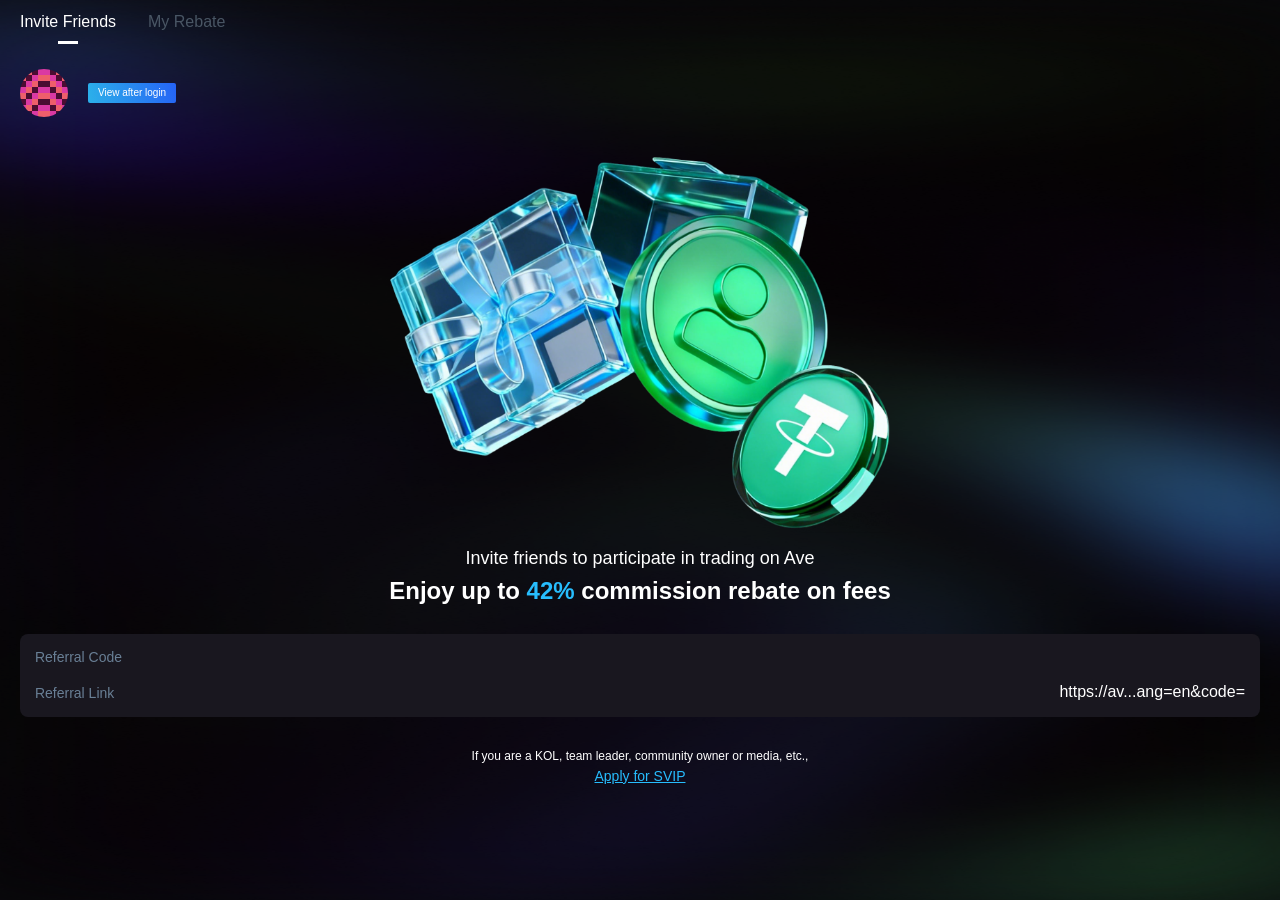
==== commit a9a519c4: "deploy" ====
--- a/index.html
+++ b/index.html
@@ -1,6 +1,6 @@
-<!doctype html><html lang="en"><head><meta charset="UTF-8"><meta name="viewport" content="width=device-width,initial-scale=1"><link rel="icon" href="/favicon.ico"><title>Ave.ai</title><script type="module" crossorigin src="/assets/index-9a18a607.js"></script><link rel="stylesheet" href="/assets/index-62fa3236.css"><script type="module">import.meta.url;import("_").catch(()=>1);async function* g(){};if(location.protocol!="file:"){window.__vite_is_modern_browser=true}</script><script type="module">!function(){if(window.__vite_is_modern_browser)return;console.warn("vite: loading legacy chunks, syntax error above and the same error below should be ignored");var e=document.getElementById("vite-legacy-polyfill"),n=document.createElement("script");n.src=e.src,n.onload=function(){System.import(document.getElementById('vite-legacy-entry').getAttribute('data-src'))},document.body.appendChild(n)}();</script></head><body><div id="app"></div><script>(function() {
+<!doctype html><html lang="en"><head><meta charset="UTF-8"><meta name="viewport" content="width=device-width,initial-scale=1,maximum-scale=1,minimum-scale=1,viewport-fit=cover"><link rel="icon" href="/favicon.ico"><title>Ave.ai</title><script type="module" crossorigin src="/assets/index-000d170f.js"></script><link rel="stylesheet" href="/assets/index-5a7c56a1.css"><script type="module">import.meta.url;import("_").catch(()=>1);async function* g(){};if(location.protocol!="file:"){window.__vite_is_modern_browser=true}</script><script type="module">!function(){if(window.__vite_is_modern_browser)return;console.warn("vite: loading legacy chunks, syntax error above and the same error below should be ignored");var e=document.getElementById("vite-legacy-polyfill"),n=document.createElement("script");n.src=e.src,n.onload=function(){System.import(document.getElementById('vite-legacy-entry').getAttribute('data-src'))},document.body.appendChild(n)}();</script></head><body><div id="app"></div><script>(function() {
       const prefersDark = window.matchMedia && window.matchMedia('(prefers-color-scheme: dark)').matches
       const setting = localStorage.getItem('color-schema') || 'auto'
       if (setting === 'dark' || (prefersDark && setting !== 'light'))
         document.documentElement.classList.toggle('dark', true)
-    })()</script><script nomodule>!function(){var e=document,t=e.createElement("script");if(!("noModule"in t)&&"onbeforeload"in t){var n=!1;e.addEventListener("beforeload",(function(e){if(e.target===t)n=!0;else if(!e.target.hasAttribute("nomodule")||!n)return;e.preventDefault()}),!0),t.type="module",t.src=".",e.head.appendChild(t),t.remove()}}();</script><script nomodule crossorigin id="vite-legacy-polyfill" src="/assets/polyfills-legacy-15f99420.js"></script><script nomodule crossorigin id="vite-legacy-entry" data-src="/assets/index-legacy-5b2885c3.js">System.import(document.getElementById('vite-legacy-entry').getAttribute('data-src'))</script></body></html>+    })()</script><script nomodule>!function(){var e=document,t=e.createElement("script");if(!("noModule"in t)&&"onbeforeload"in t){var n=!1;e.addEventListener("beforeload",(function(e){if(e.target===t)n=!0;else if(!e.target.hasAttribute("nomodule")||!n)return;e.preventDefault()}),!0),t.type="module",t.src=".",e.head.appendChild(t),t.remove()}}();</script><script nomodule crossorigin id="vite-legacy-polyfill" src="/assets/polyfills-legacy-15f99420.js"></script><script nomodule crossorigin id="vite-legacy-entry" data-src="/assets/index-legacy-1d6bceac.js">System.import(document.getElementById('vite-legacy-entry').getAttribute('data-src'))</script></body></html>
--- a/assets/index-5a7c56a1.css
+++ b/assets/index-5a7c56a1.css
@@ -0,0 +1 @@
+@charset "UTF-8";*,:before,:after{box-sizing:border-box;border-width:0;border-style:solid;border-color:#e5e7eb}html{line-height:1.5;-webkit-text-size-adjust:100%;-moz-tab-size:4;-o-tab-size:4;tab-size:4;font-family:ui-sans-serif,system-ui,-apple-system,BlinkMacSystemFont,Segoe UI,Roboto,Helvetica Neue,Arial,Noto Sans,sans-serif,"Apple Color Emoji","Segoe UI Emoji",Segoe UI Symbol,"Noto Color Emoji"}body{margin:0;line-height:inherit}hr{height:0;color:inherit;border-top-width:.02667rem}abbr:where([title]){-webkit-text-decoration:underline dotted;text-decoration:underline dotted}h1,h2,h3,h4,h5,h6{font-size:inherit;font-weight:inherit}a{color:inherit;text-decoration:inherit}b,strong{font-weight:bolder}code,kbd,samp,pre{font-family:ui-monospace,SFMono-Regular,Menlo,Monaco,Consolas,Liberation Mono,Courier New,monospace;font-size:1em}small{font-size:80%}sub,sup{font-size:75%;line-height:0;position:relative;vertical-align:baseline}sub{bottom:-.25em}sup{top:-.5em}table{text-indent:0;border-color:inherit;border-collapse:collapse}button,input,optgroup,select,textarea{font-family:inherit;font-size:100%;font-weight:inherit;line-height:inherit;color:inherit;margin:0;padding:0}button,select{text-transform:none}button,[type=button],[type=reset],[type=submit]{-webkit-appearance:button;background-color:transparent;background-image:none}:-moz-focusring{outline:auto}:-moz-ui-invalid{box-shadow:none}progress{vertical-align:baseline}::-webkit-inner-spin-button,::-webkit-outer-spin-button{height:auto}[type=search]{-webkit-appearance:textfield;outline-offset:-.05333rem}::-webkit-search-decoration{-webkit-appearance:none}::-webkit-file-upload-button{-webkit-appearance:button;font:inherit}summary{display:list-item}blockquote,dl,dd,h1,h2,h3,h4,h5,h6,hr,figure,p,pre{margin:0}fieldset{margin:0;padding:0}legend{padding:0}ol,ul,menu{list-style:none;margin:0;padding:0}textarea{resize:vertical}input::-moz-placeholder,textarea::-moz-placeholder{opacity:1;color:#9ca3af}input::placeholder,textarea::placeholder{opacity:1;color:#9ca3af}button,[role=button]{cursor:pointer}:disabled{cursor:default}img,svg,video,canvas,audio,iframe,embed,object{display:block;vertical-align:middle}img,video{max-width:100%;height:auto}[hidden]{display:none}*,:before,:after{--un-rotate:0;--un-rotate-x:0;--un-rotate-y:0;--un-rotate-z:0;--un-scale-x:1;--un-scale-y:1;--un-scale-z:1;--un-skew-x:0;--un-skew-y:0;--un-translate-x:0;--un-translate-y:0;--un-translate-z:0;--un-pan-x: ;--un-pan-y: ;--un-pinch-zoom: ;--un-scroll-snap-strictness:proximity;--un-ordinal: ;--un-slashed-zero: ;--un-numeric-figure: ;--un-numeric-spacing: ;--un-numeric-fraction: ;--un-border-spacing-x:0;--un-border-spacing-y:0;--un-ring-offset-shadow:0 0 rgba(0,0,0,0);--un-ring-shadow:0 0 rgba(0,0,0,0);--un-shadow-inset: ;--un-shadow:0 0 rgba(0,0,0,0);--un-ring-inset: ;--un-ring-offset-width:0;--un-ring-offset-color:#fff;--un-ring-width:0;--un-ring-color:rgba(147,197,253,.5);--un-blur: ;--un-brightness: ;--un-contrast: ;--un-drop-shadow: ;--un-grayscale: ;--un-hue-rotate: ;--un-invert: ;--un-saturate: ;--un-sepia: ;--un-backdrop-blur: ;--un-backdrop-brightness: ;--un-backdrop-contrast: ;--un-backdrop-grayscale: ;--un-backdrop-hue-rotate: ;--un-backdrop-invert: ;--un-backdrop-opacity: ;--un-backdrop-saturate: ;--un-backdrop-sepia: }::backdrop{--un-rotate:0;--un-rotate-x:0;--un-rotate-y:0;--un-rotate-z:0;--un-scale-x:1;--un-scale-y:1;--un-scale-z:1;--un-skew-x:0;--un-skew-y:0;--un-translate-x:0;--un-translate-y:0;--un-translate-z:0;--un-pan-x: ;--un-pan-y: ;--un-pinch-zoom: ;--un-scroll-snap-strictness:proximity;--un-ordinal: ;--un-slashed-zero: ;--un-numeric-figure: ;--un-numeric-spacing: ;--un-numeric-fraction: ;--un-border-spacing-x:0;--un-border-spacing-y:0;--un-ring-offset-shadow:0 0 rgba(0,0,0,0);--un-ring-shadow:0 0 rgba(0,0,0,0);--un-shadow-inset: ;--un-shadow:0 0 rgba(0,0,0,0);--un-ring-inset: ;--un-ring-offset-width:0;--un-ring-offset-color:#fff;--un-ring-width:0;--un-ring-color:rgba(147,197,253,.5);--un-blur: ;--un-brightness: ;--un-contrast: ;--un-drop-shadow: ;--un-grayscale: ;--un-hue-rotate: ;--un-invert: ;--un-saturate: ;--un-sepia: ;--un-backdrop-blur: ;--un-backdrop-brightness: ;--un-backdrop-contrast: ;--un-backdrop-grayscale: ;--un-backdrop-hue-rotate: ;--un-backdrop-invert: ;--un-backdrop-opacity: ;--un-backdrop-saturate: ;--un-backdrop-sepia: }@font-face{font-family:DM Mono;font-style:normal;font-weight:400;font-display:swap;src:url(https://fonts.gstatic.com/s/dmmono/v16/aFTU7PB1QTsUX8KYthSQBLyM.woff2) format("woff2");unicode-range:U+0100-02BA,U+02BD-02C5,U+02C7-02CC,U+02CE-02D7,U+02DD-02FF,U+0304,U+0308,U+0329,U+1D00-1DBF,U+1E00-1E9F,U+1EF2-1EFF,U+2020,U+20A0-20AB,U+20AD-20C0,U+2113,U+2C60-2C7F,U+A720-A7FF}@font-face{font-family:DM Mono;font-style:normal;font-weight:400;font-display:swap;src:url(https://fonts.gstatic.com/s/dmmono/v16/aFTU7PB1QTsUX8KYthqQBA.woff2) format("woff2");unicode-range:U+0000-00FF,U+0131,U+0152-0153,U+02BB-02BC,U+02C6,U+02DA,U+02DC,U+0304,U+0308,U+0329,U+2000-206F,U+20AC,U+2122,U+2191,U+2193,U+2212,U+2215,U+FEFF,U+FFFD}@font-face{font-family:DM Sans;font-style:normal;font-weight:400;font-display:swap;src:url(https://fonts.gstatic.com/s/dmsans/v17/rP2tp2ywxg089UriI5-g4vlH9VoD8CmcqZG40F9JadbnoEwAopxRR232VGM.woff2) format("woff2");unicode-range:U+0100-02BA,U+02BD-02C5,U+02C7-02CC,U+02CE-02D7,U+02DD-02FF,U+0304,U+0308,U+0329,U+1D00-1DBF,U+1E00-1E9F,U+1EF2-1EFF,U+2020,U+20A0-20AB,U+20AD-20C0,U+2113,U+2C60-2C7F,U+A720-A7FF}@font-face{font-family:DM Sans;font-style:normal;font-weight:400;font-display:swap;src:url(https://fonts.gstatic.com/s/dmsans/v17/rP2tp2ywxg089UriI5-g4vlH9VoD8CmcqZG40F9JadbnoEwAopxRSW32.woff2) format("woff2");unicode-range:U+0000-00FF,U+0131,U+0152-0153,U+02BB-02BC,U+02C6,U+02DA,U+02DC,U+0304,U+0308,U+0329,U+2000-206F,U+20AC,U+2122,U+2191,U+2193,U+2212,U+2215,U+FEFF,U+FFFD}@font-face{font-family:"DM Serif Display";font-style:normal;font-weight:400;font-display:swap;src:url(https://fonts.gstatic.com/s/dmserifdisplay/v17/-nFnOHM81r4j6k0gjAW3mujVU2B2G_5x0ujy.woff2) format("woff2");unicode-range:U+0100-02BA,U+02BD-02C5,U+02C7-02CC,U+02CE-02D7,U+02DD-02FF,U+0304,U+0308,U+0329,U+1D00-1DBF,U+1E00-1E9F,U+1EF2-1EFF,U+2020,U+20A0-20AB,U+20AD-20C0,U+2113,U+2C60-2C7F,U+A720-A7FF}@font-face{font-family:"DM Serif Display";font-style:normal;font-weight:400;font-display:swap;src:url(https://fonts.gstatic.com/s/dmserifdisplay/v17/-nFnOHM81r4j6k0gjAW3mujVU2B2G_Bx0g.woff2) format("woff2");unicode-range:U+0000-00FF,U+0131,U+0152-0153,U+02BB-02BC,U+02C6,U+02DA,U+02DC,U+0304,U+0308,U+0329,U+2000-206F,U+20AC,U+2122,U+2191,U+2193,U+2212,U+2215,U+FEFF,U+FFFD}.visible{visibility:visible}.absolute{position:absolute}.fixed{position:fixed}.position-relative,.relative{position:relative}.bottom-0{bottom:0}.left-0{left:0}.right-0,.right-0px{right:0}.right-2px{right:.05333rem}.top-12px{top:.32rem}.top-15px{top:.4rem}.top-4px{top:.10667rem}.grid{display:grid}.grid-cols-2{grid-template-columns:repeat(2,minmax(0,1fr))}.mb-10px{margin-bottom:.26667rem}.mb-15px{margin-bottom:.4rem}.mb-16px{margin-bottom:.42667rem}.mb-20px{margin-bottom:.53333rem}.mb-25px{margin-bottom:.66667rem}.mb-30px{margin-bottom:.8rem}.mb-40px{margin-bottom:1.06667rem}.mb-4px{margin-bottom:.10667rem}.mb-50px{margin-bottom:1.33333rem}.mb-7px{margin-bottom:.18667rem}.mb-80px{margin-bottom:2.13333rem}.mb-8px{margin-bottom:.21333rem}.me{-webkit-margin-end:1rem;margin-inline-end:1rem}.ml-10px{margin-left:.26667rem}.ml-2px{margin-left:.05333rem}.ml-5px{margin-left:.13333rem}.ml-6px{margin-left:.16rem}.ml-8px{margin-left:.21333rem}.ml-auto{margin-left:auto}.ml-auto\!{margin-left:auto!important}.mr--5px{margin-right:-.13333rem}.mr-10px{margin-right:.26667rem}.mr-10px\!{margin-right:.26667rem!important}.mr-20px{margin-right:.53333rem}.mr-3px{margin-right:.08rem}.mr-4px{margin-right:.10667rem}.mr-5px{margin-right:.13333rem}.mr-auto{margin-right:auto}.mt-10px{margin-top:.26667rem}.mt-12px{margin-top:.32rem}.mt-15px{margin-top:.4rem}.mt-16px{margin-top:.42667rem}.mt-18px{margin-top:.48rem}.mt-20px{margin-top:.53333rem}.mt-25px{margin-top:.66667rem}.mt-26px{margin-top:.69333rem}.mt-30px{margin-top:.8rem}.mt-33px{margin-top:.88rem}.mt-35px{margin-top:.93333rem}.mt-3px{margin-top:.08rem}.mt-40px{margin-top:1.06667rem}.mt-50px{margin-top:1.33333rem}.mt-5px{margin-top:.13333rem}.mt-60px{margin-top:1.6rem}.mt-8px{margin-top:.21333rem}.block,[block=""]{display:block}.inline-block{display:inline-block}.h-10px{height:.26667rem}.h-12px{height:.32rem}.h-14px{height:.37333rem}.h-20px{height:.53333rem}.h-32px{height:.85333rem}.h-36px\!{height:.96rem!important}.h-44px{height:1.17333rem}.h-48px{height:1.28rem}.h-64px{height:1.70667rem}.h5{height:1.25rem}.max-h-40px{max-height:1.06667rem}.max-w-1200px{max-width:32rem}.max-w-500px{max-width:13.33333rem}.max-w-600px{max-width:16rem}.max-w-80px{max-width:2.13333rem}.min-w-90vw{min-width:90vw}.w-100\%{width:100%}.w-14px{width:.37333rem}.w-200px{width:5.33333rem}.w-24px{width:.64rem}.w-48px{width:1.28rem}.w-55px{width:1.46667rem}.w-60\%{width:60%}.flex{display:flex}.inline-flex{display:inline-flex}.flex-1{flex:1 1 0%}.flex-shrink{flex-shrink:1}.flex-col{flex-direction:column}.table{display:table}.border-collapse{border-collapse:collapse}.transform{transform:translate(var(--un-translate-x)) translateY(var(--un-translate-y)) translateZ(var(--un-translate-z)) rotate(var(--un-rotate)) rotateX(var(--un-rotate-x)) rotateY(var(--un-rotate-y)) rotate(var(--un-rotate-z)) skew(var(--un-skew-x)) skewY(var(--un-skew-y)) scaleX(var(--un-scale-x)) scaleY(var(--un-scale-y)) scaleZ(var(--un-scale-z))}.resize{resize:both}.items-center{align-items:center}.justify-start{justify-content:flex-start}.justify-end{justify-content:flex-end}.justify-center{justify-content:center}.justify-between{justify-content:space-between}.justify-around{justify-content:space-around}.gap-12px{grid-gap:.32rem;gap:.32rem}.break-all{word-break:break-all}.border{border-width:.02667rem}.rd-22px{border-radius:.58667rem}.rd-2px{border-radius:.05333rem}.rd-4px{border-radius:.10667rem}.rd-50\%{border-radius:50%}.rd-8px{border-radius:.21333rem}.bg-\#000,.bg-\#000000{--un-bg-opacity:1;background-color:rgba(0,0,0,var(--un-bg-opacity))}.bg-\#111{--un-bg-opacity:1;background-color:rgba(17,17,17,var(--un-bg-opacity))}.bg-\#19171f{--un-bg-opacity:1;background-color:rgba(25,23,31,var(--un-bg-opacity))}.bg-\#FFFFFF0D{--un-bg-opacity:.05;background-color:rgba(255,255,255,var(--un-bg-opacity))}[fill-opacity~="0.07"]{--un-fill-opacity:.0007}[stroke-width~="1.5"]{stroke-width:.04rem}[stroke~=white]{--un-stroke-opacity:1;stroke:rgba(255,255,255,var(--un-stroke-opacity))}.p-10px{padding:.26667rem}.p-13px{padding:.34667rem}.px-10px{padding-left:.26667rem;padding-right:.26667rem}.px-15px{padding-left:.4rem;padding-right:.4rem}.px-20px{padding-left:.53333rem;padding-right:.53333rem}.px-22px{padding-left:.58667rem;padding-right:.58667rem}.px-30px{padding-left:.8rem;padding-right:.8rem}.px-30px\!{padding-left:.8rem!important;padding-right:.8rem!important}.px-40px{padding-left:1.06667rem;padding-right:1.06667rem}.py-10px{padding-top:.26667rem;padding-bottom:.26667rem}.py-15px{padding-top:.4rem;padding-bottom:.4rem}.py-30px{padding-top:.8rem;padding-bottom:.8rem}.pb-25px{padding-bottom:.66667rem}.pb-30px{padding-bottom:.8rem}.pb-35px{padding-bottom:.93333rem}.pb-40px{padding-bottom:1.06667rem}.pb-45px{padding-bottom:1.2rem}.pb-50px{padding-bottom:1.33333rem}.pt-10px{padding-top:.26667rem}.pt-14px{padding-top:.37333rem}.pt-50px{padding-top:1.33333rem}.text-center{text-align:center}.text-left{text-align:left}.text-right{text-align:right}.vertical-middle{vertical-align:middle}.important-text-14px{font-size:.37333rem!important}.important-text-16px{font-size:.42667rem!important}.text-10px{font-size:.26667rem}.text-10px\!{font-size:.26667rem!important}.text-12px{font-size:.32rem}.text-14px{font-size:.37333rem}.text-16px{font-size:.42667rem}.text-18px{font-size:.48rem}.text-24px{font-size:.64rem}.text-27px{font-size:.72rem}.text-28px{font-size:.74667rem}.text-30px{font-size:.8rem}.text-32px{font-size:.85333rem}.text-33px{font-size:.88rem}.text-45px{font-size:1.2rem}.font-400{font-weight:400}.font-500{font-weight:500}.font-600{font-weight:600}.font-700{font-weight:700}.lh-17px{line-height:.45333rem}.lh-20px{line-height:.53333rem}.lh-22px{line-height:.58667rem}.lh-28px{line-height:.74667rem}.lh-34px{line-height:.90667rem}.lh-36px{line-height:.96rem}.color-\#27BDFD{--un-text-opacity:1;color:rgba(39,189,253,var(--un-text-opacity))}.color-\#2BB1EA,[color~="#2BB1EA"]{--un-text-opacity:1;color:rgba(43,177,234,var(--un-text-opacity))}.color-\#333066{--un-text-opacity:1;color:rgba(51,48,102,var(--un-text-opacity))}.color-\#666{--un-text-opacity:1;color:rgba(102,102,102,var(--un-text-opacity))}.color-\#697F95,[color~="#697F95"]{--un-text-opacity:1;color:rgba(105,127,149,var(--un-text-opacity))}.color-\#888{--un-text-opacity:1;color:rgba(136,136,136,var(--un-text-opacity))}.color-\#aaa{--un-text-opacity:1;color:rgba(170,170,170,var(--un-text-opacity))}.color-\#E0A252,[color~="#E0A252"]{--un-text-opacity:1;color:rgba(224,162,82,var(--un-text-opacity))}.color-\#fff,.color-\#FFF{--un-text-opacity:1;color:rgba(255,255,255,var(--un-text-opacity))}[color~="#060F1E"]{--un-text-opacity:1;color:rgba(6,15,30,var(--un-text-opacity))}[color~="#2561F6"]{--un-text-opacity:1;color:rgba(37,97,246,var(--un-text-opacity))}[color~="#3F80F7"]{--un-text-opacity:1;color:rgba(63,128,247,var(--un-text-opacity))}.underline{text-decoration-line:underline}.tab-0{-moz-tab-size:0;-o-tab-size:0;tab-size:0}.tab-1{-moz-tab-size:1;-o-tab-size:1;tab-size:1}.backdrop-filter{-webkit-backdrop-filter:var(--un-backdrop-blur) var(--un-backdrop-brightness) var(--un-backdrop-contrast) var(--un-backdrop-grayscale) var(--un-backdrop-hue-rotate) var(--un-backdrop-invert) var(--un-backdrop-opacity) var(--un-backdrop-saturate) var(--un-backdrop-sepia);backdrop-filter:var(--un-backdrop-blur) var(--un-backdrop-brightness) var(--un-backdrop-contrast) var(--un-backdrop-grayscale) var(--un-backdrop-hue-rotate) var(--un-backdrop-invert) var(--un-backdrop-opacity) var(--un-backdrop-saturate) var(--un-backdrop-sepia)}.transition{transition-property:color,background-color,border-color,outline-color,text-decoration-color,fill,stroke,opacity,box-shadow,transform,filter,-webkit-backdrop-filter;transition-property:color,background-color,border-color,outline-color,text-decoration-color,fill,stroke,opacity,box-shadow,transform,filter,backdrop-filter;transition-property:color,background-color,border-color,outline-color,text-decoration-color,fill,stroke,opacity,box-shadow,transform,filter,backdrop-filter,-webkit-backdrop-filter;transition-timing-function:cubic-bezier(.4,0,.2,1);transition-duration:.15s}.ease{transition-timing-function:cubic-bezier(.4,0,.2,1)}[placeholder~="$t("]::-moz-placeholder{color:var(--t\()}[placeholder~="$t("]::placeholder{color:var(--t\()}.bottom-sheet-backdrop{position:fixed;left:0;top:0;box-sizing:border-box;width:100%;height:100%;touch-action:pan-y;pointer-events:auto;display:flex;align-items:flex-end;justify-content:center;transition:background-color .3s ease;overflow:hidden}.bottom-sheet-backdrop[data-sheet-active]{background-color:var(--bottom-sheet-backdrop-background-color, rgba(0, 0, 0, .2))}.bottom-sheet{box-sizing:border-box;display:inline-flex;flex-direction:column;flex-wrap:nowrap;width:100%;max-width:var(--bottom-sheet-max-width, 500px);background-color:var(--bottom-sheet-bakground-color, #fff);min-height:var(--bottom-sheet-min-width, 40%);max-height:var(--bottom-sheet-max-height, 60%);border-radius:var(--bottom-sheet-border-radius, 15px 15px 0px 0px);transition-property:transform;transition-duration:.2s;transition-timing-function:ease}.bottom-sheet[data-swiping]{transition-property:none!important}.bottom-sheet-header{box-sizing:border-box;flex-shrink:0;flex-grow:0;display:inline-flex;align-items:center;justify-content:center}.bottom-sheet-header-bar{width:30%;height:.21333rem;margin:.26667rem;background-color:var(--bottom-sheet-header-bar-background-color, rgb(88, 88, 88));border-radius:var(--bottom-sheet-header-bar-border-radius, 10px)}.bottom-sheet-body{box-sizing:border-box;overflow:auto}:root,:host{--van-black: #000;--van-white: #fff;--van-gray-1: #f7f8fa;--van-gray-2: #f2f3f5;--van-gray-3: #ebedf0;--van-gray-4: #dcdee0;--van-gray-5: #c8c9cc;--van-gray-6: #969799;--van-gray-7: #646566;--van-gray-8: #323233;--van-red: #ee0a24;--van-blue: #1989fa;--van-orange: #ff976a;--van-orange-dark: #ed6a0c;--van-orange-light: #fffbe8;--van-green: #07c160;--van-gradient-red: linear-gradient(to right, #ff6034, #ee0a24);--van-gradient-orange: linear-gradient(to right, #ffd01e, #ff8917);--van-primary-color: var(--van-blue);--van-success-color: var(--van-green);--van-danger-color: var(--van-red);--van-warning-color: var(--van-orange);--van-text-color: var(--van-gray-8);--van-text-color-2: var(--van-gray-6);--van-text-color-3: var(--van-gray-5);--van-active-color: var(--van-gray-2);--van-active-opacity: .6;--van-disabled-opacity: .5;--van-background: var(--van-gray-1);--van-background-2: var(--van-white);--van-background-3: var(--van-white);--van-padding-base: .10667rem;--van-padding-xs: .21333rem;--van-padding-sm: .32rem;--van-padding-md: .42667rem;--van-padding-lg: .64rem;--van-padding-xl: .85333rem;--van-font-bold: 600;--van-font-size-xs: .26667rem;--van-font-size-sm: .32rem;--van-font-size-md: .37333rem;--van-font-size-lg: .42667rem;--van-line-height-xs: .37333rem;--van-line-height-sm: .48rem;--van-line-height-md: .53333rem;--van-line-height-lg: .58667rem;--van-base-font: -apple-system, BlinkMacSystemFont, "Helvetica Neue", Helvetica, Segoe UI, Arial, Roboto, "PingFang SC", "miui", "Hiragino Sans GB", "Microsoft Yahei", sans-serif;--van-price-font: avenir-heavy, "PingFang SC", helvetica neue, arial, sans-serif;--van-duration-base: .3s;--van-duration-fast: .2s;--van-ease-out: ease-out;--van-ease-in: ease-in;--van-border-color: var(--van-gray-3);--van-border-width: .02667rem;--van-radius-sm: .05333rem;--van-radius-md: .10667rem;--van-radius-lg: .21333rem;--van-radius-max: 26.64rem}.van-theme-dark{--van-text-color: #f5f5f5;--van-text-color-2: #707070;--van-text-color-3: #4d4d4d;--van-border-color: #3a3a3c;--van-active-color: #3a3a3c;--van-background: #000;--van-background-2: #1c1c1e;--van-background-3: #37363b}html{-webkit-tap-highlight-color:transparent}body{margin:0;font-family:var(--van-base-font)}a{text-decoration:none}input,button,textarea{color:inherit;font:inherit}a:focus,input:focus,button:focus,textarea:focus,[class*=van-]:focus{outline:none}ol,ul{margin:0;padding:0;list-style:none}@keyframes van-slide-up-enter{0%{transform:translate3d(0,100%,0)}}@keyframes van-slide-up-leave{to{transform:translate3d(0,100%,0)}}@keyframes van-slide-down-enter{0%{transform:translate3d(0,-100%,0)}}@keyframes van-slide-down-leave{to{transform:translate3d(0,-100%,0)}}@keyframes van-slide-left-enter{0%{transform:translate3d(-100%,0,0)}}@keyframes van-slide-left-leave{to{transform:translate3d(-100%,0,0)}}@keyframes van-slide-right-enter{0%{transform:translate3d(100%,0,0)}}@keyframes van-slide-right-leave{to{transform:translate3d(100%,0,0)}}@keyframes van-fade-in{0%{opacity:0}to{opacity:1}}@keyframes van-fade-out{0%{opacity:1}to{opacity:0}}@keyframes van-rotate{0%{transform:rotate(0)}to{transform:rotate(360deg)}}.van-fade-enter-active{animation:var(--van-duration-base) van-fade-in both var(--van-ease-out)}.van-fade-leave-active{animation:var(--van-duration-base) van-fade-out both var(--van-ease-in)}.van-slide-up-enter-active{animation:van-slide-up-enter var(--van-duration-base) both var(--van-ease-out)}.van-slide-up-leave-active{animation:van-slide-up-leave var(--van-duration-base) both var(--van-ease-in)}.van-slide-down-enter-active{animation:van-slide-down-enter var(--van-duration-base) both var(--van-ease-out)}.van-slide-down-leave-active{animation:van-slide-down-leave var(--van-duration-base) both var(--van-ease-in)}.van-slide-left-enter-active{animation:van-slide-left-enter var(--van-duration-base) both var(--van-ease-out)}.van-slide-left-leave-active{animation:van-slide-left-leave var(--van-duration-base) both var(--van-ease-in)}.van-slide-right-enter-active{animation:van-slide-right-enter var(--van-duration-base) both var(--van-ease-out)}.van-slide-right-leave-active{animation:van-slide-right-leave var(--van-duration-base) both var(--van-ease-in)}.van-clearfix:after{display:table;clear:both;content:""}.van-ellipsis{overflow:hidden;white-space:nowrap;text-overflow:ellipsis}.van-multi-ellipsis--l2{display:-webkit-box;overflow:hidden;text-overflow:ellipsis;-webkit-line-clamp:2;line-break:anywhere;-webkit-box-orient:vertical}.van-multi-ellipsis--l3{display:-webkit-box;overflow:hidden;text-overflow:ellipsis;-webkit-line-clamp:3;line-break:anywhere;-webkit-box-orient:vertical}.van-safe-area-top{padding-top:constant(safe-area-inset-top);padding-top:env(safe-area-inset-top)}.van-safe-area-bottom{padding-bottom:constant(safe-area-inset-bottom);padding-bottom:env(safe-area-inset-bottom)}.van-haptics-feedback{cursor:pointer}.van-haptics-feedback:active{opacity:var(--van-active-opacity)}[class*=van-hairline]:after{position:absolute;box-sizing:border-box;content:" ";pointer-events:none;top:-50%;right:-50%;bottom:-50%;left:-50%;border:0 solid var(--van-border-color);transform:scale(.5)}.van-hairline,.van-hairline--top,.van-hairline--left,.van-hairline--right,.van-hairline--bottom,.van-hairline--surround,.van-hairline--top-bottom{position:relative}.van-hairline--top:after{border-top-width:var(--van-border-width)}.van-hairline--left:after{border-left-width:var(--van-border-width)}.van-hairline--right:after{border-right-width:var(--van-border-width)}.van-hairline--bottom:after{border-bottom-width:var(--van-border-width)}.van-hairline--top-bottom:after,.van-hairline-unset--top-bottom:after{border-width:var(--van-border-width) 0}.van-hairline--surround:after{border-width:var(--van-border-width)}:root,:host{--van-badge-size: .42667rem;--van-badge-color: var(--van-white);--van-badge-padding: 0 .08rem;--van-badge-font-size: var(--van-font-size-sm);--van-badge-font-weight: var(--van-font-bold);--van-badge-border-width: var(--van-border-width);--van-badge-background: var(--van-danger-color);--van-badge-dot-color: var(--van-danger-color);--van-badge-dot-size: .21333rem;--van-badge-font: -apple-system-font, helvetica neue, arial, sans-serif}.van-badge{display:inline-block;box-sizing:border-box;min-width:var(--van-badge-size);padding:var(--van-badge-padding);color:var(--van-badge-color);font-weight:var(--van-badge-font-weight);font-size:var(--van-badge-font-size);font-family:var(--van-badge-font);line-height:1.2;text-align:center;background:var(--van-badge-background);border:var(--van-badge-border-width) solid var(--van-background-2);border-radius:var(--van-radius-max)}.van-badge--fixed{position:absolute;transform-origin:100%}.van-badge--top-left{top:0;left:0;transform:translate(-50%,-50%)}.van-badge--top-right{top:0;right:0;transform:translate(50%,-50%)}.van-badge--bottom-left{bottom:0;left:0;transform:translate(-50%,50%)}.van-badge--bottom-right{bottom:0;right:0;transform:translate(50%,50%)}.van-badge--dot{width:var(--van-badge-dot-size);min-width:0;height:var(--van-badge-dot-size);background:var(--van-badge-dot-color);border-radius:100%;border:none;padding:0}.van-badge__wrapper{position:relative;display:inline-block}.van-icon{position:relative;display:inline-block;font:.37333rem/1 vant-icon;font:normal normal normal .37333rem/1 var(--van-icon-font-family, "vant-icon");font-size:inherit;text-rendering:auto;-webkit-font-smoothing:antialiased}.van-icon:before{display:inline-block}.van-icon-arrow-double-left:before{content:""}.van-icon-arrow-double-right:before{content:""}.van-icon-contact:before{content:""}.van-icon-notes:before{content:""}.van-icon-records:before{content:""}.van-icon-cash-back-record:before{content:""}.van-icon-newspaper:before{content:""}.van-icon-discount:before{content:""}.van-icon-completed:before{content:""}.van-icon-user:before{content:""}.van-icon-description:before{content:""}.van-icon-list-switch:before{content:""}.van-icon-list-switching:before{content:""}.van-icon-link-o:before{content:""}.van-icon-miniprogram-o:before{content:""}.van-icon-qq:before{content:""}.van-icon-wechat-moments:before{content:""}.van-icon-weibo:before{content:""}.van-icon-cash-o:before{content:""}.van-icon-guide-o:before{content:""}.van-icon-invitation:before{content:""}.van-icon-shield-o:before{content:""}.van-icon-exchange:before{content:""}.van-icon-eye:before{content:""}.van-icon-enlarge:before{content:""}.van-icon-expand-o:before{content:""}.van-icon-eye-o:before{content:""}.van-icon-expand:before{content:""}.van-icon-filter-o:before{content:""}.van-icon-fire:before{content:""}.van-icon-fail:before{content:""}.van-icon-failure:before{content:""}.van-icon-fire-o:before{content:""}.van-icon-flag-o:before{content:""}.van-icon-font:before{content:""}.van-icon-font-o:before{content:""}.van-icon-gem-o:before{content:""}.van-icon-flower-o:before{content:""}.van-icon-gem:before{content:""}.van-icon-gift-card:before{content:""}.van-icon-friends:before{content:""}.van-icon-friends-o:before{content:""}.van-icon-gold-coin:before{content:""}.van-icon-gold-coin-o:before{content:""}.van-icon-good-job-o:before{content:""}.van-icon-gift:before{content:""}.van-icon-gift-o:before{content:""}.van-icon-gift-card-o:before{content:""}.van-icon-good-job:before{content:""}.van-icon-home-o:before{content:""}.van-icon-goods-collect:before{content:""}.van-icon-graphic:before{content:""}.van-icon-goods-collect-o:before{content:""}.van-icon-hot-o:before{content:""}.van-icon-info:before{content:""}.van-icon-hotel-o:before{content:""}.van-icon-info-o:before{content:""}.van-icon-hot-sale-o:before{content:""}.van-icon-hot:before{content:""}.van-icon-like:before{content:""}.van-icon-idcard:before{content:""}.van-icon-like-o:before{content:""}.van-icon-hot-sale:before{content:""}.van-icon-location-o:before{content:""}.van-icon-location:before{content:""}.van-icon-label:before{content:""}.van-icon-lock:before{content:""}.van-icon-label-o:before{content:""}.van-icon-map-marked:before{content:""}.van-icon-logistics:before{content:""}.van-icon-manager:before{content:""}.van-icon-more:before{content:""}.van-icon-live:before{content:""}.van-icon-manager-o:before{content:""}.van-icon-medal:before{content:""}.van-icon-more-o:before{content:""}.van-icon-music-o:before{content:""}.van-icon-music:before{content:""}.van-icon-new-arrival-o:before{content:""}.van-icon-medal-o:before{content:""}.van-icon-new-o:before{content:""}.van-icon-free-postage:before{content:""}.van-icon-newspaper-o:before{content:""}.van-icon-new-arrival:before{content:""}.van-icon-minus:before{content:""}.van-icon-orders-o:before{content:""}.van-icon-new:before{content:""}.van-icon-paid:before{content:""}.van-icon-notes-o:before{content:""}.van-icon-other-pay:before{content:""}.van-icon-pause-circle:before{content:""}.van-icon-pause:before{content:""}.van-icon-pause-circle-o:before{content:""}.van-icon-peer-pay:before{content:""}.van-icon-pending-payment:before{content:""}.van-icon-passed:before{content:""}.van-icon-plus:before{content:""}.van-icon-phone-circle-o:before{content:""}.van-icon-phone-o:before{content:""}.van-icon-printer:before{content:""}.van-icon-photo-fail:before{content:""}.van-icon-phone:before{content:""}.van-icon-photo-o:before{content:""}.van-icon-play-circle:before{content:""}.van-icon-play:before{content:""}.van-icon-phone-circle:before{content:""}.van-icon-point-gift-o:before{content:""}.van-icon-point-gift:before{content:""}.van-icon-play-circle-o:before{content:""}.van-icon-shrink:before{content:""}.van-icon-photo:before{content:""}.van-icon-qr:before{content:""}.van-icon-qr-invalid:before{content:""}.van-icon-question-o:before{content:""}.van-icon-revoke:before{content:""}.van-icon-replay:before{content:""}.van-icon-service:before{content:""}.van-icon-question:before{content:""}.van-icon-search:before{content:""}.van-icon-refund-o:before{content:""}.van-icon-service-o:before{content:""}.van-icon-scan:before{content:""}.van-icon-share:before{content:""}.van-icon-send-gift-o:before{content:""}.van-icon-share-o:before{content:""}.van-icon-setting:before{content:""}.van-icon-points:before{content:""}.van-icon-photograph:before{content:""}.van-icon-shop:before{content:""}.van-icon-shop-o:before{content:""}.van-icon-shop-collect-o:before{content:""}.van-icon-shop-collect:before{content:""}.van-icon-smile:before{content:""}.van-icon-shopping-cart-o:before{content:""}.van-icon-sign:before{content:""}.van-icon-sort:before{content:""}.van-icon-star-o:before{content:""}.van-icon-smile-comment-o:before{content:""}.van-icon-stop:before{content:""}.van-icon-stop-circle-o:before{content:""}.van-icon-smile-o:before{content:""}.van-icon-star:before{content:""}.van-icon-success:before{content:""}.van-icon-stop-circle:before{content:""}.van-icon-records-o:before{content:""}.van-icon-shopping-cart:before{content:""}.van-icon-tosend:before{content:""}.van-icon-todo-list:before{content:""}.van-icon-thumb-circle-o:before{content:""}.van-icon-thumb-circle:before{content:""}.van-icon-umbrella-circle:before{content:""}.van-icon-underway:before{content:""}.van-icon-upgrade:before{content:""}.van-icon-todo-list-o:before{content:""}.van-icon-tv-o:before{content:""}.van-icon-underway-o:before{content:""}.van-icon-user-o:before{content:""}.van-icon-vip-card-o:before{content:""}.van-icon-vip-card:before{content:""}.van-icon-send-gift:before{content:""}.van-icon-wap-home:before{content:""}.van-icon-wap-nav:before{content:""}.van-icon-volume-o:before{content:""}.van-icon-video:before{content:""}.van-icon-wap-home-o:before{content:""}.van-icon-volume:before{content:""}.van-icon-warning:before{content:""}.van-icon-weapp-nav:before{content:""}.van-icon-wechat-pay:before{content:""}.van-icon-warning-o:before{content:""}.van-icon-wechat:before{content:""}.van-icon-setting-o:before{content:""}.van-icon-youzan-shield:before{content:""}.van-icon-warn-o:before{content:""}.van-icon-smile-comment:before{content:""}.van-icon-user-circle-o:before{content:""}.van-icon-video-o:before{content:""}.van-icon-add-square:before{content:""}.van-icon-add:before{content:""}.van-icon-arrow-down:before{content:""}.van-icon-arrow-up:before{content:""}.van-icon-arrow:before{content:""}.van-icon-after-sale:before{content:""}.van-icon-add-o:before{content:""}.van-icon-alipay:before{content:""}.van-icon-ascending:before{content:""}.van-icon-apps-o:before{content:""}.van-icon-aim:before{content:""}.van-icon-award:before{content:""}.van-icon-arrow-left:before{content:""}.van-icon-award-o:before{content:""}.van-icon-audio:before{content:""}.van-icon-bag-o:before{content:""}.van-icon-balance-list:before{content:""}.van-icon-back-top:before{content:""}.van-icon-bag:before{content:""}.van-icon-balance-pay:before{content:""}.van-icon-balance-o:before{content:""}.van-icon-bar-chart-o:before{content:""}.van-icon-bars:before{content:""}.van-icon-balance-list-o:before{content:""}.van-icon-birthday-cake-o:before{content:""}.van-icon-bookmark:before{content:""}.van-icon-bill:before{content:""}.van-icon-bell:before{content:""}.van-icon-browsing-history-o:before{content:""}.van-icon-browsing-history:before{content:""}.van-icon-bookmark-o:before{content:""}.van-icon-bulb-o:before{content:""}.van-icon-bullhorn-o:before{content:""}.van-icon-bill-o:before{content:""}.van-icon-calendar-o:before{content:""}.van-icon-brush-o:before{content:""}.van-icon-card:before{content:""}.van-icon-cart-o:before{content:""}.van-icon-cart-circle:before{content:""}.van-icon-cart-circle-o:before{content:""}.van-icon-cart:before{content:""}.van-icon-cash-on-deliver:before{content:""}.van-icon-cash-back-record-o:before{content:""}.van-icon-cashier-o:before{content:""}.van-icon-chart-trending-o:before{content:""}.van-icon-certificate:before{content:""}.van-icon-chat:before{content:""}.van-icon-clear:before{content:""}.van-icon-chat-o:before{content:""}.van-icon-checked:before{content:""}.van-icon-clock:before{content:""}.van-icon-clock-o:before{content:""}.van-icon-close:before{content:""}.van-icon-closed-eye:before{content:""}.van-icon-circle:before{content:""}.van-icon-cluster-o:before{content:""}.van-icon-column:before{content:""}.van-icon-comment-circle-o:before{content:""}.van-icon-cluster:before{content:""}.van-icon-comment:before{content:""}.van-icon-comment-o:before{content:""}.van-icon-comment-circle:before{content:""}.van-icon-completed-o:before{content:""}.van-icon-credit-pay:before{content:""}.van-icon-coupon:before{content:""}.van-icon-debit-pay:before{content:""}.van-icon-coupon-o:before{content:""}.van-icon-contact-o:before{content:""}.van-icon-descending:before{content:""}.van-icon-desktop-o:before{content:""}.van-icon-diamond-o:before{content:""}.van-icon-description-o:before{content:""}.van-icon-delete:before{content:""}.van-icon-diamond:before{content:""}.van-icon-delete-o:before{content:""}.van-icon-cross:before{content:""}.van-icon-edit:before{content:""}.van-icon-ellipsis:before{content:""}.van-icon-down:before{content:""}.van-icon-discount-o:before{content:""}.van-icon-ecard-pay:before{content:""}.van-icon-envelop-o:before{content:""}@font-face{font-weight:400;font-family:vant-icon;font-style:normal;font-display:auto;src:url([data-uri]) format("woff2"),url(//at.alicdn.com/t/c/font_2553510_ciljc7axaw7.woff?t=1705587463221) format("woff")}.van-icon__image{display:block;width:1em;height:1em;-o-object-fit:contain;object-fit:contain}:root,:host{--van-overlay-z-index: 1;--van-overlay-background: rgba(0, 0, 0, .7)}.van-overlay{position:fixed;top:0;left:0;z-index:var(--van-overlay-z-index);width:100%;height:100%;background:var(--van-overlay-background)}:root,:host{--van-popup-background: var(--van-background-2);--van-popup-transition: transform var(--van-duration-base);--van-popup-round-radius: .42667rem;--van-popup-close-icon-size: .58667rem;--van-popup-close-icon-color: var(--van-gray-5);--van-popup-close-icon-margin: .42667rem;--van-popup-close-icon-z-index: 1}.van-overflow-hidden{overflow:hidden!important}.van-popup{position:fixed;max-height:100%;overflow-y:auto;box-sizing:border-box;background:var(--van-popup-background);transition:var(--van-popup-transition);-webkit-overflow-scrolling:touch}.van-popup--center{top:50%;left:0;right:0;width:-moz-fit-content;width:fit-content;max-width:calc(100vw - var(--van-padding-md) * 2);margin:0 auto;transform:translateY(-50%)}.van-popup--center.van-popup--round{border-radius:var(--van-popup-round-radius)}.van-popup--top{top:0;left:0;width:100%}.van-popup--top.van-popup--round{border-radius:0 0 var(--van-popup-round-radius) var(--van-popup-round-radius)}.van-popup--right{top:50%;right:0;transform:translate3d(0,-50%,0)}.van-popup--right.van-popup--round{border-radius:var(--van-popup-round-radius) 0 0 var(--van-popup-round-radius)}.van-popup--bottom{bottom:0;left:0;width:100%}.van-popup--bottom.van-popup--round{border-radius:var(--van-popup-round-radius) var(--van-popup-round-radius) 0 0}.van-popup--left{top:50%;left:0;transform:translate3d(0,-50%,0)}.van-popup--left.van-popup--round{border-radius:0 var(--van-popup-round-radius) var(--van-popup-round-radius) 0}.van-popup-slide-top-enter-active,.van-popup-slide-left-enter-active,.van-popup-slide-right-enter-active,.van-popup-slide-bottom-enter-active{transition-timing-function:var(--van-ease-out)}.van-popup-slide-top-leave-active,.van-popup-slide-left-leave-active,.van-popup-slide-right-leave-active,.van-popup-slide-bottom-leave-active{transition-timing-function:var(--van-ease-in)}.van-popup-slide-top-enter-from,.van-popup-slide-top-leave-active{transform:translate3d(0,-100%,0)}.van-popup-slide-right-enter-from,.van-popup-slide-right-leave-active{transform:translate3d(100%,-50%,0)}.van-popup-slide-bottom-enter-from,.van-popup-slide-bottom-leave-active{transform:translate3d(0,100%,0)}.van-popup-slide-left-enter-from,.van-popup-slide-left-leave-active{transform:translate3d(-100%,-50%,0)}.van-popup__close-icon{position:absolute;z-index:var(--van-popup-close-icon-z-index);color:var(--van-popup-close-icon-color);font-size:var(--van-popup-close-icon-size)}.van-popup__close-icon--top-left{top:var(--van-popup-close-icon-margin);left:var(--van-popup-close-icon-margin)}.van-popup__close-icon--top-right{top:var(--van-popup-close-icon-margin);right:var(--van-popup-close-icon-margin)}.van-popup__close-icon--bottom-left{bottom:var(--van-popup-close-icon-margin);left:var(--van-popup-close-icon-margin)}.van-popup__close-icon--bottom-right{right:var(--van-popup-close-icon-margin);bottom:var(--van-popup-close-icon-margin)}:root,:host{--van-pagination-height: 1.06667rem;--van-pagination-font-size: var(--van-font-size-md);--van-pagination-item-width: .96rem;--van-pagination-item-default-color: var(--van-primary-color);--van-pagination-item-disabled-color: var(--van-gray-7);--van-pagination-item-disabled-background: var(--van-background);--van-pagination-background: var(--van-background-2);--van-pagination-desc-color: var(--van-gray-7);--van-pagination-disabled-opacity: var(--van-disabled-opacity)}.van-pagination{font-size:var(--van-pagination-font-size)}.van-pagination__items{display:flex}.van-pagination__item,.van-pagination__page-desc{display:flex;align-items:center;justify-content:center}.van-pagination__item{flex:1;box-sizing:border-box;min-width:var(--van-pagination-item-width);height:var(--van-pagination-height);color:var(--van-pagination-item-default-color);background:var(--van-pagination-background);cursor:pointer;-webkit-user-select:none;-moz-user-select:none;user-select:none}.van-pagination__item button{flex:1;height:100%;border:none;padding:0;background:transparent}.van-pagination__item button[disabled]{cursor:not-allowed}.van-pagination__item:active{color:var(--van-white);background-color:var(--van-pagination-item-default-color)}.van-pagination__item:not(:last-child):after{border-right-width:0}.van-pagination__item--active{color:var(--van-white);background-color:var(--van-pagination-item-default-color)}.van-pagination__item--page{flex-grow:0}.van-pagination__item--prev,.van-pagination__item--next{padding:0 var(--van-padding-base);cursor:pointer}.van-pagination__item--border:first-child:after{border-right-width:var(--van-border-width)}.van-pagination__item--disabled,.van-pagination__item--disabled:active{color:var(--van-pagination-item-disabled-color);background-color:var(--van-pagination-item-disabled-background);opacity:var(--van-pagination-disabled-opacity)}.van-pagination__page-desc{flex:1;height:var(--van-pagination-height);color:var(--van-pagination-desc-color)}:root,:host{--van-empty-padding: var(--van-padding-xl) 0;--van-empty-image-size: 4.26667rem;--van-empty-description-margin-top: var(--van-padding-md);--van-empty-description-padding: 0 1.6rem;--van-empty-description-color: var(--van-text-color-2);--van-empty-description-font-size: var(--van-font-size-md);--van-empty-description-line-height: var(--van-line-height-md);--van-empty-bottom-margin-top: .64rem}.van-empty{display:flex;flex-direction:column;align-items:center;justify-content:center;box-sizing:border-box;padding:var(--van-empty-padding)}.van-empty__image{width:var(--van-empty-image-size);height:var(--van-empty-image-size)}.van-empty__image img{width:100%;height:100%}.van-empty__description{margin-top:var(--van-empty-description-margin-top);padding:var(--van-empty-description-padding);color:var(--van-empty-description-color);font-size:var(--van-empty-description-font-size);line-height:var(--van-empty-description-line-height)}.van-empty__bottom{margin-top:var(--van-empty-bottom-margin-top)}.van-theme-dark .van-empty{opacity:.5}:root,:host{--van-loading-text-color: var(--van-text-color-2);--van-loading-text-font-size: var(--van-font-size-md);--van-loading-spinner-color: var(--van-gray-5);--van-loading-spinner-size: .8rem;--van-loading-spinner-duration: .8s}.van-loading{position:relative;color:var(--van-loading-spinner-color);font-size:0;vertical-align:middle}.van-loading__spinner{position:relative;display:inline-block;width:var(--van-loading-spinner-size);max-width:100%;height:var(--van-loading-spinner-size);max-height:100%;vertical-align:middle;animation:van-rotate var(--van-loading-spinner-duration) linear infinite}.van-loading__spinner--spinner{animation-timing-function:steps(12)}.van-loading__spinner--circular{animation-duration:2s}.van-loading__line{position:absolute;top:0;left:0;width:100%;height:100%}.van-loading__line:before{display:block;width:.05333rem;height:25%;margin:0 auto;background-color:currentColor;border-radius:40%;content:" "}.van-loading__circular{display:block;width:100%;height:100%}.van-loading__circular circle{animation:van-circular 1.5s ease-in-out infinite;stroke:currentColor;stroke-width:3;stroke-linecap:round}.van-loading__text{display:inline-block;margin-left:var(--van-padding-xs);color:var(--van-loading-text-color);font-size:var(--van-loading-text-font-size);vertical-align:middle}.van-loading--vertical{display:flex;flex-direction:column;align-items:center}.van-loading--vertical .van-loading__text{margin:var(--van-padding-xs) 0 0}@keyframes van-circular{0%{stroke-dasharray:1,200;stroke-dashoffset:0}50%{stroke-dasharray:90,150;stroke-dashoffset:-40}to{stroke-dasharray:90,150;stroke-dashoffset:-120}}.van-loading__line--1{transform:rotate(30deg);opacity:1}.van-loading__line--2{transform:rotate(60deg);opacity:.9375}.van-loading__line--3{transform:rotate(90deg);opacity:.875}.van-loading__line--4{transform:rotate(120deg);opacity:.8125}.van-loading__line--5{transform:rotate(150deg);opacity:.75}.van-loading__line--6{transform:rotate(180deg);opacity:.6875}.van-loading__line--7{transform:rotate(210deg);opacity:.625}.van-loading__line--8{transform:rotate(240deg);opacity:.5625}.van-loading__line--9{transform:rotate(270deg);opacity:.5}.van-loading__line--10{transform:rotate(300deg);opacity:.4375}.van-loading__line--11{transform:rotate(330deg);opacity:.375}.van-loading__line--12{transform:rotate(360deg);opacity:.3125}:root,:host{--van-button-mini-height: .64rem;--van-button-mini-padding: 0 var(--van-padding-base);--van-button-mini-font-size: var(--van-font-size-xs);--van-button-small-height: .85333rem;--van-button-small-padding: 0 var(--van-padding-xs);--van-button-small-font-size: var(--van-font-size-sm);--van-button-normal-padding: 0 .4rem;--van-button-normal-font-size: var(--van-font-size-md);--van-button-large-height: 1.33333rem;--van-button-default-height: 1.17333rem;--van-button-default-line-height: 1.2;--van-button-default-font-size: var(--van-font-size-lg);--van-button-default-color: var(--van-text-color);--van-button-default-background: var(--van-background-2);--van-button-default-border-color: var(--van-gray-4);--van-button-primary-color: var(--van-white);--van-button-primary-background: var(--van-primary-color);--van-button-primary-border-color: var(--van-primary-color);--van-button-success-color: var(--van-white);--van-button-success-background: var(--van-success-color);--van-button-success-border-color: var(--van-success-color);--van-button-danger-color: var(--van-white);--van-button-danger-background: var(--van-danger-color);--van-button-danger-border-color: var(--van-danger-color);--van-button-warning-color: var(--van-white);--van-button-warning-background: var(--van-warning-color);--van-button-warning-border-color: var(--van-warning-color);--van-button-border-width: var(--van-border-width);--van-button-radius: var(--van-radius-md);--van-button-round-radius: var(--van-radius-max);--van-button-plain-background: var(--van-white);--van-button-disabled-opacity: var(--van-disabled-opacity);--van-button-icon-size: 1.2em;--van-button-loading-icon-size: .53333rem}.van-theme-dark{--van-button-plain-background: transparent}.van-button{position:relative;display:inline-block;box-sizing:border-box;height:var(--van-button-default-height);margin:0;padding:0;font-size:var(--van-button-default-font-size);line-height:var(--van-button-default-line-height);text-align:center;border-radius:var(--van-button-radius);cursor:pointer;transition:opacity var(--van-duration-fast);-webkit-appearance:none;-webkit-font-smoothing:auto}.van-button:before{position:absolute;top:50%;left:50%;width:100%;height:100%;background:var(--van-black);border:inherit;border-color:var(--van-black);border-radius:inherit;transform:translate(-50%,-50%);opacity:0;content:" ";box-sizing:content-box}.van-button:active:before{opacity:.1}.van-button--loading:before,.van-button--disabled:before{display:none}.van-button--default{color:var(--van-button-default-color);background:var(--van-button-default-background);border:var(--van-button-border-width) solid var(--van-button-default-border-color)}.van-button--primary{color:var(--van-button-primary-color);background:var(--van-button-primary-background);border:var(--van-button-border-width) solid var(--van-button-primary-border-color)}.van-button--success{color:var(--van-button-success-color);background:var(--van-button-success-background);border:var(--van-button-border-width) solid var(--van-button-success-border-color)}.van-button--danger{color:var(--van-button-danger-color);background:var(--van-button-danger-background);border:var(--van-button-border-width) solid var(--van-button-danger-border-color)}.van-button--warning{color:var(--van-button-warning-color);background:var(--van-button-warning-background);border:var(--van-button-border-width) solid var(--van-button-warning-border-color)}.van-button--plain{background:var(--van-button-plain-background)}.van-button--plain.van-button--primary{color:var(--van-button-primary-background)}.van-button--plain.van-button--success{color:var(--van-button-success-background)}.van-button--plain.van-button--danger{color:var(--van-button-danger-background)}.van-button--plain.van-button--warning{color:var(--van-button-warning-background)}.van-button--large{width:100%;height:var(--van-button-large-height)}.van-button--normal{padding:var(--van-button-normal-padding);font-size:var(--van-button-normal-font-size)}.van-button--small{height:var(--van-button-small-height);padding:var(--van-button-small-padding);font-size:var(--van-button-small-font-size)}.van-button__loading{color:inherit;font-size:inherit}.van-button__loading .van-loading__spinner{color:currentColor;width:var(--van-button-loading-icon-size);height:var(--van-button-loading-icon-size)}.van-button--mini{height:var(--van-button-mini-height);padding:var(--van-button-mini-padding);font-size:var(--van-button-mini-font-size)}.van-button--mini+.van-button--mini{margin-left:var(--van-padding-base)}.van-button--block{display:block;width:100%}.van-button--disabled{cursor:not-allowed;opacity:var(--van-button-disabled-opacity)}.van-button--loading{cursor:default}.van-button--round{border-radius:var(--van-button-round-radius)}.van-button--square{border-radius:0}.van-button__content{display:flex;align-items:center;justify-content:center;height:100%}.van-button__content:before{content:" "}.van-button__icon{font-size:var(--van-button-icon-size);line-height:inherit}.van-button__icon+.van-button__text,.van-button__loading+.van-button__text,.van-button__text+.van-button__icon,.van-button__text+.van-button__loading{margin-left:var(--van-padding-base)}.van-button--hairline{border-width:0}.van-button--hairline:after{border-color:inherit;border-radius:calc(var(--van-button-radius) * 2)}.van-button--hairline.van-button--round:after{border-radius:var(--van-button-round-radius)}.van-button--hairline.van-button--square:after{border-radius:0}.sort-container[data-v-d9c08635]{display:inline-flex;align-items:center;cursor:pointer;-webkit-user-select:none;-moz-user-select:none;user-select:none;transition:background .2s;border-radius:.10667rem}.sort-icons[data-v-d9c08635]{display:flex;flex-direction:column;justify-content:center;gap:.05333rem;margin-left:.05333rem}.icon[data-v-d9c08635]{display:block;transition:all .2s;box-sizing:content-box}.icon[data-v-d9c08635]:hover{color:#697f95;transform:scale(1.2)}.icon.active[data-v-d9c08635]{color:#fff}.backup-chevron[data-v-fcc8201b]{transition:transform .2s}.backup-chevron.is-open[data-v-fcc8201b]{transform:rotate(180deg)}.home-container[data-v-fcc8201b]{background-color:#0a0b0d;background-image:url(/assets/bg-1-b7e66703.png);background-size:100% 100%;background-position:top center;min-height:100vh}.home-container .search-input[data-v-fcc8201b]{display:flex;height:1.01333rem;padding:.26667rem .58667rem;align-items:center;border-radius:1.33333rem;background:rgba(255,255,255,.07);-webkit-backdrop-filter:blur(.21333rem);backdrop-filter:blur(.21333rem);width:calc(100% - 1.17333rem);margin-bottom:0}.home-container .tabs-1[data-v-fcc8201b]{display:flex;justify-content:flex-start;align-items:center;padding:0 .53333rem;font-size:.42667rem}.home-container .tabs-1 button[data-v-fcc8201b]{color:#495664;height:1.17333rem;position:relative}.home-container .tabs-1 button+button[data-v-fcc8201b]{margin-left:.85333rem}.home-container .tabs-1 button.active[data-v-fcc8201b]{color:#fff}.home-container .tabs-1 button.active[data-v-fcc8201b]:after{content:"";position:absolute;left:50%;transform:translate(-50%);bottom:0;height:.08rem;width:.53333rem;background-color:#fff}.home-container .tabs[data-v-fcc8201b]{width:100vw;font-size:.37333rem;color:#697f95;position:relative;letter-spacing:0;font-weight:400;display:flex;border-bottom:.01333rem solid rgba(255,255,255,.2);margin-left:-.42667rem;margin-right:-.42667rem;padding:0 .42667rem}.home-container .tabs .tab-item[data-v-fcc8201b]{padding:.26667rem 0;border-bottom:.05333rem solid transparent;display:flex;align-items:center}.home-container .tabs .tab-item+.tab-item[data-v-fcc8201b]{margin-left:.8rem}.home-container .tabs .tab-item.active[data-v-fcc8201b]{color:#2bb1ea;border-bottom:.05333rem solid #2BB1EA}.home-container .tab-content[data-v-fcc8201b]{min-height:8rem;padding:.26667rem 0 0}.home-container .tab-content .card-box[data-v-fcc8201b]{border-radius:.21333rem;background:rgba(255,255,255,.0705882353);padding:.26667rem .4rem}.home-container .tab-content .table-box[data-v-fcc8201b]{margin-top:.26667rem;border-collapse:collapse;width:100%;color:#697f95}.home-container .tab-content .table-box th[data-v-fcc8201b],.home-container .tab-content .table-box td[data-v-fcc8201b]{font-size:.32rem;font-weight:400;text-align:center;min-width:1.6rem}.home-container .tab-content .table-box th[data-v-fcc8201b]:first-child,.home-container .tab-content .table-box td[data-v-fcc8201b]:first-child{text-align:left}.home-container .tab-content .table-box th[data-v-fcc8201b]:last-child,.home-container .tab-content .table-box td[data-v-fcc8201b]:last-child{text-align:right}.home-container .tab-content .table-box th[data-v-fcc8201b]{padding:.26667rem 0}.home-container .tab-content .table-box td[data-v-fcc8201b]{padding:.4rem 0}.home-container .tab-content .table-box td[data-v-fcc8201b]:not(:last-child){color:#fff;font-size:.37333rem;font-weight:400}.home-container .tab-content .table-box .invitee-row[data-v-fcc8201b]{cursor:pointer;transition:background-color .2s ease}.home-container .tab-content .table-box .invitee-row[data-v-fcc8201b]:active{background-color:rgba(255,255,255,.04)}.home-container .tab-content .table-box .invitee-dates[data-v-fcc8201b]{width:100%;min-width:0}.home-container .tab-content .table-box .date-lines[data-v-fcc8201b]{min-width:0;text-align:right;word-break:break-word;white-space:normal}.home-container .tab-content .table-box .date-lines>div[data-v-fcc8201b]{word-break:break-word;white-space:normal;line-height:1.4}.home-container .tab-content .table-box .more-icon[data-v-fcc8201b]{flex-shrink:0}.home-container .tab-content.tab-1 .card-box[data-v-fcc8201b]{border-radius:0;width:100vw;margin-left:-.42667rem;margin-right:-.42667rem}.home-container .tab-content.tab-1 .icon-close[data-v-fcc8201b]{font-size:.37333rem;font-weight:13.33333rem}.home-container .tab-content .withdraw-list li[data-v-fcc8201b]{padding:.26667rem 0}.home-container .tab-content .withdraw-list li+li[data-v-fcc8201b]{border-top:.02667rem solid rgba(255,255,255,.2)}.home-container .tab-content .withdraw-list li>div[data-v-fcc8201b]{padding:.26667rem 0}.home-container .btn-withdraw[data-v-fcc8201b]{height:.64rem;border-radius:.21333rem}.home-container .empty[data-v-fcc8201b]{width:100%}.home-container .empty[data-v-fcc8201b] .van-empty__image{height:1.6rem;width:1.6rem}.home-container .empty[data-v-fcc8201b] .van-empty__description{color:#697f95;font-size:.32rem;font-weight:400}.home-container .token-box[data-v-fcc8201b]{height:.64rem;width:.64rem;position:relative}.home-container .token-box .icon-logo[data-v-fcc8201b]{height:.64rem;width:.64rem;border-radius:50%}.home-container .token-box .icon-chain[data-v-fcc8201b]{height:.26667rem;width:.26667rem;border-radius:50%;position:absolute;right:-.05333rem;bottom:-.05333rem}.home-container .remark-text[data-v-fcc8201b]{display:inline-block;max-width:calc(100% - 1.12rem);vertical-align:middle;white-space:pre-wrap;word-break:break-word;line-height:1.2;color:#fff}.home-container .invitee-detail-card[data-v-fcc8201b]{background:#05070d}.home-container .invitee-detail-title[data-v-fcc8201b]{display:flex;align-items:center;font-size:.58667rem;font-weight:600;line-height:1.2;color:#fff}.home-container .invitee-detail-grid[data-v-fcc8201b]{display:flex;justify-content:space-between;align-items:center}.home-container .invitee-detail-item[data-v-fcc8201b]{min-width:0}.home-container .invitee-detail-label[data-v-fcc8201b]{font-size:.34667rem;line-height:.48rem;color:#697f95;margin-bottom:.21333rem}.home-container .invitee-detail-value[data-v-fcc8201b]{font-size:.48rem;line-height:.58667rem;font-weight:600;color:#fff;word-break:break-all}.share-container[data-v-851e8b24]{font-size:.42667rem;min-height:100vh;background:linear-gradient(297.26deg,rgba(255,23,120,.1) 4.12%,rgba(6,252,178,.1) 96.83%);background-image:url(/assets/share-bg-b8b05717.svg);background-size:cover;position:relative;z-index:0;padding:2.13333rem .42667rem}.share-container .bg-img[data-v-851e8b24]{width:10.66667rem}.share-container .lh-bg[data-v-851e8b24]{background:linear-gradient(90.25deg,#12B886 .27%,#8B4FDD 89.4%);-webkit-background-clip:text;background-clip:text;color:transparent;letter-spacing:.05333rem}.share-container .share-box[data-v-851e8b24]{border-radius:.32rem;font-size:.42667rem;font-weight:500;margin-top:2.13333rem;padding:.48rem .42667rem;background:#000000;color:#fff}.share-container .share-box .code[data-v-851e8b24]{letter-spacing:.05333rem}.share-container .share-box .bt-copy[data-v-851e8b24]{border:.02667rem solid #ffffff;font-size:.37333rem;padding:.13333rem .42667rem;border-radius:.10667rem;font-weight:400;margin-left:.26667rem}.share-container .share-box .bt-copy[data-v-851e8b24]:active{opacity:.5}.share-container .title-1[data-v-851e8b24]{background:linear-gradient(288.3deg,rgba(255,23,143,.1) -8.18%,rgba(18,184,134,.1) 88.8%);font-size:.64rem;padding:.432rem .42667rem;border-radius:.8rem;font-weight:600;margin:.53333rem 0 .32rem;letter-spacing:.05333rem;text-align:center}.share-container .title-1 .ls-none[data-v-851e8b24]{letter-spacing:0}.share-container .content-1[data-v-851e8b24]{color:#333;font-size:.42667rem;font-weight:400}.share-container .content-1 li+li[data-v-851e8b24]{margin-top:.42667rem}.share-container .content-2[data-v-851e8b24]{display:flex;align-items:center;font-size:.42667rem}.share-container .content-2 button[data-v-851e8b24]{display:flex;align-items:center;justify-content:center;background:#000000;color:#fff;height:1.28rem;border-radius:.21333rem;flex:1}.share-container .content-2 button+button[data-v-851e8b24]{margin-left:.26667rem}.share-container .content-2 button img[data-v-851e8b24]{width:.64rem;margin-right:.26667rem}.share-container .content-2 button[data-v-851e8b24]:active{opacity:.5}.share-container .content-3[data-v-851e8b24]{display:flex;align-items:center;justify-content:center;flex-direction:column;font-size:.42667rem}.share-container .content-3 button[data-v-851e8b24]{width:10.66667rem;padding:0 .4rem;display:flex;align-items:center;justify-content:center;background:#000000;color:#fff;height:1.17333rem;border-radius:.21333rem}.share-container .content-3 button+button[data-v-851e8b24]{margin-top:.53333rem}.share-container .content-3 button img[data-v-851e8b24]{height:.64rem;margin-right:.26667rem}.share-container .content-3 button[data-v-851e8b24]:active{opacity:.5}.share-container .content-3 button .title[data-v-851e8b24]{word-break:keep-all;white-space:nowrap}.share-container[data-v-83b09802]{font-size:.37333rem;min-height:100vh;background:linear-gradient(297.26deg,rgba(255,23,120,.1) 4.12%,rgba(6,252,178,.1) 96.83%);background-image:url(/assets/share-bg-b8b05717.svg);background-size:cover;position:relative;z-index:0;padding:.8rem .42667rem}.share-container .bg-img[data-v-83b09802]{position:absolute;top:0;right:0;width:100%;z-index:-1}.share-container .lh-bg[data-v-83b09802]{background:linear-gradient(90.25deg,#12B886 .27%,#8B4FDD 89.4%);-webkit-background-clip:text;background-clip:text;color:transparent;letter-spacing:.05333rem}.share-container .share-box[data-v-83b09802]{border-radius:.32rem;font-size:.42667rem;font-weight:500;margin-top:.64rem;padding:.26667rem .42667rem;background:#000000;color:#fff}.share-container .share-box .code[data-v-83b09802]{letter-spacing:.05333rem}.share-container .share-box .bt-copy[data-v-83b09802]{border:.02667rem solid #ffffff;font-size:.37333rem;padding:.13333rem .42667rem;border-radius:.10667rem;font-weight:400;margin-left:.26667rem}.share-container .share-box .bt-copy[data-v-83b09802]:active{opacity:.5}.share-container .title-1[data-v-83b09802]{background:linear-gradient(288.3deg,rgba(255,23,143,.1) -8.18%,rgba(18,184,134,.1) 88.8%);font-size:.48rem;padding:.26667rem .42667rem;border-radius:.53333rem;font-weight:600;margin:.53333rem 0 .32rem;letter-spacing:.05333rem}.share-container .title-1 .ls-none[data-v-83b09802]{letter-spacing:0}.share-container .content-1[data-v-83b09802]{color:#333;font-size:.42667rem;font-weight:400}.share-container .content-1 li+li[data-v-83b09802]{margin-top:.26667rem}.share-container .content-2[data-v-83b09802]{display:flex;align-items:center;font-size:.37333rem}.share-container .content-2 button[data-v-83b09802]{display:flex;align-items:center;justify-content:center;background:#000000;color:#fff;height:1.17333rem;border-radius:.21333rem;flex:1}.share-container .content-2 button+button[data-v-83b09802]{margin-left:.26667rem}.share-container .content-2 button img[data-v-83b09802]{width:.64rem;margin-right:.26667rem}.share-container .content-2 button[data-v-83b09802]:active{opacity:.5}.share-container .content-3[data-v-83b09802]{display:flex;align-items:center;flex-direction:column;font-size:.37333rem}.share-container .content-3 button[data-v-83b09802]{padding:0 .4rem;width:100%;display:flex;align-items:center;justify-content:center;background:#000000;color:#fff;height:1.17333rem;border-radius:.21333rem}.share-container .content-3 button+button[data-v-83b09802]{margin-top:.32rem}.share-container .content-3 button img[data-v-83b09802]{height:.64rem;margin-right:.26667rem}.share-container .content-3 button[data-v-83b09802]:active{opacity:.5}.share-container .content-3 button .title[data-v-83b09802]{word-break:keep-all;white-space:nowrap}html,body{margin:0;padding:0;line-height:1.15;font-family:Poppins-Regular,Haas Grot Text R,PingFangSC-Regular,Helvetica Neue,Microsoft YaHei,微软雅黑,Arial,sans-serif}*{box-sizing:border-box}img{display:inline-block}#app{min-height:100vh;margin:0;padding:0}:root{--van-primary-color: #3f80f7}.popup-container.popup-container{background-color:#fff;padding:.4rem;width:90%;min-height:50vh}.popup-title{font-size:.42667rem;text-align:center;margin-top:.13333rem}.clickable{cursor:pointer}.clickable:active{opacity:.5}:root,:host{--van-action-bar-background: var(--van-background-2);--van-action-bar-height: 1.33333rem}.van-action-bar{position:fixed;right:0;bottom:0;left:0;display:flex;align-items:center;box-sizing:content-box;height:var(--van-action-bar-height);background:var(--van-action-bar-background)}:root,:host{--van-action-bar-button-height: 1.06667rem;--van-action-bar-button-warning-color: var(--van-gradient-orange);--van-action-bar-button-danger-color: var(--van-gradient-red)}.van-action-bar-button{flex:1;height:var(--van-action-bar-button-height);font-weight:var(--van-font-bold);font-size:var(--van-font-size-md);border:none;border-radius:0}.van-action-bar-button--first{margin-left:.13333rem;border-top-left-radius:var(--van-radius-max);border-bottom-left-radius:var(--van-radius-max)}.van-action-bar-button--last{margin-right:.13333rem;border-top-right-radius:var(--van-radius-max);border-bottom-right-radius:var(--van-radius-max)}.van-action-bar-button--warning{background:var(--van-action-bar-button-warning-color)}.van-action-bar-button--danger{background:var(--van-action-bar-button-danger-color)}@media (max-width:321px){.van-action-bar-button{font-size:.34667rem}}:root,:host{--van-dialog-width: 8.53333rem;--van-dialog-small-screen-width: 90%;--van-dialog-font-size: var(--van-font-size-lg);--van-dialog-transition: var(--van-duration-base);--van-dialog-radius: .42667rem;--van-dialog-background: var(--van-background-2);--van-dialog-header-font-weight: var(--van-font-bold);--van-dialog-header-line-height: .64rem;--van-dialog-header-padding-top: .69333rem;--van-dialog-header-isolated-padding: var(--van-padding-lg) 0;--van-dialog-message-padding: var(--van-padding-lg);--van-dialog-message-font-size: var(--van-font-size-md);--van-dialog-message-line-height: var(--van-line-height-md);--van-dialog-message-max-height: 60vh;--van-dialog-has-title-message-text-color: var(--van-gray-7);--van-dialog-has-title-message-padding-top: var(--van-padding-xs);--van-dialog-button-height: 1.28rem;--van-dialog-round-button-height: .96rem;--van-dialog-confirm-button-text-color: var(--van-primary-color)}.van-dialog{top:45%;width:var(--van-dialog-width);overflow:hidden;font-size:var(--van-dialog-font-size);background:var(--van-dialog-background);border-radius:var(--van-dialog-radius);backface-visibility:hidden;transition:var(--van-dialog-transition);transition-property:transform,opacity}@media (max-width:321px){.van-dialog{width:var(--van-dialog-small-screen-width)}}.van-dialog__header{color:var(--van-text-color);padding-top:var(--van-dialog-header-padding-top);font-weight:var(--van-dialog-header-font-weight);line-height:var(--van-dialog-header-line-height);text-align:center}.van-dialog__header--isolated{padding:var(--van-dialog-header-isolated-padding)}.van-dialog__content--isolated{display:flex;align-items:center;min-height:2.77333rem}.van-dialog__message{color:var(--van-text-color);flex:1;max-height:var(--van-dialog-message-max-height);padding:.69333rem var(--van-dialog-message-padding);overflow-y:auto;font-size:var(--van-dialog-message-font-size);line-height:var(--van-dialog-message-line-height);white-space:pre-wrap;text-align:center;word-wrap:break-word;-webkit-overflow-scrolling:touch}.van-dialog__message--has-title{padding-top:var(--van-dialog-has-title-message-padding-top);color:var(--van-dialog-has-title-message-text-color)}.van-dialog__message--left{text-align:left}.van-dialog__message--right{text-align:right}.van-dialog__message--justify{text-align:justify}.van-dialog__footer{display:flex;overflow:hidden;-webkit-user-select:none;-moz-user-select:none;user-select:none}.van-dialog__confirm,.van-dialog__cancel{flex:1;height:var(--van-dialog-button-height);margin:0;border:0;border-radius:0}.van-dialog__confirm,.van-dialog__confirm:active{color:var(--van-dialog-confirm-button-text-color)}.van-dialog--round-button .van-dialog__footer{position:relative;height:auto;padding:var(--van-padding-xs) var(--van-padding-lg) var(--van-padding-md)}.van-dialog--round-button .van-dialog__message{padding-bottom:var(--van-padding-md);color:var(--van-text-color)}.van-dialog--round-button .van-dialog__confirm,.van-dialog--round-button .van-dialog__cancel{height:var(--van-dialog-round-button-height)}.van-dialog--round-button .van-dialog__confirm{color:var(--van-white)}.van-dialog--round-button .van-action-bar-button--first{border-top-left-radius:var(--van-radius-max);border-bottom-left-radius:var(--van-radius-max)}.van-dialog--round-button .van-action-bar-button--last{border-top-right-radius:var(--van-radius-max);border-bottom-right-radius:var(--van-radius-max)}.van-dialog-bounce-enter-from{transform:translate3d(0,-50%,0) scale(.7);opacity:0}.van-dialog-bounce-leave-active{transform:translate3d(0,-50%,0) scale(.9);opacity:0}:root,:host{--van-toast-max-width: 70%;--van-toast-font-size: var(--van-font-size-md);--van-toast-text-color: var(--van-white);--van-toast-loading-icon-color: var(--van-white);--van-toast-line-height: var(--van-line-height-md);--van-toast-radius: var(--van-radius-lg);--van-toast-background: rgba(0, 0, 0, .7);--van-toast-icon-size: .96rem;--van-toast-text-min-width: 2.56rem;--van-toast-text-padding: var(--van-padding-xs) var(--van-padding-sm);--van-toast-default-padding: var(--van-padding-md);--van-toast-default-width: 2.34667rem;--van-toast-default-min-height: 2.34667rem;--van-toast-position-top-distance: 20%;--van-toast-position-bottom-distance: 20%}.van-toast{display:flex;flex-direction:column;align-items:center;justify-content:center;box-sizing:content-box;transition:all var(--van-duration-fast);width:var(--van-toast-default-width);max-width:var(--van-toast-max-width);min-height:var(--van-toast-default-min-height);padding:var(--van-toast-default-padding);color:var(--van-toast-text-color);font-size:var(--van-toast-font-size);line-height:var(--van-toast-line-height);white-space:pre-wrap;word-break:break-all;text-align:center;background:var(--van-toast-background);border-radius:var(--van-toast-radius)}.van-toast--break-normal{word-break:normal;word-wrap:normal}.van-toast--break-word{word-break:normal;word-wrap:break-word}.van-toast--unclickable{overflow:hidden;cursor:not-allowed}.van-toast--unclickable *{pointer-events:none}.van-toast--text,.van-toast--html{width:-moz-fit-content;width:fit-content;min-width:var(--van-toast-text-min-width);min-height:0;padding:var(--van-toast-text-padding)}.van-toast--text .van-toast__text,.van-toast--html .van-toast__text{margin-top:0}.van-toast--top{top:var(--van-toast-position-top-distance)}.van-toast--bottom{top:auto;bottom:var(--van-toast-position-bottom-distance)}.van-toast__icon{font-size:var(--van-toast-icon-size)}.van-toast__loading{padding:var(--van-padding-base);color:var(--van-toast-loading-icon-color)}.van-toast__text{margin-top:var(--van-padding-xs)}:root,:host{--van-notify-text-color: var(--van-white);--van-notify-padding: var(--van-padding-xs) var(--van-padding-md);--van-notify-font-size: var(--van-font-size-md);--van-notify-line-height: var(--van-line-height-md);--van-notify-primary-background: var(--van-primary-color);--van-notify-success-background: var(--van-success-color);--van-notify-danger-background: var(--van-danger-color);--van-notify-warning-background: var(--van-warning-color)}.van-notify{display:flex;align-items:center;justify-content:center;box-sizing:border-box;padding:var(--van-notify-padding);color:var(--van-notify-text-color);font-size:var(--van-notify-font-size);line-height:var(--van-notify-line-height);white-space:pre-wrap;text-align:center;word-wrap:break-word}.van-notify--primary{background:var(--van-notify-primary-background)}.van-notify--success{background:var(--van-notify-success-background)}.van-notify--danger{background:var(--van-notify-danger-background)}.van-notify--warning{background:var(--van-notify-warning-background)}.tabs-card{padding:0 0 .4rem;--van-tab-font-size: .32rem;--van-tab-active-text-color: #3F80F7}.tabs-card .van-tabs__nav--card{border:none}.tabs-card .van-tabs__nav--card .van-tab--card:not(.van-tab--active){color:#999!important;background:#F4F5F5!important;border-color:#f4f5f5!important}.tabs-card .van-tabs__nav--card .van-tab--card.van-tab--active{color:#3f80f7!important;background:#ECF2FE!important;border:.02667rem solid #3f80f7;font-weight:500}.bottom-sheet-header-bar.bottom-sheet-header-bar{width:1.28rem;height:.10667rem}
